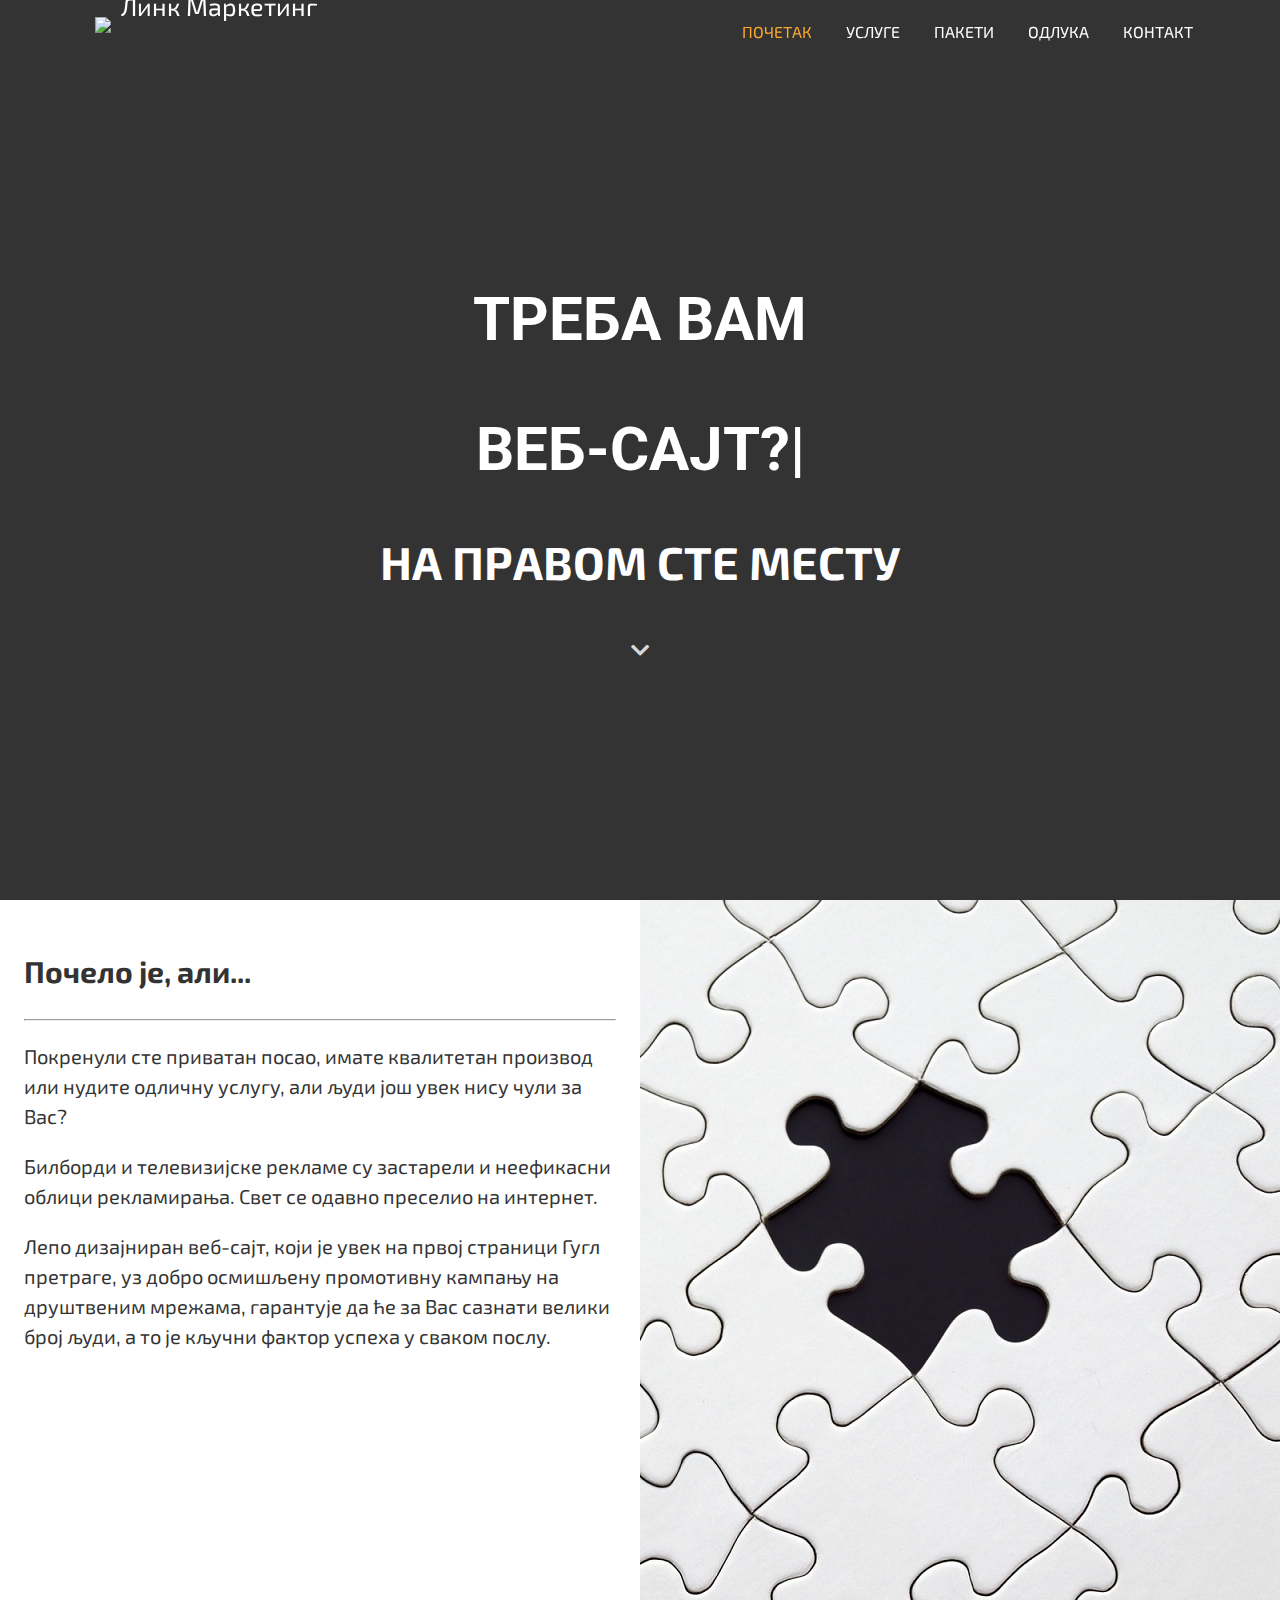
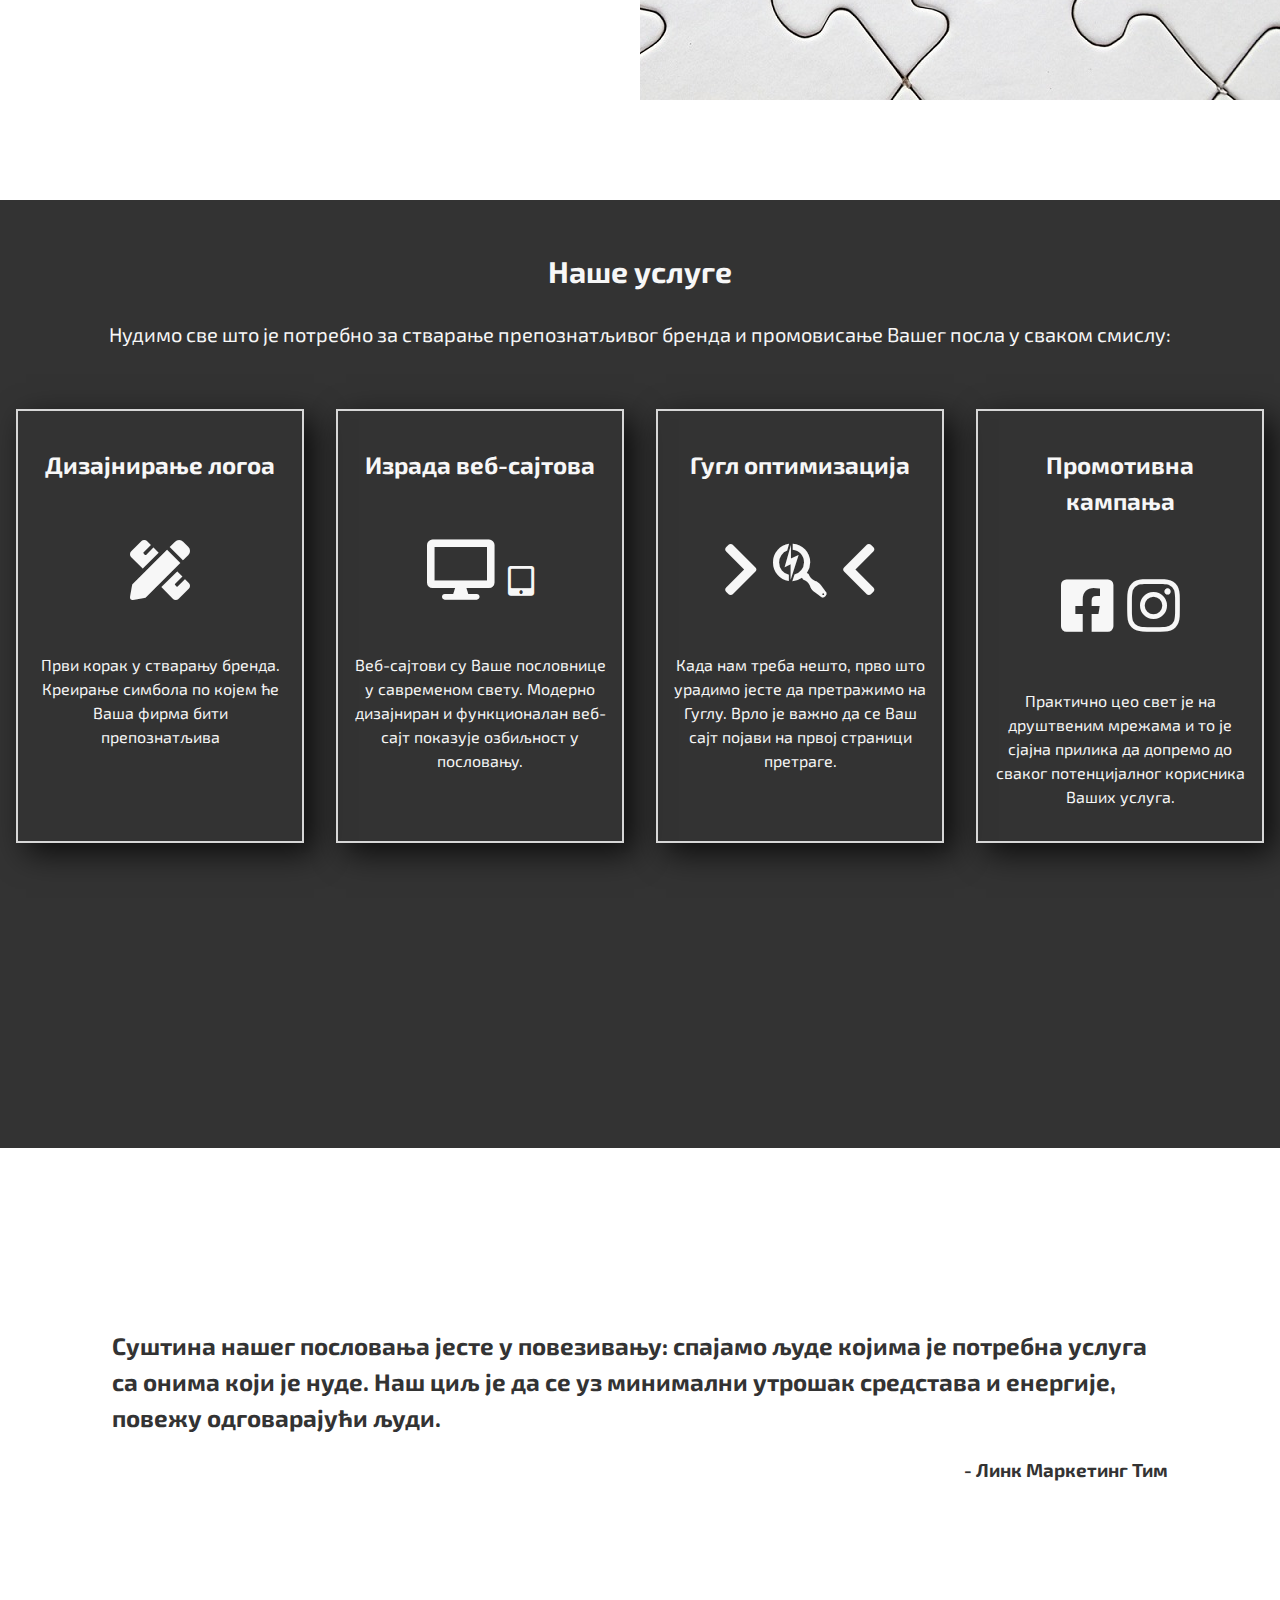
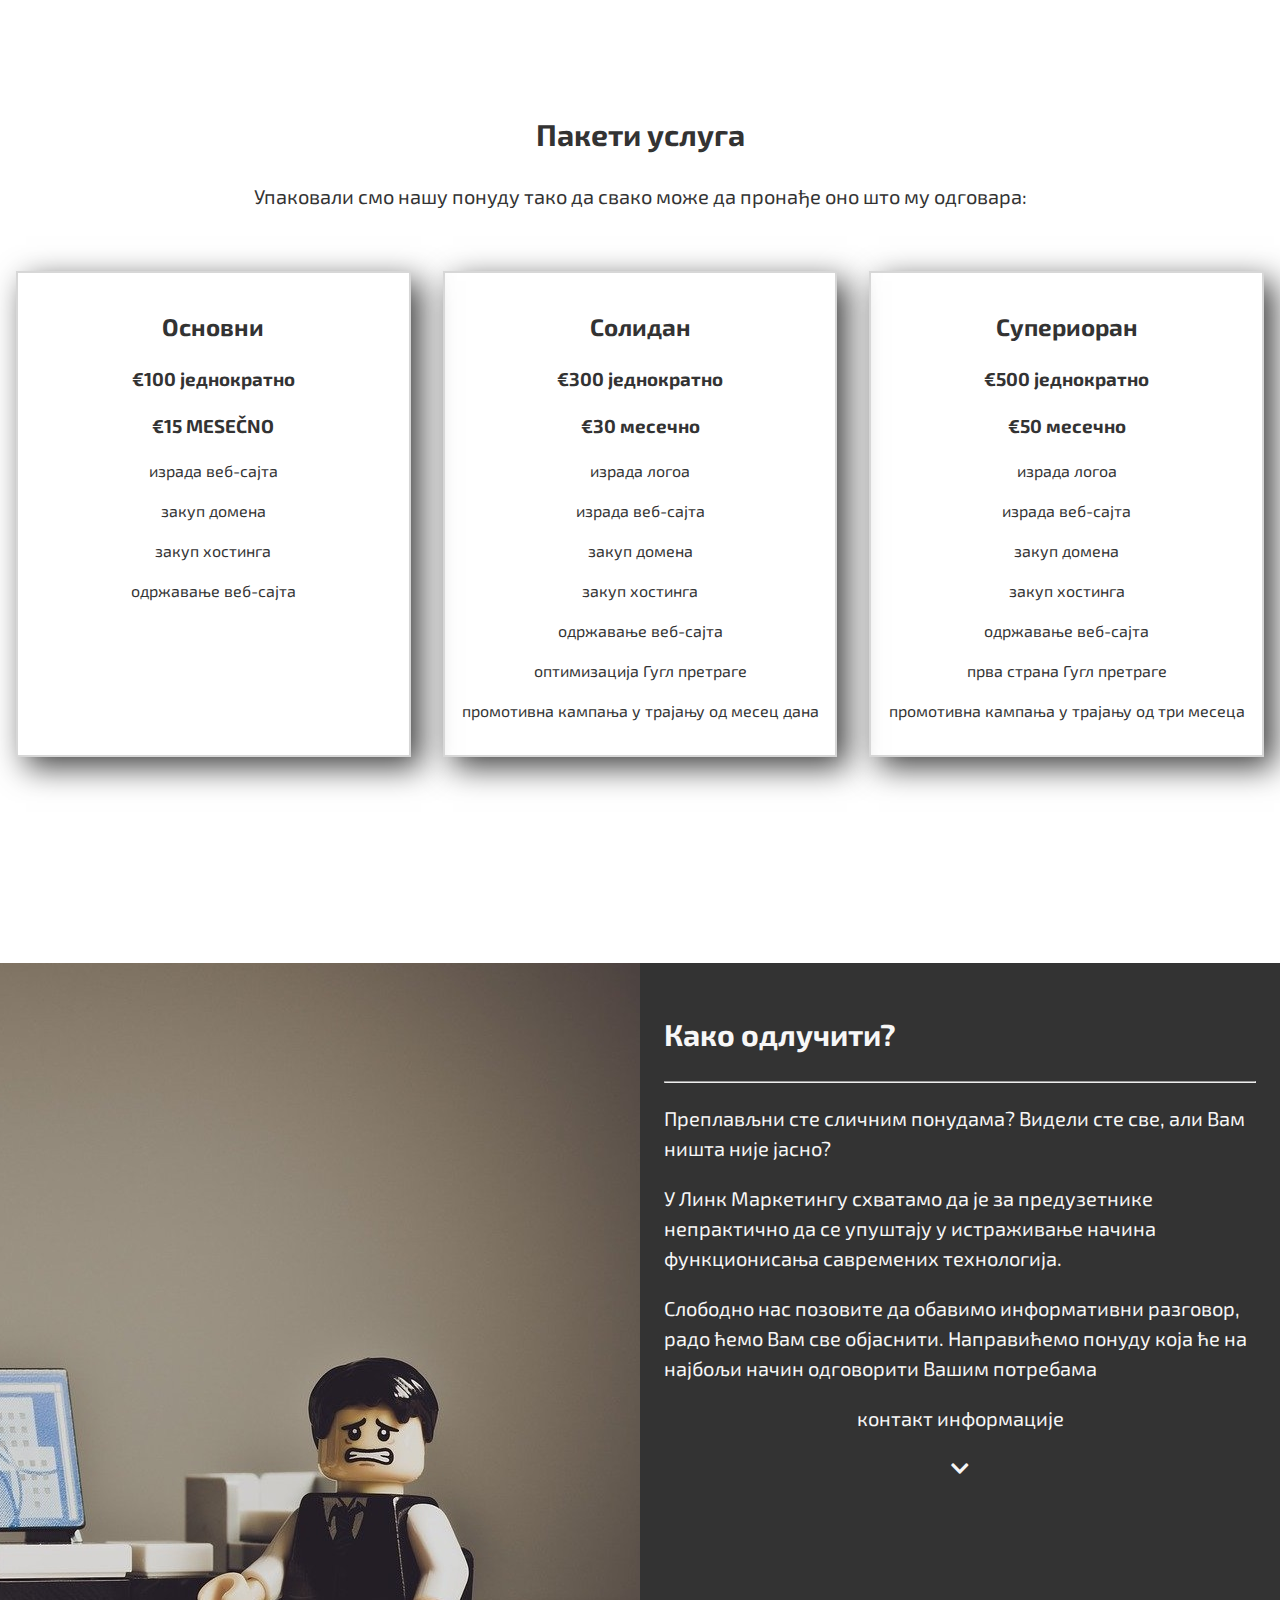
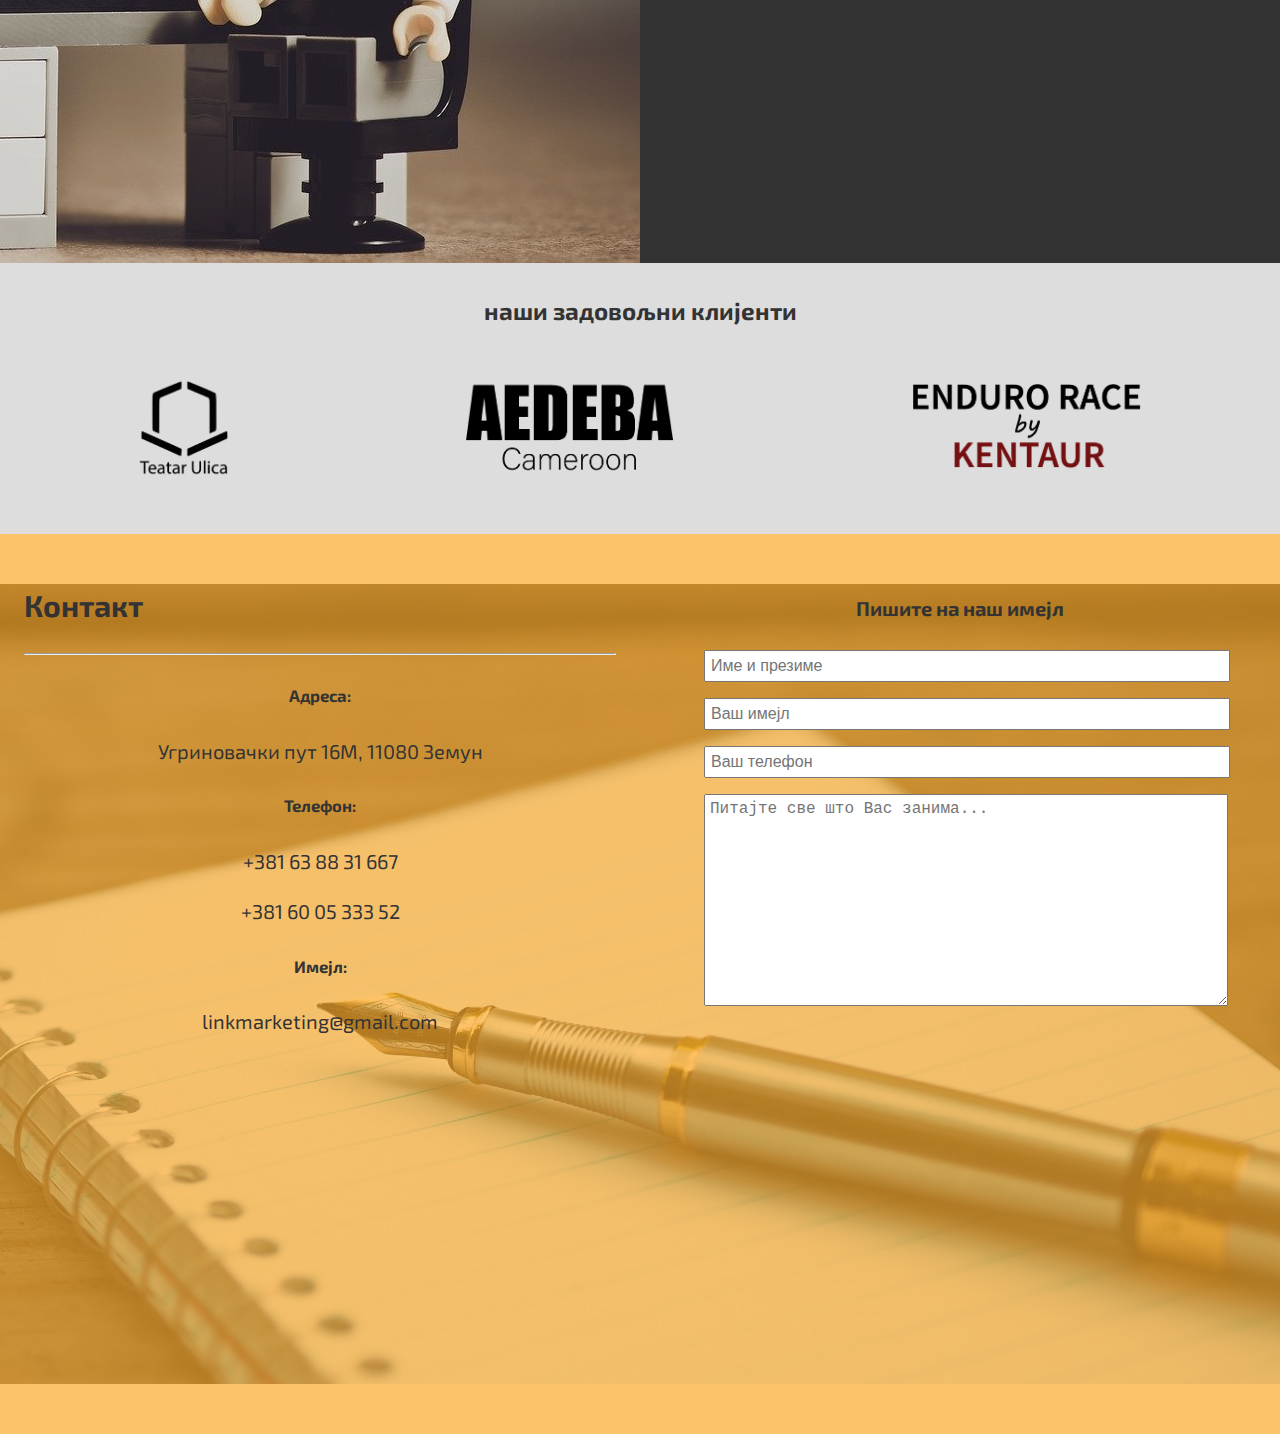
==== index.html @ d19984dd "32" ====
<!DOCTYPE html>
<html>
<head>
	<title>Линк Маркетинг</title>

    <!-- Required meta tags -->
    <meta charset="utf-8">
    <meta name="viewport" content="width=device-width, initial-scale=1, shrink-to-fit=no">
    
	<link rel="stylesheet" type="text/css" href="css/style.css">
	<link href="https://fonts.googleapis.com/css?family=Exo+2|Roboto&display=swap" rel="stylesheet">
	<script type="text/javascript" src="js/typed.js"></script>
	<script type="text/javascript" src="js/jquery-3.4.1.min.js"></script>
	<!-- Font Awesome -->
	<link rel="stylesheet" href="https://use.fontawesome.com/releases/v5.8.1/css/all.css">
</head>
<body>
		<div class="overlaid"></div>
		<nav>
			<div id="shrinked" class="toggle"><a href='#'><img src='logo1.png' style="height: 50px;"></a><i
	        class="fas fa-bars menu" aria-hidden="true"></i></div>
	        <div id="logoWide">
	        	<a href="#">
	        		<div id="logo-img"><img src="logo1.png" style="height: 50px;"></div><span id="logo-txt">Линк Маркетинг</span>
	        	</a>
	        </div>
	        <ul>
	        	<li class="tags return"><a href="o-nama.html">ПОЧЕТАК</a></li>
		    	<li class="tags"><a href="#hot">УСЛУГЕ</a></li>
		    	<li class="tags"><a href="#timetable">ПАКЕТИ</a></li>
			    <li class="tags"><a href="#gallery">ОДЛУКА</a></li>
			    <li class="tags"><a href="#contact">КОНТАКТ</a></li>
	    	</ul>
		</nav>

			<!-- video overlay 
			<div class="fullscreen-video-wrap">
		      <div class="overlay"></div>
		      <video src="media/vid/header.mp4" autoplay="true" loop="true" muted></video>
		    </div> -->
	<header class="v-header container">
    <div class="fullscreen-video-wrap">
      <div class="overlay"></div>
      <video src="media/vid/header.mp4" autoplay="true" loop="true" muted></video>
    </div>
    <div class="header-overlay"></div>
    <div class="header-content text-md-center">
		<h1>Треба Вам </h1>
			<h1>
				<div id="typed-strings">
					<p>веб-сајт?</p>
					<p>реклама?</p>
					<p>промотивна кампања?</p>
				</div>
				<span id="typed"></span>
			</h1>
		<h2>НА ПРАВОМ СТЕ МЕСТУ</h2>
      	<a href="#about" class="btn" data-aos="zoom-in" data-aos-delay="1500"><i class="fas fa-chevron-down"></i></a>
    </div>
  </header>

  	<section id="o-nama">
        <div class="row">
	        <div class="col">
	        	<div class="txt-holder">
		        	<h2>Почело је, али...</h2>
		        	<hr class="hr">
		        	<p>Покренули сте приватан посао, имате квалитетан производ или нудите одличну услугу, али људи још увек нису чули за Вас?</p>
		        	<p class="lead">Билборди и телевизијске рекламе су застарели и неефикасни облици рекламирања. Свет се одавно преселио на интернет.</p>
		        	<p class="lead">Лепо дизајниран веб-сајт, који је увек на првој страници Гугл претраге, уз добро осмишљену промотивну кампању на друштвеним мрежама, гарантује да ће за Вас сазнати велики број људи, а то је кључни фактор успеха у сваком послу.</p>
		        </div>
	        </div>
        	<div class="col imgbkg"></div>
        </div>
    </section>

    <section>
    	
    </section>

    <section id="kako" class="container2">
    	<div class="txt-holder">
    		<h2>Наше услуге</h2>
    		<p>Нудимо све што је потребно за стварање препознатљивог бренда и промовисање  Вашег посла у сваком смислу:</p>
    	</div>
        <div class="row2">
        	<div class="col2 info-card">
        			<h2>Дизајнирање логоа</h2>
        			<h1 class="card-icon"><i class="fas fa-pencil-ruler"></i></h1>
        			<p>Први корак у стварању бренда. Креирање симбола по којем ће Ваша фирма бити препознатљива</p>
        	</div>
        	<div class="col2 info-card">
        		<h2>Израда веб-сајтова</h2>
        		<h1 class="card-icon"><i class="fas fa-desktop"></i> <span><i class="fas fa-tablet-alt"></i></span></h1>
        		<p>Веб-сајтови су Ваше пословнице у савременом свету. Модерно дизајниран и функционалан веб-сајт показује озбиљност у пословању.</p>
        	</div>
        	<div class="col2 info-card">
        		<h2>Гугл оптимизација</h2>
        		<h1 class="card-icon"><i class="fas fa-chevron-right"></i> <i class="fab fa-searchengin"></i> <i class="fas fa-chevron-left"></i></h1>
        		<p>Када нам треба нешто, прво што урадимо јесте да претражимо на Гуглу. Врло је важно да се Ваш сајт појави на првој страници претраге.</p>
        	</div>
        	<div class="col2 info-card">
        		<h2>Промотивна кампања</h2>
        		<h1 class="card-icon"><i class="fab fa-facebook-square"></i> <i class="fab fa-instagram"></i></h1>
        		<p>Практично цео свет је на друштвеним мрежама и то је сјајна прилика да допремо до сваког потенцијалног корисника Ваших услуга.</p>
        	</div>
        </div>
    </section>

   	<div class="parallax">
   		<div>
	   		<h2>Суштина нашег пословања јесте у повезивању: спајамо људе којима је потребна услуга са онима који је нуде. Наш циљ је да се уз минимални утрошак средстава и енергије, повежу одговарајући људи.</h2>
	   		<h3>- Линк Маркетинг Тим</h3>
	   	</div>
   	</div>

	<section id="paketi" class="container2">
    	<div class="txt-holder">
    		<h2>Пакети услуга</h2>
    		<p>Упаковали смо нашу понуду тако да свако може да пронађе оно што му одговара:</p>
    	</div>
        <div class="row2">
        	<div class="col2 info-card">
        		<h2>Основни</h2>
        		<h3>€100 једнократно</h3>
        		<h3>€15 MESEČNO</h3>
        		<p>израда веб-сајта</p>
        		<p>закуп домена</p>
        		<p>закуп хостинга</p>
        		<p>одржавање веб-сајта</p>
        	</div>
        	<div class="col2 info-card">
        		<h2>Солидан</h2>
        		<h3>€300 једнократно</h3>
        		<h3>€30 месечно</h3>
        		<p>израда логоа</p>
        		<p>израда веб-сајта</p>
        		<p>закуп домена</p>
        		<p>закуп хостинга</p>
        		<p>одржавање веб-сајта</p>
        		<p>оптимизација Гугл претраге</p>
        		<p>промотивна кампања у трајању од месец дана</p>
        	</div>
        	<div class="col2 info-card">
        		<h2>Супериоран</h2>
        		<h3>€500 једнократно</h3>
        		<h3>€50 месечно</h3>
        		<p>израда логоа</p>
        		<p>израда веб-сајта</p>
        		<p>закуп домена</p>
        		<p>закуп хостинга</p>
        		<p>одржавање веб-сајта</p>
        		<p>прва страна Гугл претраге</p>
        		<p>промотивна кампања у трајању од три месеца</p>
        	</div>
        </div>
    </section>

   	<section id="poziv">
        <div class="row">
        	<div class="col imgbkg2"></div>
	        <div class="col">
	        	<div class="txt-holder">
		        	<h2>Како одлучити?</h2>
		        	<hr>
		        	<p>Преплављни сте сличним понудама? Видели сте све, али Вам ништа није јасно?</p>
		        	<p class="lead">У Линк Маркетингу схватамо да је за предузетнике непрактично да се упуштају у истраживање начина функционисања савремених технологија.</p>
		        	<p class="lead">Слободно нас позовите да обавимо информативни разговор, радо ћемо Вам све објаснити. Направићемо понуду која ће на најбољи начин одговорити Вашим потребама</p>
		        	<div class="next">
		        		<p>контакт информације</p>
		        		<p>
		        			<a href="#about" class="btn" data-aos="zoom-in" data-aos-delay="1500">
		        				<i class="fas fa-chevron-down"></i>
		        			</a>
		        		</p>
		        	</div>
		        </div>
	        </div>
        </div>
    </section>

    <div class="friends">
	    <h2>наши задовољни клијенти</h2>
	    <div class="ribbon">
	    	<a href="https://teatarulica.com"><img src="media/img/teatar.png" style="height: 100px"></a>
	    	<a href="https://aedeba.com"><img src="media/img/aedeba.png" style="height: 100px"></a>
	          <a href="https://www.kentaur-enduro-serbia.com/"><img src="media/img/kentaur-logo.png" style="height: 100px"></a>
	    </div>
	</div>

    <section id="contact">
    	<div class="contact-overlay"></div>
        <div class="row img-bg">
	        <div class="col">
	        	<div class="txt-holder">
		        	<h2>Контакт</h2>
		        	<hr>
		        	<h5>Адреса:</h5>
		        	<p>Угриновачки пут 16М, 11080 Земун</p>
		        	<h5>Телефон:</h5>
		        	<p class="lead">+381 63 88 31 667</p>
		        	<p class="lead">+381 60 05 333 52</p>
		        	<h5 class="lead">Имејл:</h5>
		        	<p>linkmarketing@gmail.com</p>
		        </div>
	        </div>
	        <div class="col">
	        	<div class="txt-holder input-form">
		        	<h4>Пишите на наш имејл</h4>
		        	<input class="input" type="text" id="lname" name="lastname" placeholder="Име и презиме">
		        	<input class="input" type="text" id="lname" name="lastname" placeholder="Ваш имејл">
		        	<input class="input" type="text" id="lname" name="lastname" placeholder="Ваш телефон">
		        	<textarea class="input" id="subject" name="subject" placeholder="Питајте све што Вас занима..." style="height:200px"></textarea>
		        </div>
	        </div>
        </div>
    </section>





	<script>
	  var typed = new Typed('#typed', {
	    stringsElement: '#typed-strings',
	    typeSpeed: 70,
	    backSpeed: 40
	  });
	</script>
</body>
</html>
---- css/style.css ----
body{
  margin:0;
  box-sizing: border-box;
font-family: 'Roboto', sans-serif;
font-family: 'Exo 2', sans-serif;
  font-size:1rem;
  font-weight:normal;
  line-height:1.5;
  color:#333;
  overflow-x:hidden;
}
nav {
  position: absolute;
  top: 0;
  padding-top: 5px;
  padding-bottom: 5px;
  height: 50px;
  width: 100%;
  z-index: 1500;
  position: fixed;
  transition: all 600ms ease-in-out;
}
nav.scrolled-nav {
	background-color: #222;
	opacity: 0.9;
	border-bottom: 1px solid #fff;
}
nav ul {
  display: inline-block;
}
#logoWide {
  display: inline-block;
  text-decoration: none;
  vertical-align: top;
  margin-left: 7%;
}
#logoWide a {
  text-decoration: none;
  display: inline-block;
  vertical-align: middle;
  padding-left: 5px;
  font-size: 25px;
  color: #fff;
}
#logoWide #logo-img {
  display: inline-block;
}
#logoWide #logo-txt {
  display: inline-block;
  position: relative;
  top: -17px;
  left: 10px;
}
ul {
  text-align: right;
  width: 70%;
  margin: 0 auto;
  padding: 0;
  display: inline-block;
}

ul li {
  list-style: none;
  display: inline-block;
  padding: 15px;
  cursor: pointer;
  -webkit-transition: background-color 400ms linear;
  -moz-transition: background-color 400ms linear;
  -o-transition: background-color 400ms linear;
  transition: background-color 400ms linear;
}

ul li a {
  text-decoration: none;
  color: #fff;
  -webkit-transition: color 400ms linear;
  -moz-transition: color 400ms linear;
  -o-transition: color 400ms linear;
  transition: color 400ms linear;
}
ul li a:hover {
	/*color: #225470; videcu vec sta cu  */
}
nav ul li.return a {
  color: #FBA92E; 
}
#shrinked {
  height: 55px;
}
.toggle {
  width: 100%;
  height: 100%;
  background-color: transparent;
  box-sizing: border-box;
  color: #fff;
  font-size: 30px;
  display: none;
  visibility: hidden;
  opacity: 0;
  -webkit-transition: opacity 600ms, visibility 600ms;
            transition: opacity 600ms, visibility 600ms;
}
.toggle i {
  float:right;
  padding: 13px 12px;
  cursor: pointer;
  color: #fff;
}

.toggle a {
  margin-left: 5%;
}

@media (max-width:1050px) {
  .toggle {
    display: block;
    visibility: visible;
    opacity: 1;
    animation: fade 1s;
  }

  #logoWide {
	display: none;
  }
ul {
  position: absolute;
    right: 0;
    background: #333;
    padding: 0;
    width: 65%;
    transform-origin: right;
    transform: translateX(100%);
    transition: 0.5s;

  }
  ul li {
    display: block;
    text-align: center;
    border: 1px solid #fff;
    z-index: 25;
  } 
  ul li a {
    display: block;
    color: #fff;
    z-index: 30;
  }
  .active1 {
    transform: translateX(0%);
  }
  .active2 {
    overflow: visible;
    -webkit-transition: visibility 600ms;
            transition: visibility 600ms;
  }
}
.overlaid {
  position: fixed; /* Sit on top of the page content */
  display: none; /* Hidden by default */
  width: 100%; /* Full width (cover the whole page) */
  height: 100%; /* Full height (cover the whole page) */
  top: 0; 
  left: 0;
  right: 0;
  bottom: 0;
  background-color: rgba(0,0,0,0.75); /* Black background with opacity */
  z-index: 50; /* Specify a stack order in case you're using a different order for other elements */
  cursor: pointer; /* Add a pointer on hover */
}
.overlay-appear {
	display: block;
}
.hd-ovrl {
  position: absolute;
  left: 0;
  top: 0;
  right: 0;
  bottom: 0;
  background: url('../media/img/hd-bg.jpg') no-repeat left top;
  z-index: 1;

}
.hd-txt {
  z-index: 50;
}
@keyframes fade {
    0% {
        opacity: 0;
    }
    100% {
        opacity: 1;
    }
}
.v-header{
  height:100vh;
  display:flex;
  align-items:center;
  color:#fff;
}
.container{
  max-width:1200px;
  margin:auto;
  text-align:center;
}
.container2{
  text-align:center;
  min-height: 100vh;
}
.row {
  display: flex;
}
.row2 {
  display: flex;
  justify-content: space-around;
  text-align: center;
}
.col {
  flex: 1;
}
.col2 {
  flex: 1;
}
.info-card {
  margin: 1rem;
  padding: 1rem;
  vertical-align: middle;
  border: 2px #d7d7d7 solid;
  -webkit-box-shadow: 10px 10px 30px 0px rgba(0,0,0,0.75);
  -moz-box-shadow: 10px 10px 30px 0px rgba(0,0,0,0.75);
  box-shadow: 10px 10px 30px 0px rgba(0,0,0,0.75);
}
.card-icon {
  font-size: 60px;
}
.card-icon span {
  font-size: 30px;
}
.img-fluid {
  width: 100%;
}
#img-holder {
  padding: 0;
}
.parallax {
  padding: 8rem 5rem;
  background: url(../media/img/hd-bg0.jpg) no-repeat center center fixed;
  background-size: cover;
  overflow: hidden;
}
.parallax div {
  padding: 2rem;
  background-color: rgba(255,255,255,0.75);
  border-radius: 5px
}
.parallax h3 {
  text-align: right;
}
/**/
.fullscreen-video-wrap{
  position:absolute;
  top:0;
  left:0;
  width:100%;
  height:100%;
  overflow:hidden;
}

.fullscreen-video-wrap > video {
  display: block;
  position: absolute;
  left: 50%;
  top: 50%;
  transform: translate(-50%, -50%);
  z-index: 1;
}
@media screen and (max-aspect-ratio: 1920/1080) {
  .fullscreen-video-wrap > video {
    height: 100%;
  }
}
@media screen and (min-aspect-ratio: 1920/1080) {
  .fullscreen-video-wrap > video {
    width: 100%;
  }
}
.header-overlay{
  height:100vh;
  position: absolute;
  top:0;
  left:0;
  width:100vw;
  z-index:1;
  background:#000;
  opacity:0.8;
}

.header-content{
  margin: 0 auto;
  z-index:2;
}

.header-content h1{
  font-size:60px;
font-family: 'Roboto', sans-serif;
  margin-bottom: 1rem;
  text-transform: uppercase;
}
.header-content h4 {
  font-family: 'Merriweather', serif;
}
.header-content h2{
  margin-top: 2rem;
  font-size:46px;
  display:block;
}
.header-content a{
  color: #d7d7d7;
  margin-top: 2rem;
  font-size:1.3rem;
  display:block;
}
.section {
  height: 100vh;
}
#kako {
  color: #f7f7f7;
  background-color: #333;
  padding-bottom: 3rem;
}
#poziv {
  color: #f7f7f7;
  background-color: #333;
}
.sider {
  width: 50%;
  background: url(../media/img/1.jpg) no-repeat center bottom;
}
.side-image {
  width: 100%;
}
.imgbkg {
  background: url(../media/img/missing.jpg) no-repeat top right;
  height: 100vh;
}
.imgbkg2 {
  background: url(../media/img/idk.jpg) no-repeat center right;
  height: 100vh;
}
.txt-holder {
  position: relative;
  padding: 1.5rem;
  font-size: 1.25em;
}
.next {
  text-align: center;
}
.next a {
  color: #f7f7f7;
}
/* friends ribbon  */
.friends {
  background-color: #ddd;
  text-align: center;
  padding: 10px 20px 20px 20px;
}
.friends .ribbon {
  display: flex;
  flex-wrap: wrap;
  justify-content: space-around;
}
.friends a {
  padding: 30px;
}
.friends #spc {
padding:2px;
background-color: #333; 
border-radius: 3px; 
line-height: 0;
}

#contact {
  position: relative;
  background: url(../media/img/contact.jpg) no-repeat center right;
  min-height: 100vh;
}
#contact .txt-holder p,h5 {
  text-align: center;
}
.contact-overlay {
  position: absolute;
  left: 0;
  top: 0;
  right: 0;
  bottom: 0;
  background-color: rgba(251,169,46,0.7);
  z-index: 0;
}
.input-form {
  padding: 2rem 4rem;
  text-align: center;
}
.input {
  display: block;
  margin-bottom: 1rem;
  padding: 5px;
  width: 100%;
  font-size: 1rem;
}

@media (max-width:768px) {
  .header-content h1{
    font-size:40px;
    font-family: 'Kaushan Script', cursive;
    margin-bottom: 1rem;
  }
  .row {
    display: block;
  }
  .row2 {
    display: block;
  }
  .col {
    width: 100%;
  }
  .col2 {
    display: inline-block;
    width: 40%;
  }
  .imgbkg {
    height: 70vh;
  }
}
@media (max-width: 576px) {
  .row2 {
    display: block;
  }
  .col2 {
    width: 80%;
  }
  #contact {
  background: url(../media/img/contact-small.jpg) no-repeat center center;
}
}
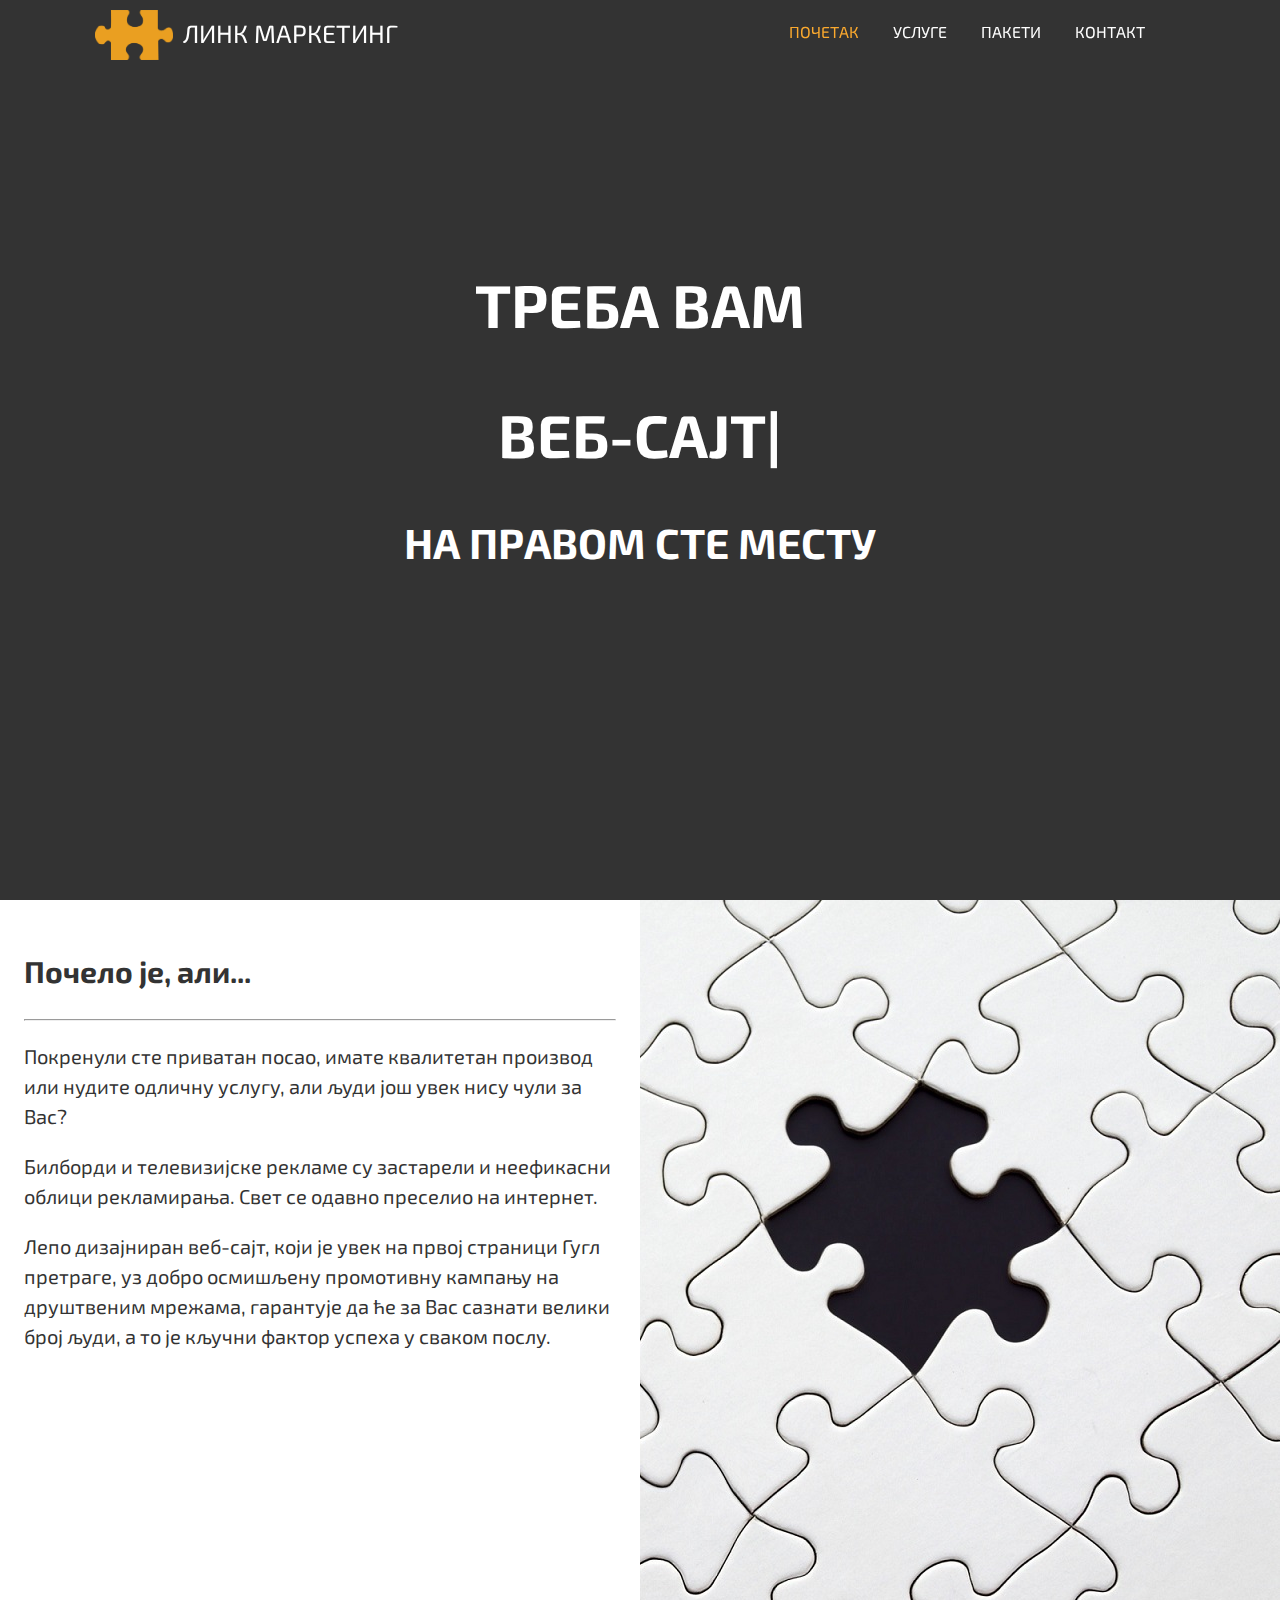
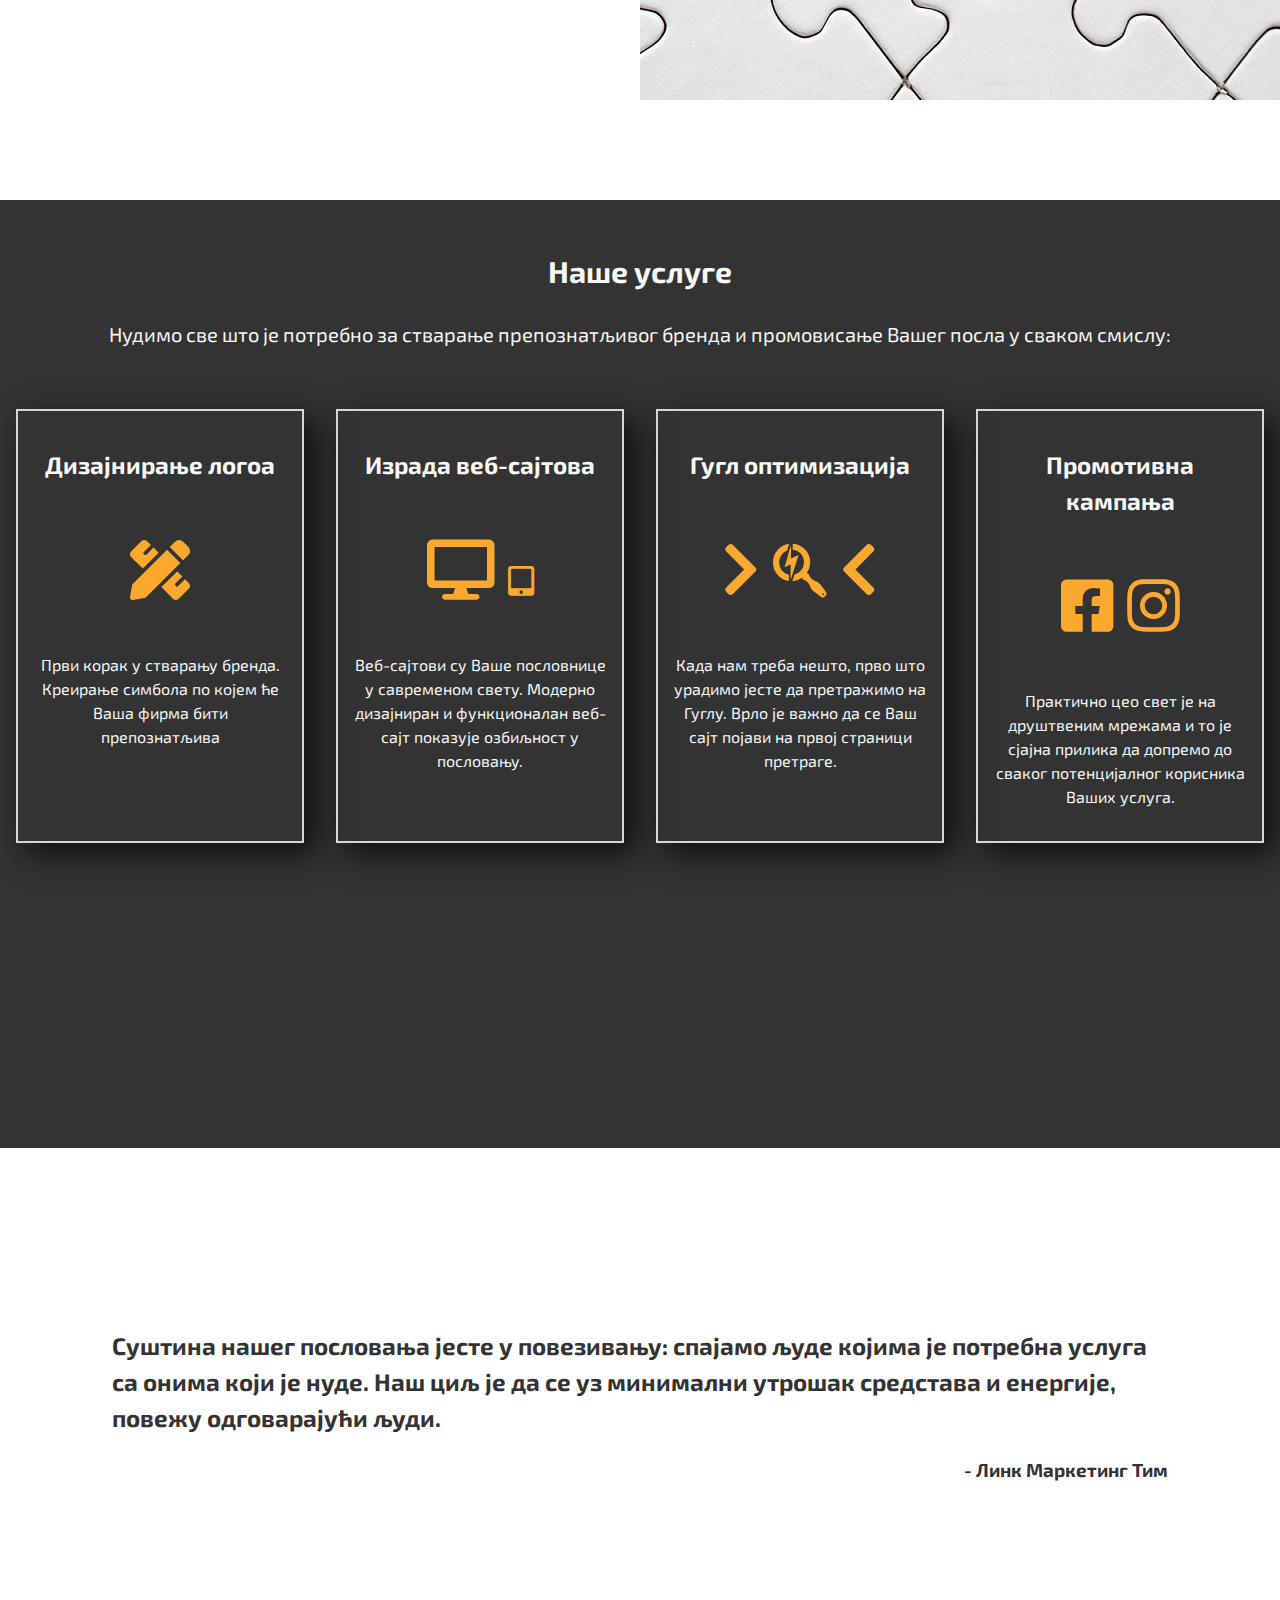
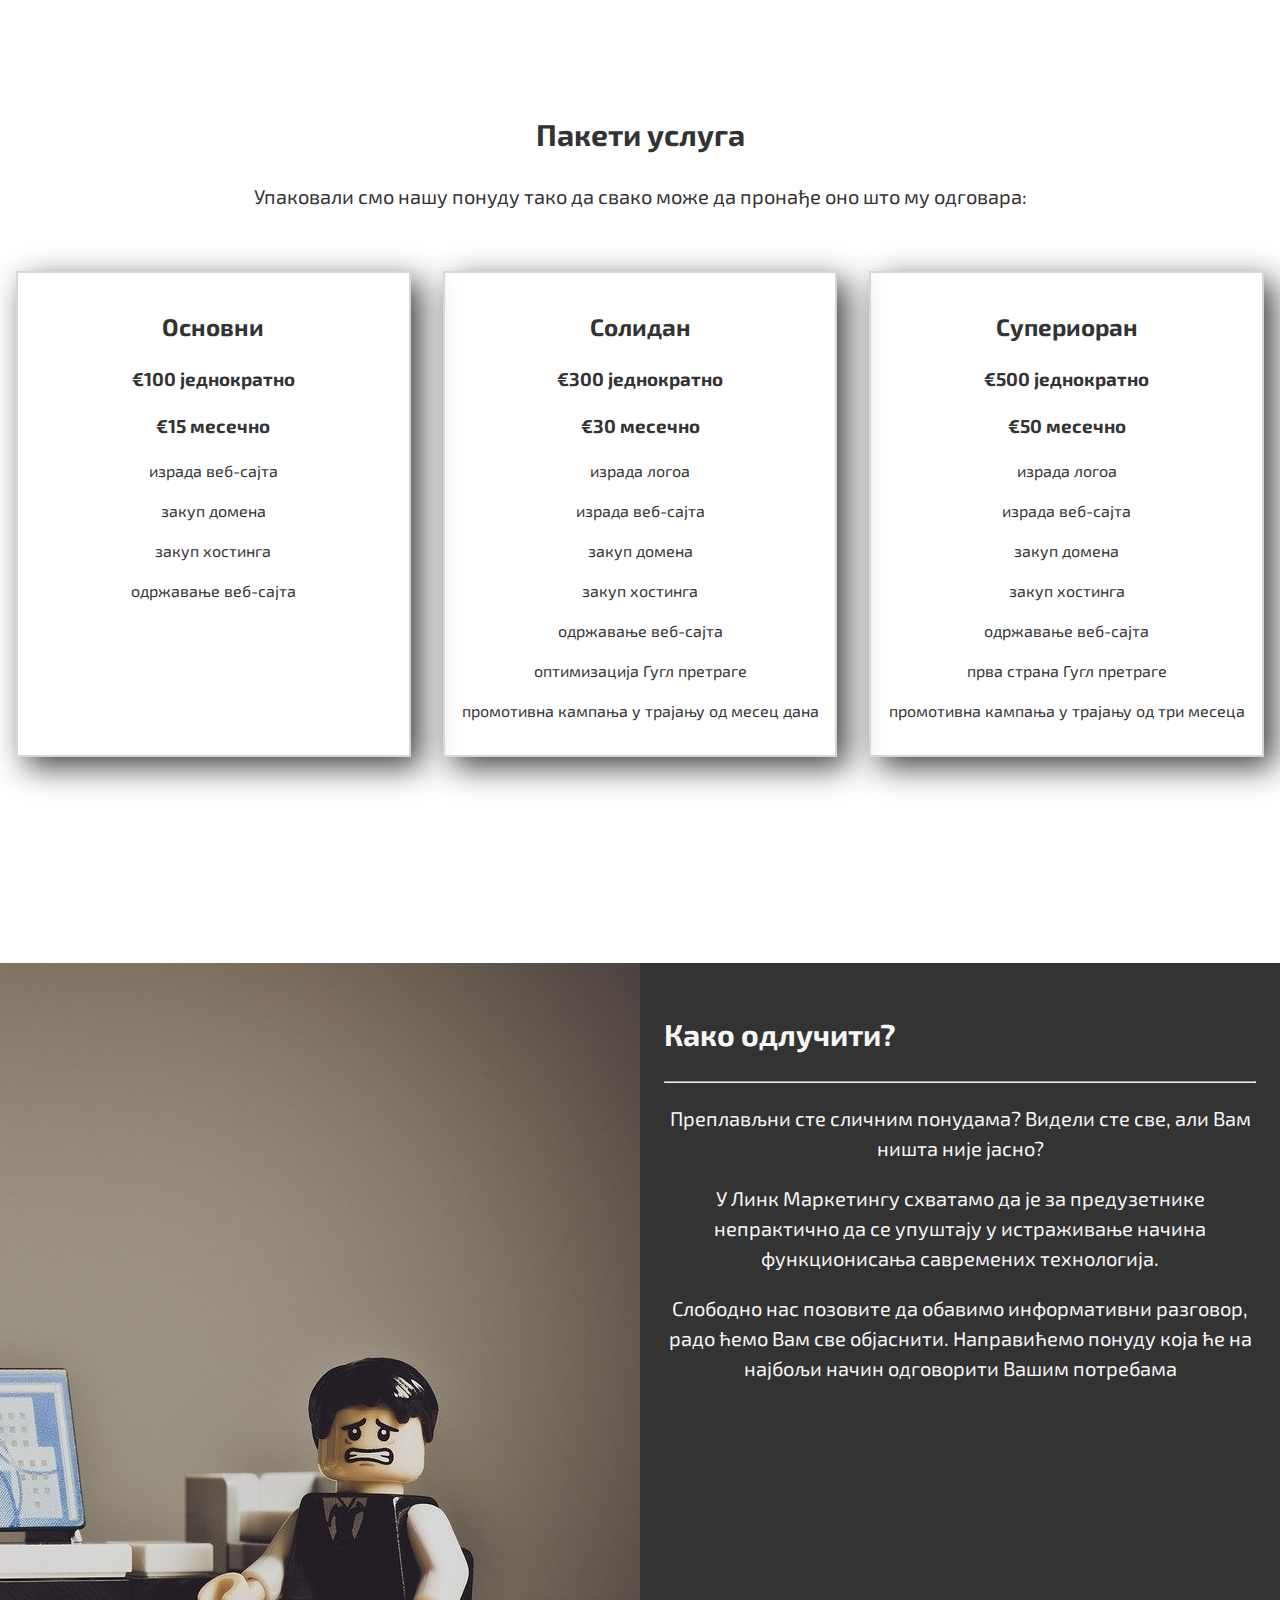
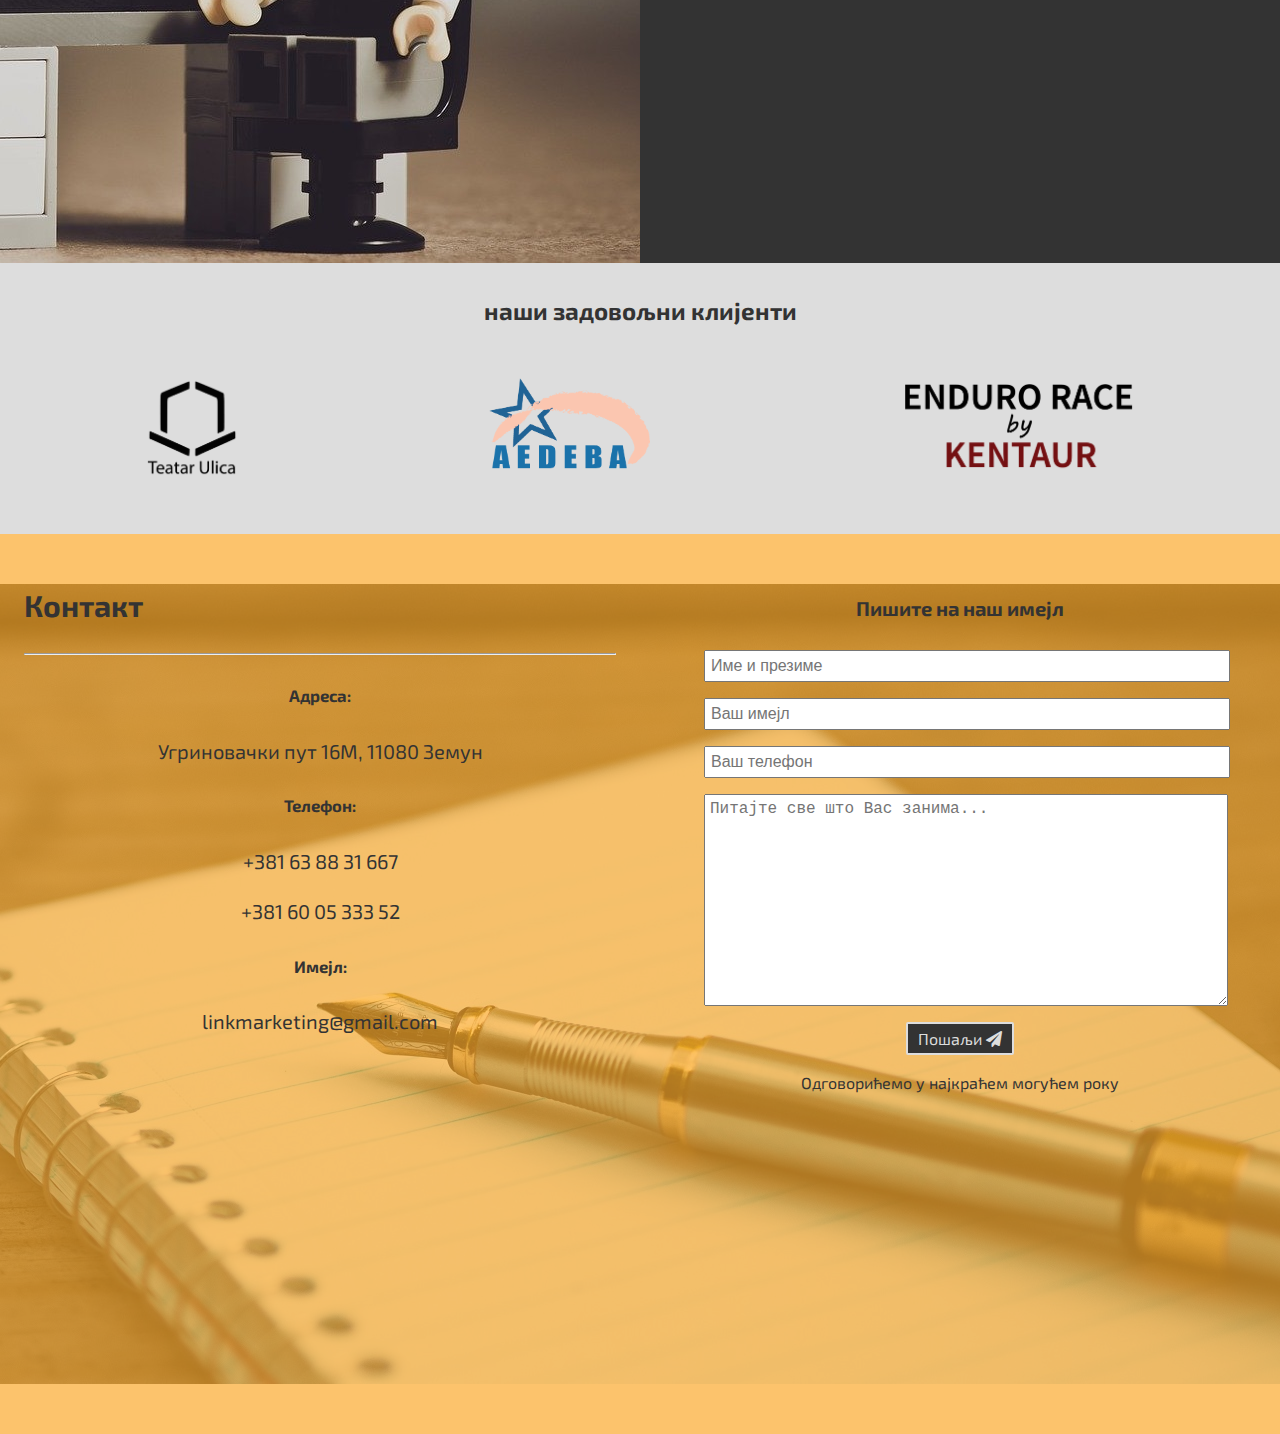
==== commit c9cb089c: "2333" ====
--- a/index.html
+++ b/index.html
@@ -4,10 +4,20 @@
 	<title>Линк Маркетинг</title>
 
     <!-- Required meta tags -->
+    <meta property="og:image" content="media/img/cv.jpg">
     <meta charset="utf-8">
     <meta name="viewport" content="width=device-width, initial-scale=1, shrink-to-fit=no">
-    
+    <meta name="description"
+    content="Линк Маркетинг је фирма која се бави израдом веб-сајтова, дизајнирањем логоа и вођењем рекламних кампања.">
+    <meta name="keywords" content="izrada sajtova, izrada veb sajtova, izrada veb-sajtova sajt, veb sajt, veb, veb-sajt, reklama, marketing, prvo mesto na gugl pretrazi">
+    <!-- favicon -->
+    <link rel="icon" href="icon.ico" type="image/x-icon" />
+    <!-- animations on scroll -->
+    <link rel="stylesheet" href="css/aos.css">
+    <!-- My Stylesheet -->
 	<link rel="stylesheet" type="text/css" href="css/style.css">
+
+
 	<link href="https://fonts.googleapis.com/css?family=Exo+2|Roboto&display=swap" rel="stylesheet">
 	<script type="text/javascript" src="js/typed.js"></script>
 	<script type="text/javascript" src="js/jquery-3.4.1.min.js"></script>
@@ -17,18 +27,17 @@
 <body>
 		<div class="overlaid"></div>
 		<nav>
-			<div id="shrinked" class="toggle"><a href='#'><img src='logo1.png' style="height: 50px;"></a><i
+			<div id="shrinked" class="toggle"><a href='#'><img src='media/img/linklogoo.png' style="padding-top: 5px; height: 50px;"></a><i
 	        class="fas fa-bars menu" aria-hidden="true"></i></div>
 	        <div id="logoWide">
 	        	<a href="#">
-	        		<div id="logo-img"><img src="logo1.png" style="height: 50px;"></div><span id="logo-txt">Линк Маркетинг</span>
+	        		<div id="logo-img"><img src="media/img/linklogoo.png" style="padding-top: 5px; height: 50px;"></div><span id="logo-txt">ЛИНК МАРКЕТИНГ</span>
 	        	</a>
 	        </div>
 	        <ul>
-	        	<li class="tags return"><a href="o-nama.html">ПОЧЕТАК</a></li>
-		    	<li class="tags"><a href="#hot">УСЛУГЕ</a></li>
-		    	<li class="tags"><a href="#timetable">ПАКЕТИ</a></li>
-			    <li class="tags"><a href="#gallery">ОДЛУКА</a></li>
+	        	<li class="tags return"><a href="#">ПОЧЕТАК</a></li>
+		    	<li class="tags"><a href="#kako">УСЛУГЕ</a></li>
+		    	<li class="tags"><a href="#paketi">ПАКЕТИ</a></li>
 			    <li class="tags"><a href="#contact">КОНТАКТ</a></li>
 	    	</ul>
 		</nav>
@@ -55,11 +64,11 @@
 				<span id="typed"></span>
 			</h1>
 		<h2>НА ПРАВОМ СТЕ МЕСТУ</h2>
-      	<a href="#about" class="btn" data-aos="zoom-in" data-aos-delay="1500"><i class="fas fa-chevron-down"></i></a>
+      	<a href="#pocetak" class="scroll-down" data-aos="zoom-in" data-aos-delay="1500"><i class="animated infinite pulse fas fa-chevron-down"></i></a>
     </div>
   </header>
 
-  	<section id="o-nama">
+  	<section id="pocetak">
         <div class="row">
 	        <div class="col">
 	        	<div class="txt-holder">
@@ -93,6 +102,7 @@
         		<h2>Израда веб-сајтова</h2>
         		<h1 class="card-icon"><i class="fas fa-desktop"></i> <span><i class="fas fa-tablet-alt"></i></span></h1>
         		<p>Веб-сајтови су Ваше пословнице у савременом свету. Модерно дизајниран и функционалан веб-сајт показује озбиљност у пословању.</p>
+        		<!--<p>Сви наши веб-сајатови имају прилагодљив приказ што значи да изгледају добро на свим уређајима. 67% укупног интернет саобраћаја у 2018. је обављен путем мобилних уређаја.</p> -->
         	</div>
         	<div class="col2 info-card">
         		<h2>Гугл оптимизација</h2>
@@ -123,7 +133,7 @@
         	<div class="col2 info-card">
         		<h2>Основни</h2>
         		<h3>€100 једнократно</h3>
-        		<h3>€15 MESEČNO</h3>
+        		<h3>€15 месечно</h3>
         		<p>израда веб-сајта</p>
         		<p>закуп домена</p>
         		<p>закуп хостинга</p>
@@ -167,12 +177,10 @@
 		        	<p class="lead">У Линк Маркетингу схватамо да је за предузетнике непрактично да се упуштају у истраживање начина функционисања савремених технологија.</p>
 		        	<p class="lead">Слободно нас позовите да обавимо информативни разговор, радо ћемо Вам све објаснити. Направићемо понуду која ће на најбољи начин одговорити Вашим потребама</p>
 		        	<div class="next">
-		        		<p>контакт информације</p>
-		        		<p>
-		        			<a href="#about" class="btn" data-aos="zoom-in" data-aos-delay="1500">
-		        				<i class="fas fa-chevron-down"></i>
-		        			</a>
-		        		</p>
+		        		<a href="#about" data-aos="zoom-in" data-aos-delay="1500">
+		        			<p>контакт информације</p>
+		        			<i class="animated infinite pulse fas fa-chevron-down"></i>
+		        		</a>
 		        	</div>
 		        </div>
 	        </div>
@@ -211,6 +219,8 @@
 		        	<input class="input" type="text" id="lname" name="lastname" placeholder="Ваш имејл">
 		        	<input class="input" type="text" id="lname" name="lastname" placeholder="Ваш телефон">
 		        	<textarea class="input" id="subject" name="subject" placeholder="Питајте све што Вас занима..." style="height:200px"></textarea>
+		        	<button class="my-button">Пошаљи <i class="fas fa-paper-plane"></i></button>
+		        	<p class="under-button">Одговорићемо у најкраћем могућем року</p>
 		        </div>
 	        </div>
         </div>
--- a/css/style.css
+++ b/css/style.css
@@ -1,3 +1,6 @@
+html {
+  scroll-behavior: smooth;
+}
 body{
   margin:0;
   box-sizing: border-box;
@@ -53,7 +56,7 @@
 }
 ul {
   text-align: right;
-  width: 70%;
+  width: 60%;
   margin: 0 auto;
   padding: 0;
   display: inline-block;
@@ -230,6 +233,7 @@
 }
 .card-icon {
   font-size: 60px;
+  color: #FBA92E;
 }
 .card-icon span {
   font-size: 30px;
@@ -300,24 +304,86 @@
 
 .header-content h1{
   font-size:60px;
-font-family: 'Roboto', sans-serif;
   margin-bottom: 1rem;
   text-transform: uppercase;
 }
-.header-content h4 {
-  font-family: 'Merriweather', serif;
-}
 .header-content h2{
   margin-top: 2rem;
-  font-size:46px;
+  font-size:42px;
   display:block;
 }
-.header-content a{
-  color: #d7d7d7;
+.scroll-down {
+  color: #FBA92E;
   margin-top: 2rem;
-  font-size:1.3rem;
-  display:block;
-}
+  font-size:3rem;  
+  -webkit-animation: mymove 5s infinite; /* Safari 4.0 - 8.0 */
+  animation: mymove 5s infinite;
+}
+/* animations from CSS-Animations library */
+@-webkit-keyframes pulse {
+  from {
+    -webkit-transform: scale3d(1, 1, 1) translateY(0);
+    transform: scale3d(1, 1, 1) translateY(0);
+  }
+
+  50% {
+    -webkit-transform: scale3d(1.5, 1.5, 1.5) translateY(150px);
+    transform: scale3d(1.5, 1.5, 1.5) translateY(15px);
+  }
+
+  to {
+    -webkit-transform: scale3d(1, 1, 1) translateY(0);
+    transform: scale3d(1, 1, 1) translateY(0);
+  }
+}
+
+@keyframes pulse {
+  from {
+    -webkit-transform: scale3d(1, 1, 1) translateY(0);
+    transform: scale3d(1, 1, 1) translateY(0);
+  }
+
+  50% {
+    -webkit-transform: scale3d(1.25, 1.25, 1.25) translateY(15px);
+    transform: scale3d(1.25, 1.25, 1.25) translateY(15px);
+  }
+
+  to {
+    -webkit-transform: scale3d(1, 1, 1) translateY(0);
+    transform: scale3d(1, 1, 1) translateY(0);
+  }
+}
+
+.pulse {
+  -webkit-animation-name: pulse;
+  animation-name: pulse;
+}
+
+.animated {
+  -webkit-animation-duration: 1.3s;
+  animation-duration: 1.3s;
+  -webkit-animation-fill-mode: both;
+  animation-fill-mode: both;
+}
+@media (print), (prefers-reduced-motion: reduce) {
+  .animated {
+    -webkit-animation-duration: 1ms !important;
+    animation-duration: 1ms !important;
+    -webkit-transition-duration: 1ms !important;
+    transition-duration: 1ms !important;
+    -webkit-animation-iteration-count: 1 !important;
+    animation-iteration-count: 1 !important;
+  }
+}
+.animated.infinite {
+  -webkit-animation-iteration-count: infinite;
+  animation-iteration-count: infinite;
+}
+.animated.delay-5s {
+  -webkit-animation-delay: 5s;
+  animation-delay: 5s;
+}
+
 .section {
   height: 100vh;
 }
@@ -330,6 +396,9 @@
   color: #f7f7f7;
   background-color: #333;
 }
+#poziv p {
+  text-align: center;
+}
 .sider {
   width: 50%;
   background: url(../media/img/1.jpg) no-repeat center bottom;
@@ -352,9 +421,15 @@
 }
 .next {
   text-align: center;
+  padding-top: 1rem;
 }
 .next a {
-  color: #f7f7f7;
+  color: #FBA92E;
+  text-decoration: none;
+}
+.next a p {
+  margin: 0;
+  font-size: 15px;
 }
 /* friends ribbon  */
 .friends {
@@ -405,11 +480,27 @@
   width: 100%;
   font-size: 1rem;
 }
+.my-button {
+  border: 2px solid #ddd;
+  border-radius: 2px;
+  background-color: #333;
+  color: #ddd;
+  padding: 5px 10px;
+  font-family: 'Exo 2', sans-serif;
+  font-size: 16px;
+  cursor: pointer;
+}
+.under-button {
+  font-size: 16px;
+}
 
 @media (max-width:768px) {
   .header-content h1{
     font-size:40px;
-    font-family: 'Kaushan Script', cursive;
+    margin-bottom: 1rem;
+  }
+  .header-content h2{
+    font-size:28px;
     margin-bottom: 1rem;
   }
   .row {
@@ -436,6 +527,27 @@
   .col2 {
     width: 80%;
   }
+  .imgbkg {
+  background: url(../media/img/missing-small.jpg) no-repeat top left;
+  height: 70vh;
+}
+.imgbkg2 {
+  background: url(../media/img/idk-small.jpg) no-repeat bottom right;
+  height: 70vh;
+}
+.parallax {
+  padding: 3rem 1.5rem;
+  background: url(../media/img/hd-bg0.jpg) no-repeat center center fixed;
+  background-size: cover;
+  overflow: hidden;
+}
+.parallax div {
+  padding: 1rem;
+  text-align: center;
+}
+.parallax h2 {
+  font-size: 1.25em;
+}
   #contact {
   background: url(../media/img/contact-small.jpg) no-repeat center center;
 }
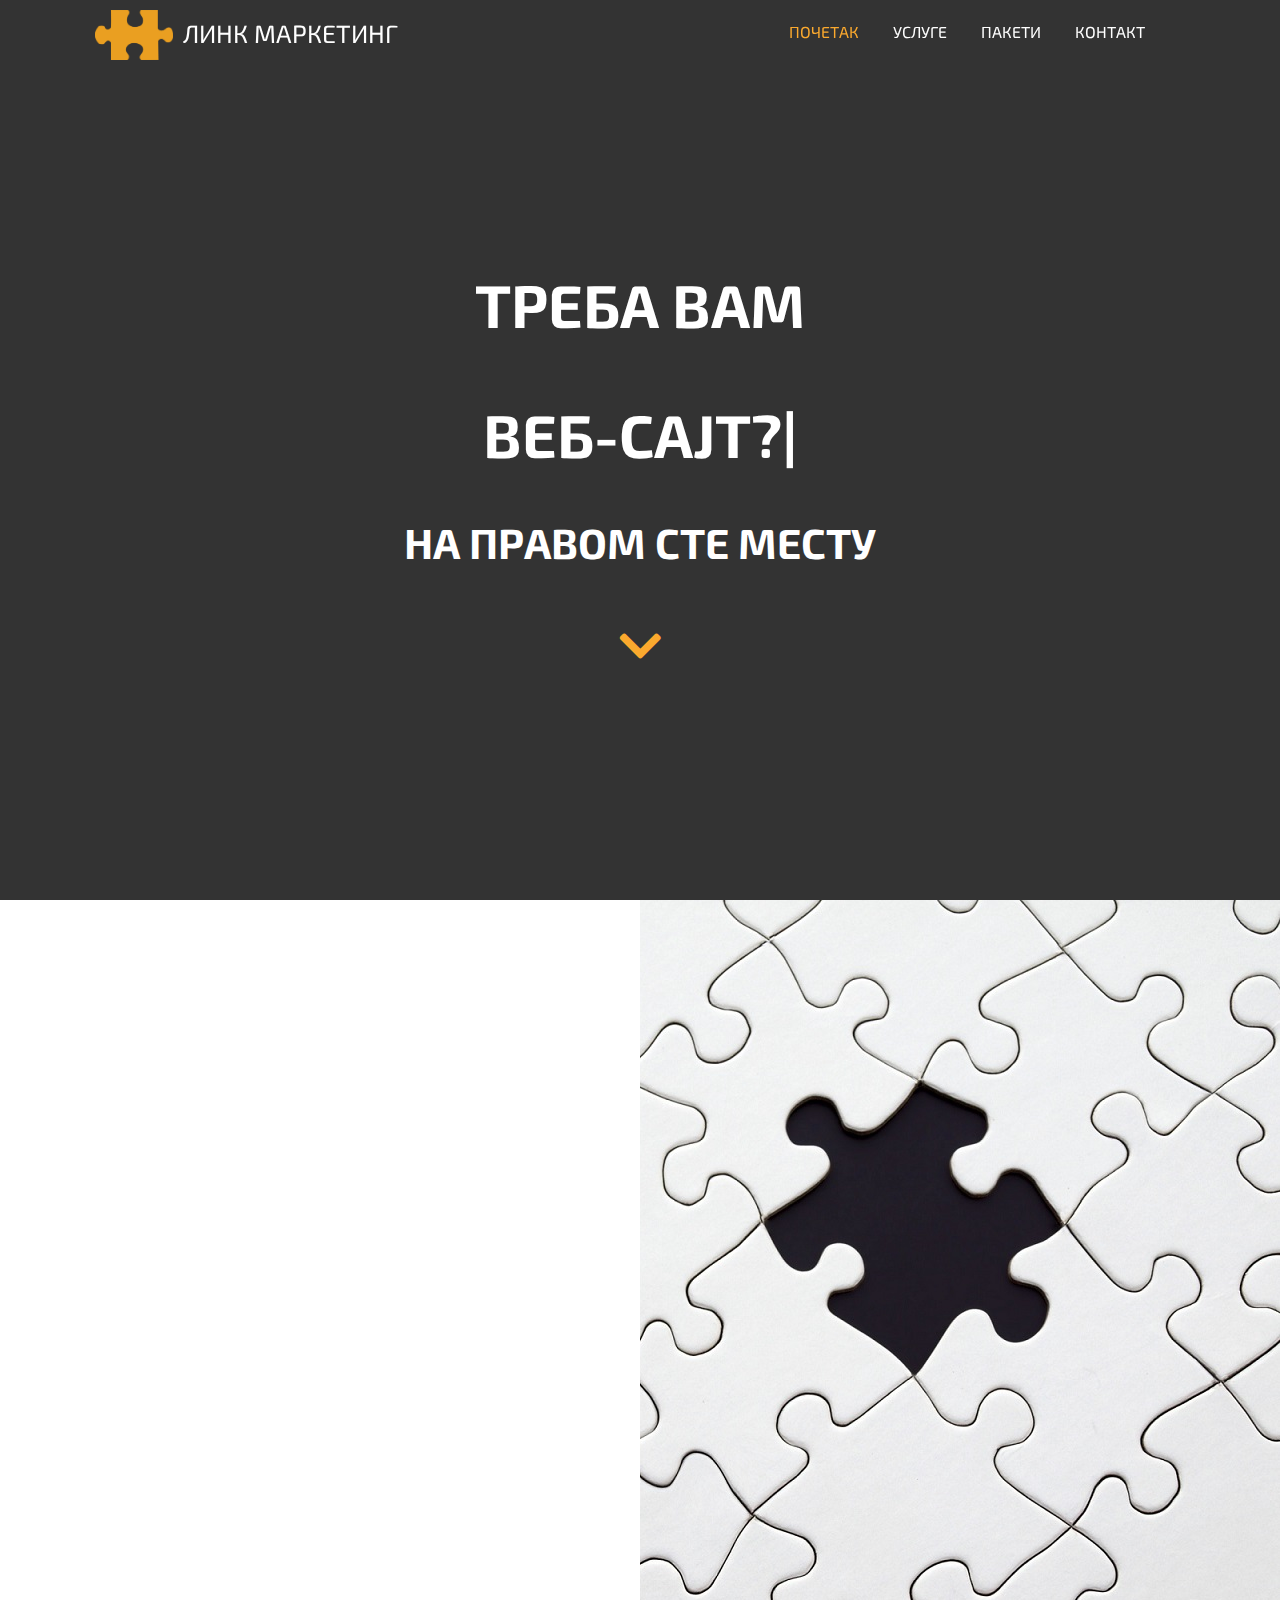
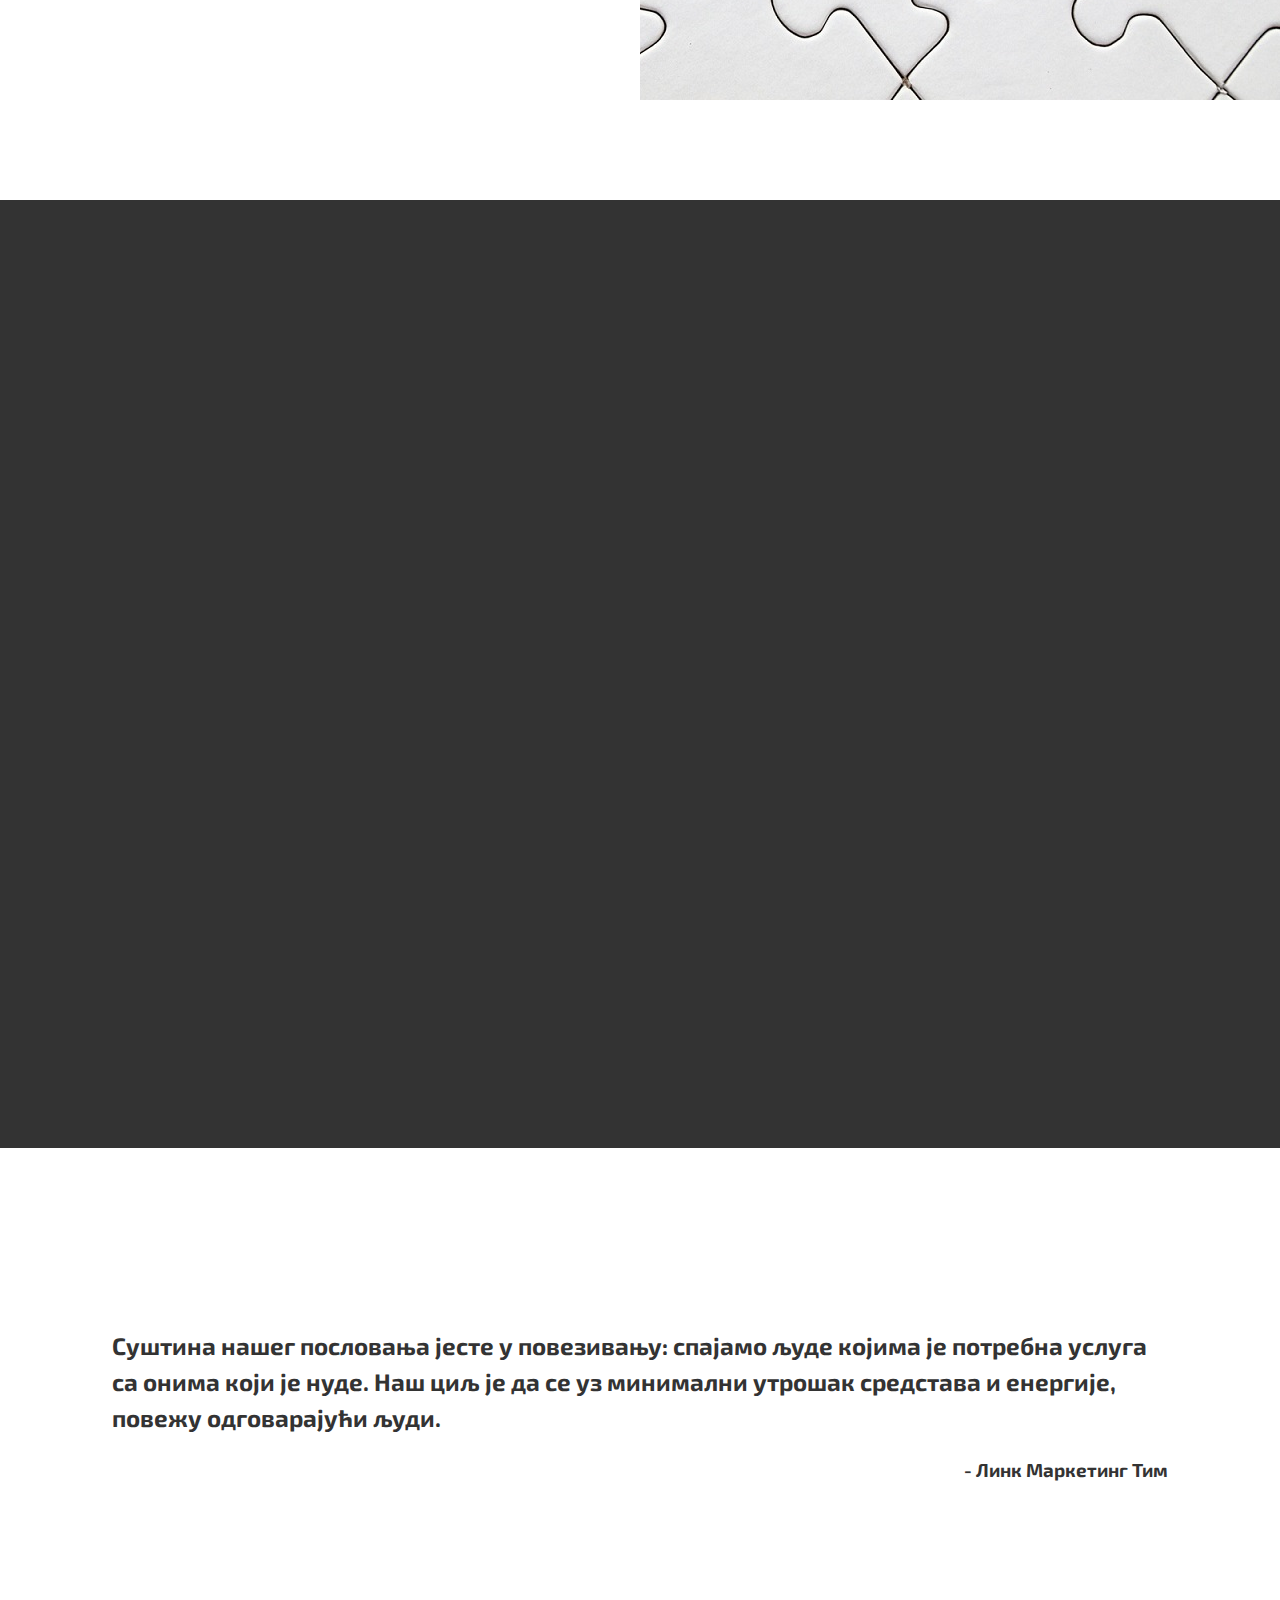
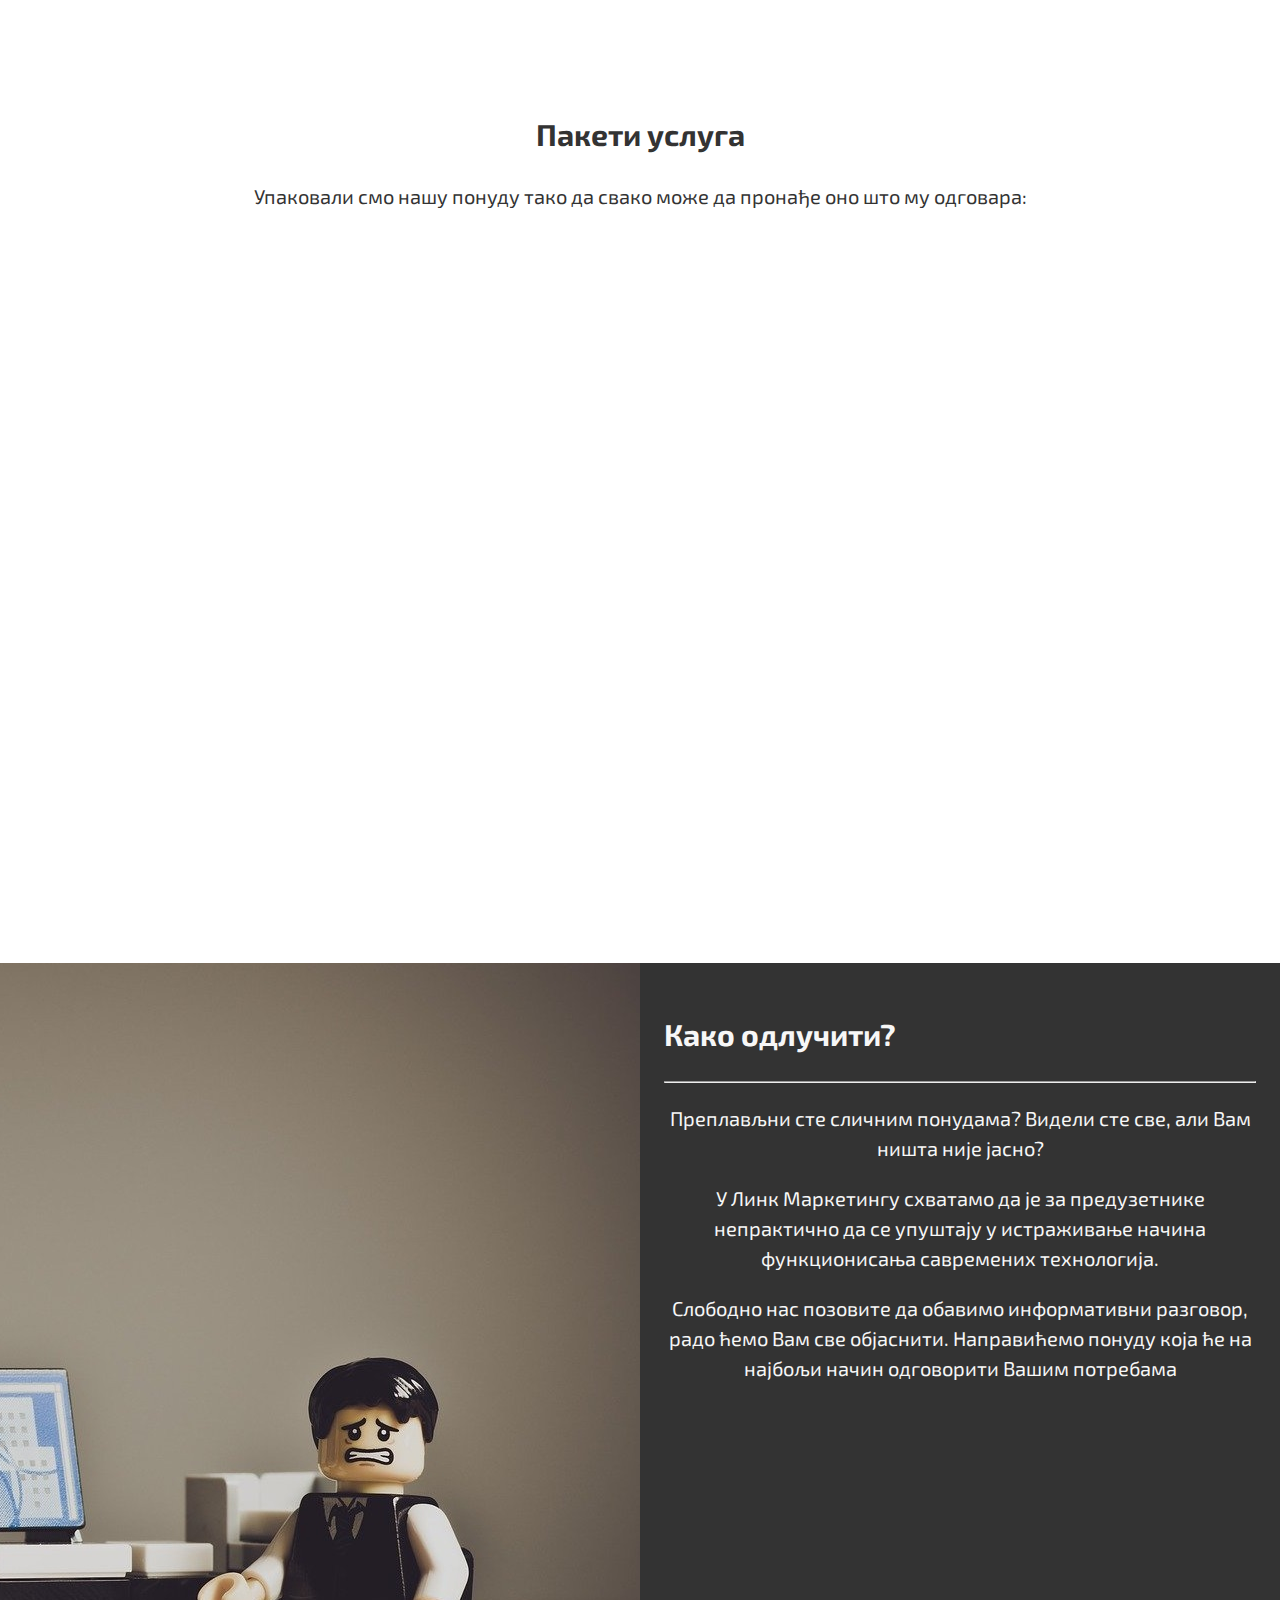
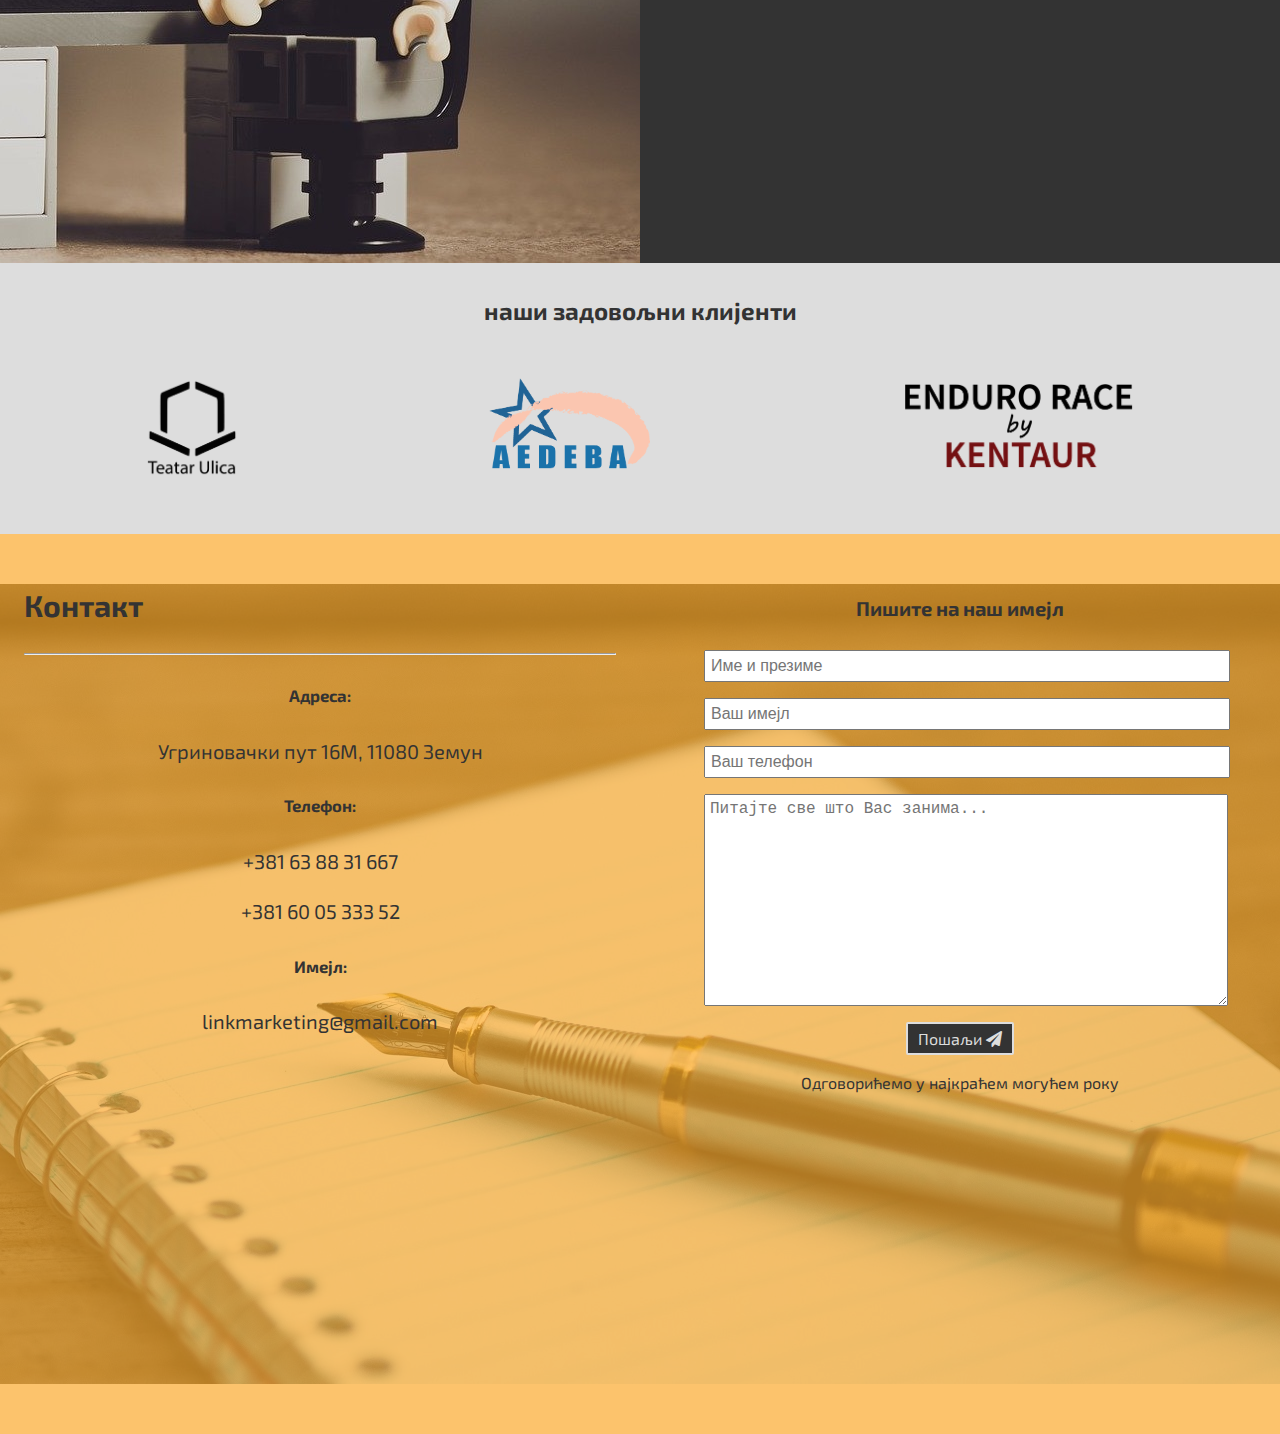
==== commit fa52511b: "wee" ====
--- a/index.html
+++ b/index.html
@@ -20,6 +20,7 @@
 
 	<link href="https://fonts.googleapis.com/css?family=Exo+2|Roboto&display=swap" rel="stylesheet">
 	<script type="text/javascript" src="js/typed.js"></script>
+	<script type="text/javascript" src="js/aos.js"></script>
 	<script type="text/javascript" src="js/jquery-3.4.1.min.js"></script>
 	<!-- Font Awesome -->
 	<link rel="stylesheet" href="https://use.fontawesome.com/releases/v5.8.1/css/all.css">
@@ -63,8 +64,8 @@
 				</div>
 				<span id="typed"></span>
 			</h1>
-		<h2>НА ПРАВОМ СТЕ МЕСТУ</h2>
-      	<a href="#pocetak" class="scroll-down" data-aos="zoom-in" data-aos-delay="1500"><i class="animated infinite pulse fas fa-chevron-down"></i></a>
+		<h2 class="animated fadeInDown delay-6s">НА ПРАВОМ СТЕ МЕСТУ</h2>
+      	<a href="#pocetak" class="scroll-down animated fadeInDown delay-6s"><i class="animated infinite pulse fas fa-chevron-down"></i></a>
     </div>
   </header>
 
@@ -72,11 +73,11 @@
         <div class="row">
 	        <div class="col">
 	        	<div class="txt-holder">
-		        	<h2>Почело је, али...</h2>
-		        	<hr class="hr">
-		        	<p>Покренули сте приватан посао, имате квалитетан производ или нудите одличну услугу, али људи још увек нису чули за Вас?</p>
-		        	<p class="lead">Билборди и телевизијске рекламе су застарели и неефикасни облици рекламирања. Свет се одавно преселио на интернет.</p>
-		        	<p class="lead">Лепо дизајниран веб-сајт, који је увек на првој страници Гугл претраге, уз добро осмишљену промотивну кампању на друштвеним мрежама, гарантује да ће за Вас сазнати велики број људи, а то је кључни фактор успеха у сваком послу.</p>
+		        	<h2 data-aos="fade-right">Почело је, али...</h2>
+		        	<hr data-aos="flip-left" class="hr">
+		        	<p data-aos="zoom-in-right">Покренули сте приватан посао, имате квалитетан производ или нудите одличну услугу, али људи још увек нису чули за Вас?</p>
+		        	<p data-aos="zoom-out">Билборди и телевизијске рекламе су застарели и неефикасни облици рекламирања. Свет се одавно преселио на интернет.</p>
+		        	<p data-aos="zoom-out-right">Лепо дизајниран веб-сајт, који је увек на првој страници Гугл претраге, уз добро осмишљену промотивну кампању на друштвеним мрежама, гарантује да ће за Вас сазнати велики број људи, а то је кључни фактор успеха у сваком послу.</p>
 		        </div>
 	        </div>
         	<div class="col imgbkg"></div>
@@ -89,27 +90,27 @@
 
     <section id="kako" class="container2">
     	<div class="txt-holder">
-    		<h2>Наше услуге</h2>
-    		<p>Нудимо све што је потребно за стварање препознатљивог бренда и промовисање  Вашег посла у сваком смислу:</p>
+    		<h2 data-aos="fade-down-right">Наше услуге</h2>
+    		<p data-aos="flip-down">Нудимо све што је потребно за стварање препознатљивог бренда и промовисање  Вашег посла у сваком смислу:</p>
     	</div>
         <div class="row2">
-        	<div class="col2 info-card">
+        	<div data-aos="zoom-in-up" class="col2 info-card">
         			<h2>Дизајнирање логоа</h2>
         			<h1 class="card-icon"><i class="fas fa-pencil-ruler"></i></h1>
         			<p>Први корак у стварању бренда. Креирање симбола по којем ће Ваша фирма бити препознатљива</p>
         	</div>
-        	<div class="col2 info-card">
+        	<div data-aos="zoom-in-up" class="col2 info-card">
         		<h2>Израда веб-сајтова</h2>
         		<h1 class="card-icon"><i class="fas fa-desktop"></i> <span><i class="fas fa-tablet-alt"></i></span></h1>
         		<p>Веб-сајтови су Ваше пословнице у савременом свету. Модерно дизајниран и функционалан веб-сајт показује озбиљност у пословању.</p>
         		<!--<p>Сви наши веб-сајатови имају прилагодљив приказ што значи да изгледају добро на свим уређајима. 67% укупног интернет саобраћаја у 2018. је обављен путем мобилних уређаја.</p> -->
         	</div>
-        	<div class="col2 info-card">
+        	<div data-aos="zoom-in-up" class="col2 info-card">
         		<h2>Гугл оптимизација</h2>
         		<h1 class="card-icon"><i class="fas fa-chevron-right"></i> <i class="fab fa-searchengin"></i> <i class="fas fa-chevron-left"></i></h1>
         		<p>Када нам треба нешто, прво што урадимо јесте да претражимо на Гуглу. Врло је важно да се Ваш сајт појави на првој страници претраге.</p>
         	</div>
-        	<div class="col2 info-card">
+        	<div data-aos="zoom-in-up" class="col2 info-card">
         		<h2>Промотивна кампања</h2>
         		<h1 class="card-icon"><i class="fab fa-facebook-square"></i> <i class="fab fa-instagram"></i></h1>
         		<p>Практично цео свет је на друштвеним мрежама и то је сјајна прилика да допремо до сваког потенцијалног корисника Ваших услуга.</p>
@@ -130,7 +131,7 @@
     		<p>Упаковали смо нашу понуду тако да свако може да пронађе оно што му одговара:</p>
     	</div>
         <div class="row2">
-        	<div class="col2 info-card">
+        	<div data-aos="flip-left" class="col2 info-card">
         		<h2>Основни</h2>
         		<h3>€100 једнократно</h3>
         		<h3>€15 месечно</h3>
@@ -139,7 +140,7 @@
         		<p>закуп хостинга</p>
         		<p>одржавање веб-сајта</p>
         	</div>
-        	<div class="col2 info-card">
+        	<div data-aos="flip-left" class="col2 info-card">
         		<h2>Солидан</h2>
         		<h3>€300 једнократно</h3>
         		<h3>€30 месечно</h3>
@@ -151,7 +152,7 @@
         		<p>оптимизација Гугл претраге</p>
         		<p>промотивна кампања у трајању од месец дана</p>
         	</div>
-        	<div class="col2 info-card">
+        	<div data-aos="flip-left" class="col2 info-card">
         		<h2>Супериоран</h2>
         		<h3>€500 једнократно</h3>
         		<h3>€50 месечно</h3>
@@ -177,8 +178,8 @@
 		        	<p class="lead">У Линк Маркетингу схватамо да је за предузетнике непрактично да се упуштају у истраживање начина функционисања савремених технологија.</p>
 		        	<p class="lead">Слободно нас позовите да обавимо информативни разговор, радо ћемо Вам све објаснити. Направићемо понуду која ће на најбољи начин одговорити Вашим потребама</p>
 		        	<div class="next">
-		        		<a href="#about" data-aos="zoom-in" data-aos-delay="1500">
-		        			<p>контакт информације</p>
+		        		<a href="#contact" data-aos="zoom-in" data-aos-delay="1500">
+		        			<p>контакт</p>
 		        			<i class="animated infinite pulse fas fa-chevron-down"></i>
 		        		</a>
 		        	</div>
@@ -237,5 +238,8 @@
 	    backSpeed: 40
 	  });
 	</script>
+	<script>
+		AOS.init();
+	</script>
 </body>
 </html>--- a/css/style.css
+++ b/css/style.css
@@ -319,6 +319,10 @@
   -webkit-animation: mymove 5s infinite; /* Safari 4.0 - 8.0 */
   animation: mymove 5s infinite;
 }
+.popping-up {
+  -webkit-animation: popping 5s infinite; /* Safari 4.0 - 8.0 */
+  animation: popping 5s infinite;
+}
 /* animations from CSS-Animations library */
 @-webkit-keyframes pulse {
   from {
@@ -357,6 +361,39 @@
 .pulse {
   -webkit-animation-name: pulse;
   animation-name: pulse;
+}
+
+@-webkit-keyframes fadeInDown {
+  from {
+    opacity: 0;
+    -webkit-transform: translate3d(0, -100%, 0);
+    transform: translate3d(0, -100%, 0);
+  }
+
+  to {
+    opacity: 1;
+    -webkit-transform: translate3d(0, 0, 0);
+    transform: translate3d(0, 0, 0);
+  }
+}
+
+@keyframes fadeInDown {
+  from {
+    opacity: 0;
+    -webkit-transform: translate3d(0, -100%, 0);
+    transform: translate3d(0, -100%, 0);
+  }
+
+  to {
+    opacity: 1;
+    -webkit-transform: translate3d(0, 0, 0);
+    transform: translate3d(0, 0, 0);
+  }
+}
+
+.fadeInDown {
+  -webkit-animation-name: fadeInDown;
+  animation-name: fadeInDown;
 }
 
 .animated {
@@ -379,9 +416,9 @@
   -webkit-animation-iteration-count: infinite;
   animation-iteration-count: infinite;
 }
-.animated.delay-5s {
-  -webkit-animation-delay: 5s;
-  animation-delay: 5s;
+.animated.delay-6s {
+  -webkit-animation-delay: 7s;
+  animation-delay: 7s;
 }
 
 .section {
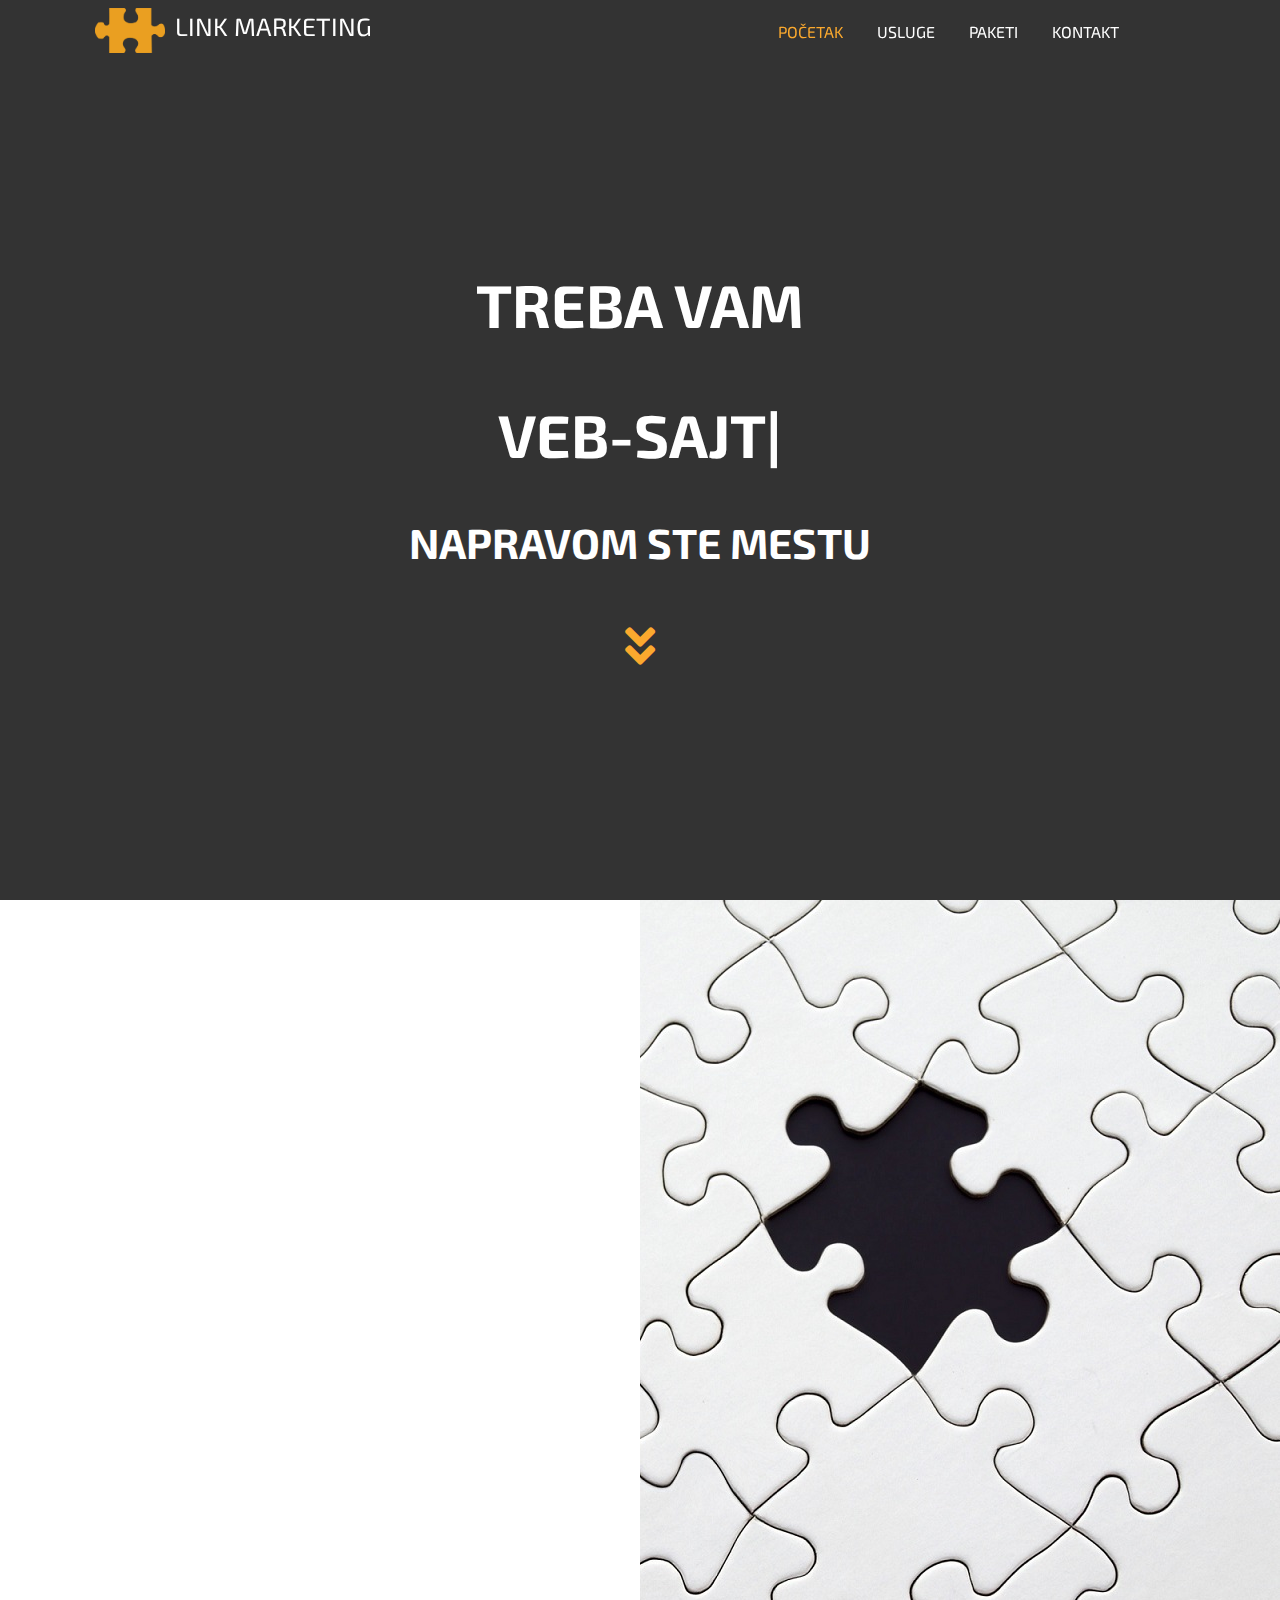
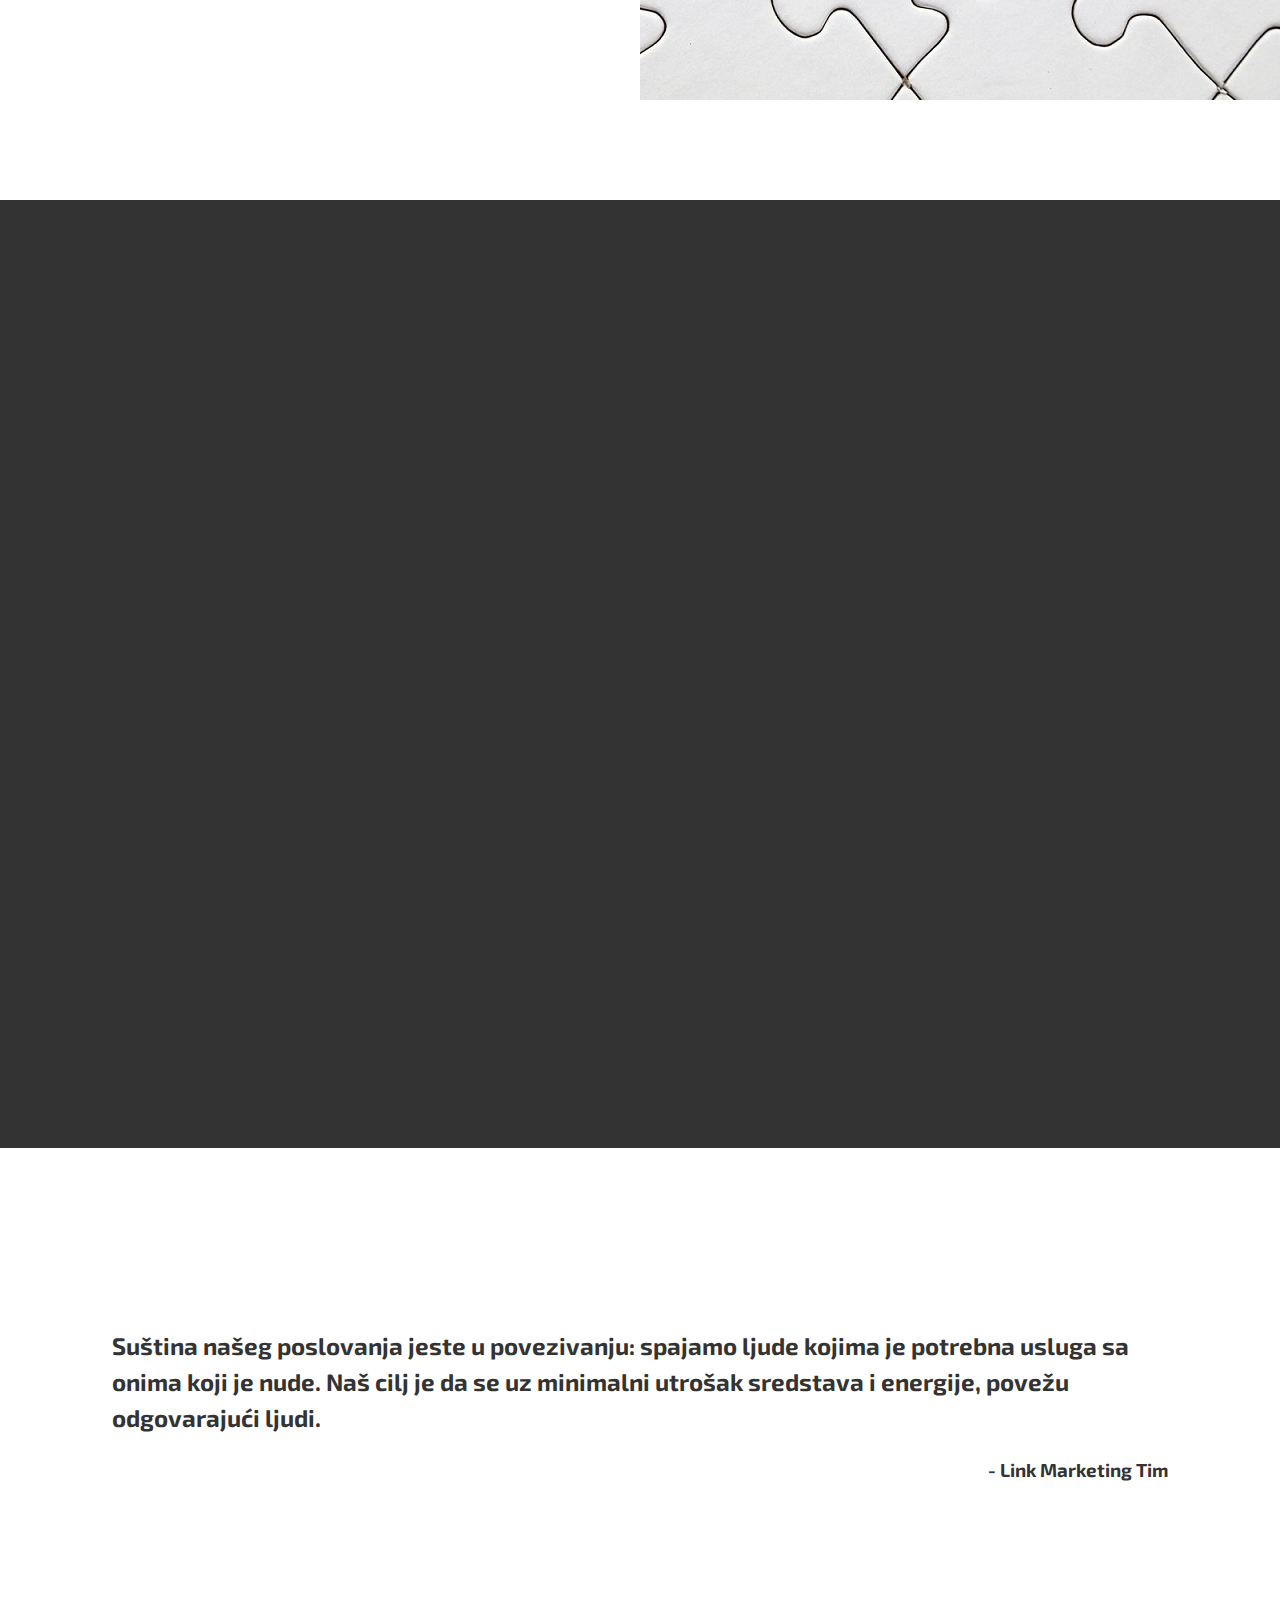
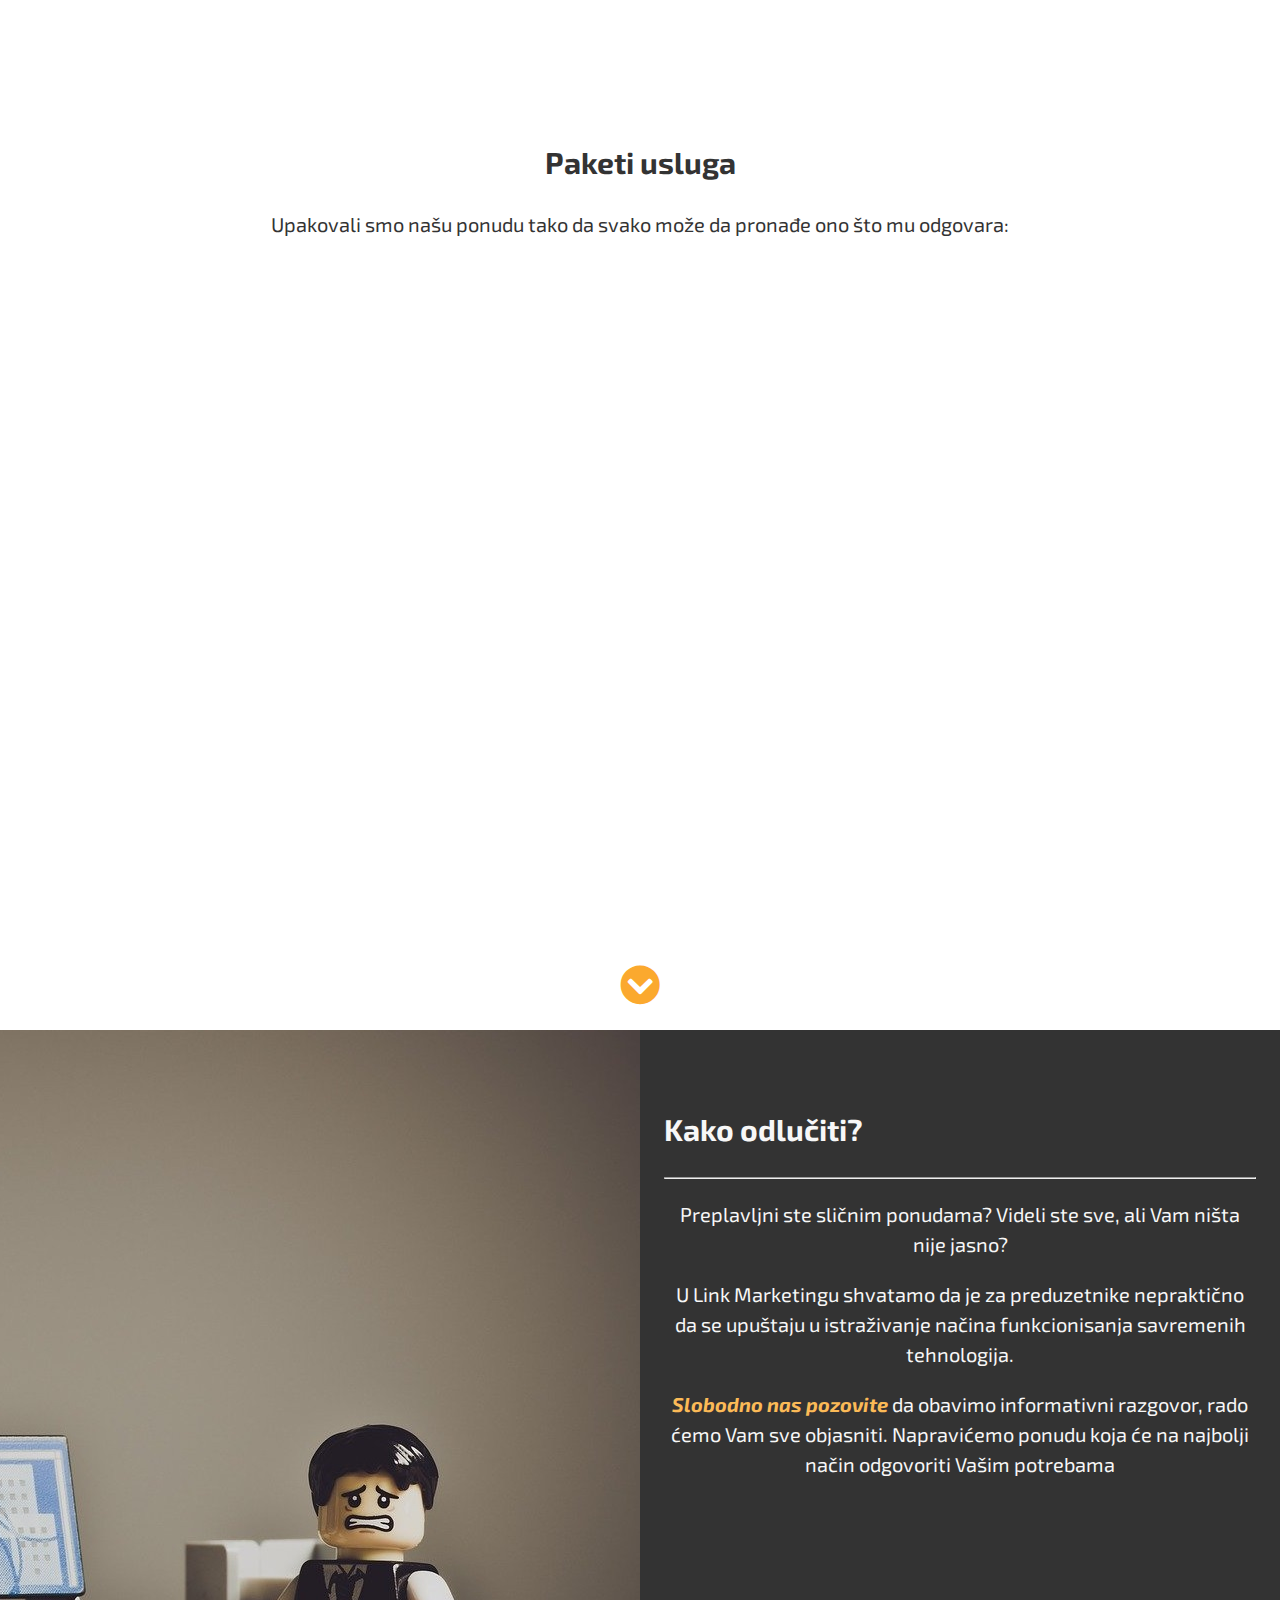
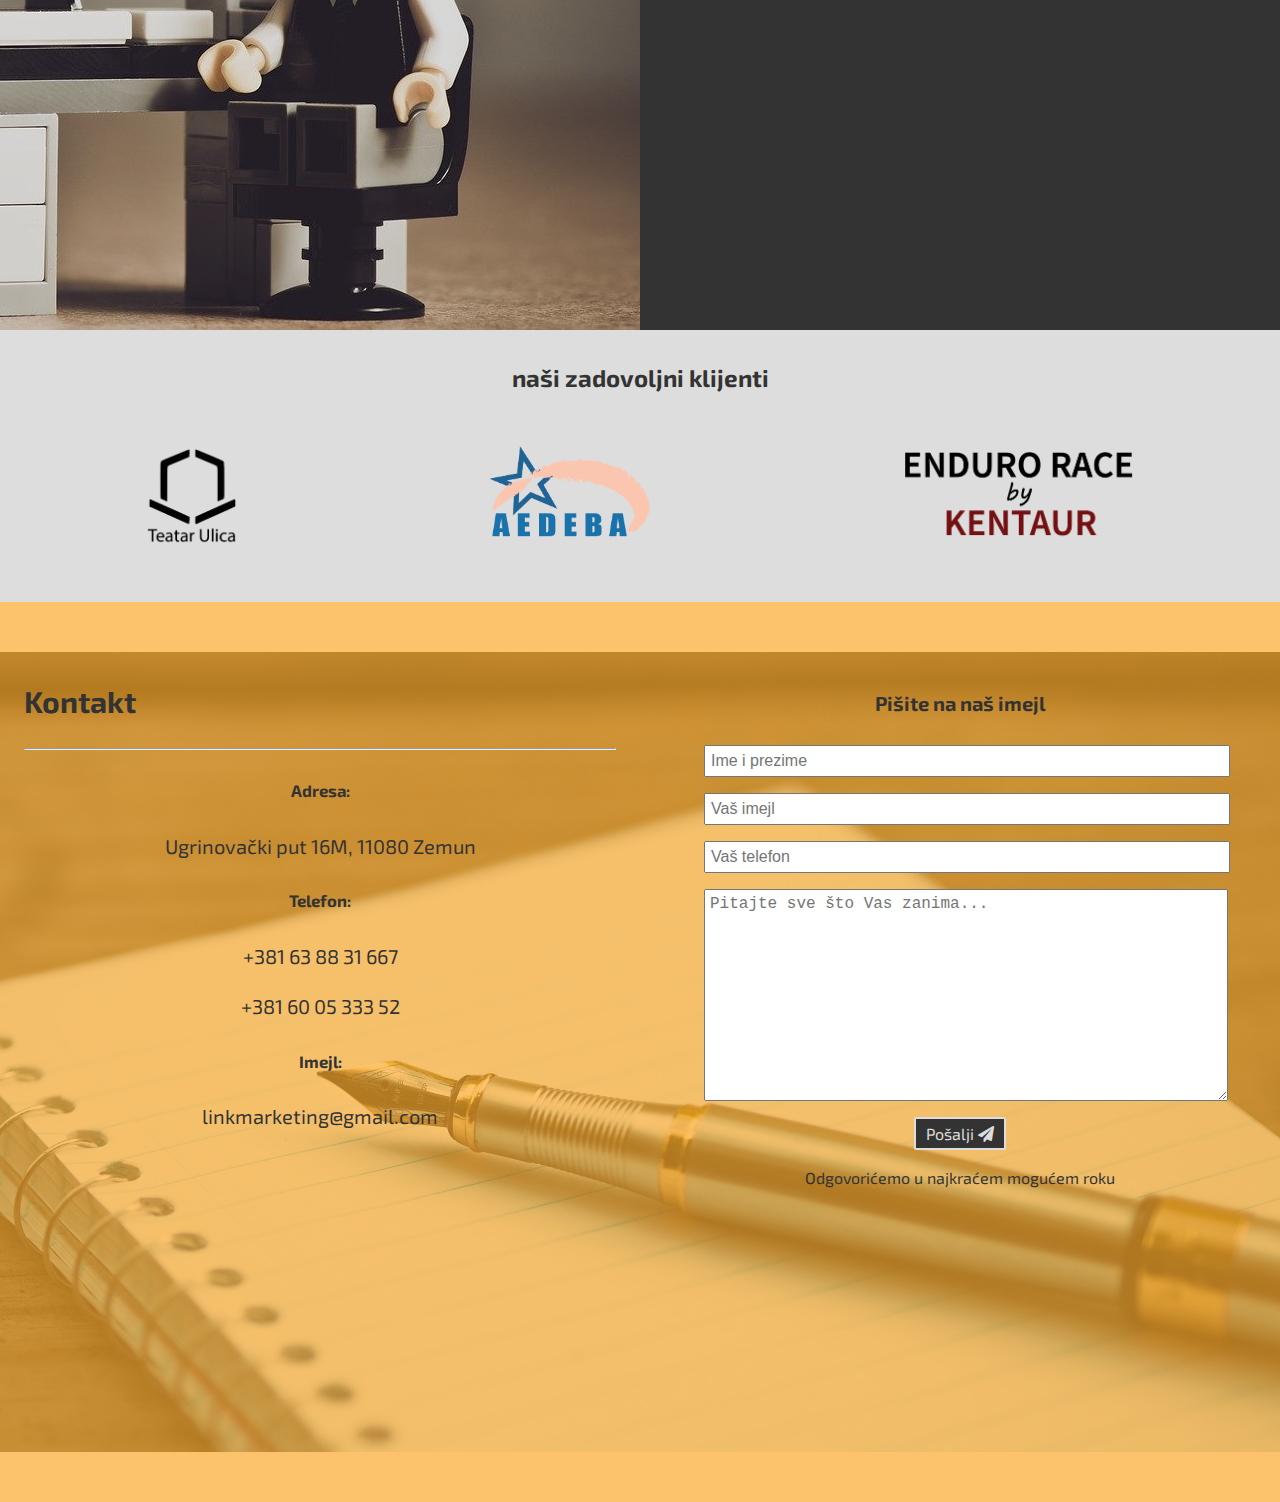
==== commit 249aa7d0: "sd" ====
--- a/index.html
+++ b/index.html
@@ -1,14 +1,14 @@
 <!DOCTYPE html>
 <html>
 <head>
-	<title>Линк Маркетинг</title>
+	<title>Link Marketing</title>
 
     <!-- Required meta tags -->
     <meta property="og:image" content="media/img/cv.jpg">
     <meta charset="utf-8">
     <meta name="viewport" content="width=device-width, initial-scale=1, shrink-to-fit=no">
     <meta name="description"
-    content="Линк Маркетинг је фирма која се бави израдом веб-сајтова, дизајнирањем логоа и вођењем рекламних кампања.">
+    content="Link Marketing je firma koja se bavi izradom veb-sajtova, dizajniranjem logoa i vođenjem reklamnih kampanja.">
     <meta name="keywords" content="izrada sajtova, izrada veb sajtova, izrada veb-sajtova sajt, veb sajt, veb, veb-sajt, reklama, marketing, prvo mesto na gugl pretrazi">
     <!-- favicon -->
     <link rel="icon" href="icon.ico" type="image/x-icon" />
@@ -28,18 +28,18 @@
 <body>
 		<div class="overlaid"></div>
 		<nav>
-			<div id="shrinked" class="toggle"><a href='#'><img src='media/img/linklogoo.png' style="padding-top: 5px; height: 50px;"></a><i
+			<div id="shrinked" class="toggle"><a href='#'><img src='media/img/linklogoo.png' style="padding-top: 3px; height: 45px;"></a><i
 	        class="fas fa-bars menu" aria-hidden="true"></i></div>
 	        <div id="logoWide">
 	        	<a href="#">
-	        		<div id="logo-img"><img src="media/img/linklogoo.png" style="padding-top: 5px; height: 50px;"></div><span id="logo-txt">ЛИНК МАРКЕТИНГ</span>
+	        		<div id="logo-img"><img src="media/img/linklogoo.png" style="padding-top: 3px; height: 45px;"></div><span id="logo-txt">LINK MARKETING</span>
 	        	</a>
 	        </div>
 	        <ul>
-	        	<li class="tags return"><a href="#">ПОЧЕТАК</a></li>
-		    	<li class="tags"><a href="#kako">УСЛУГЕ</a></li>
-		    	<li class="tags"><a href="#paketi">ПАКЕТИ</a></li>
-			    <li class="tags"><a href="#contact">КОНТАКТ</a></li>
+	        	<li class="tags return"><a href="#">POČETAK</a></li>
+		    	<li class="tags"><a href="#kako">USLUGE</a></li>
+		    	<li class="tags"><a href="#paketi">PAKETI</a></li>
+			    <li class="tags"><a href="#contact">KONTAKT</a></li>
 	    	</ul>
 		</nav>
 
@@ -55,17 +55,17 @@
     </div>
     <div class="header-overlay"></div>
     <div class="header-content text-md-center">
-		<h1>Треба Вам </h1>
+		<h1>Treba Vam </h1>
 			<h1>
 				<div id="typed-strings">
-					<p>веб-сајт?</p>
-					<p>реклама?</p>
-					<p>промотивна кампања?</p>
+					<p>veb-sajt?</p>
+					<p>logo?</p>
+					<p>promotivna kampanja?</p>
 				</div>
 				<span id="typed"></span>
 			</h1>
-		<h2 class="animated fadeInDown delay-6s">НА ПРАВОМ СТЕ МЕСТУ</h2>
-      	<a href="#pocetak" class="scroll-down animated fadeInDown delay-6s"><i class="animated infinite pulse fas fa-chevron-down"></i></a>
+		<h2 class="animated fadeInDown delay-6s">NAPRAVOM STE MESTU</h2>
+      	<a href="#pocetak" class="scroll-down animated fadeInDown delay-6s"><i class="animated infinite pulse fas fa-angle-double-down"></i></a>
     </div>
   </header>
 
@@ -73,11 +73,16 @@
         <div class="row">
 	        <div class="col">
 	        	<div class="txt-holder">
-		        	<h2 data-aos="fade-right">Почело је, али...</h2>
+		        	<h2 data-aos="fade-right" class="pt-175">Počelo je, ali...</h2>
 		        	<hr data-aos="flip-left" class="hr">
-		        	<p data-aos="zoom-in-right">Покренули сте приватан посао, имате квалитетан производ или нудите одличну услугу, али људи још увек нису чули за Вас?</p>
-		        	<p data-aos="zoom-out">Билборди и телевизијске рекламе су застарели и неефикасни облици рекламирања. Свет се одавно преселио на интернет.</p>
-		        	<p data-aos="zoom-out-right">Лепо дизајниран веб-сајт, који је увек на првој страници Гугл претраге, уз добро осмишљену промотивну кампању на друштвеним мрежама, гарантује да ће за Вас сазнати велики број људи, а то је кључни фактор успеха у сваком послу.</p>
+		        	<p data-aos="zoom-in-right">Pokrenuli ste privatan posao, imate kvalitetan proizvod ili nudite odličnu uslugu, ali <em>ljudi još uvek nisu čuli za Vas?</em></p>
+		        	<p data-aos="zoom-out">Bilbordi i televizijske reklame su zastareli i neefikasni oblici reklamiranja. Svet se odavno preselio na internet.</p>
+		        	<p data-aos="zoom-out-right"><em>Lepo dizajniran veb-sajt</em>, koji je <em>uvek na prvoj stranici Gugl pretrage</em>, uz dobro osmišljenu promotivnu kampanju na društvenim mrežama, <em>garantuje da će za Vas saznati veliki broj ljudi</em>, a to je ključni faktor uspeha u svakom poslu.</p>
+		        </div>
+		        <div class="next" data-aos="zoom-in">
+		        	<a href="#kako">
+		        		<i class="animated infinite pulse delay-1s fas fa-chevron-circle-down"></i>
+		        	</a>
 		        </div>
 	        </div>
         	<div class="col imgbkg"></div>
@@ -90,81 +95,101 @@
 
     <section id="kako" class="container2">
     	<div class="txt-holder">
-    		<h2 data-aos="fade-down-right">Наше услуге</h2>
-    		<p data-aos="flip-down">Нудимо све што је потребно за стварање препознатљивог бренда и промовисање  Вашег посла у сваком смислу:</p>
+    		<h2 data-aos="fade-down-right" class="pt-175">Naše usluge</h2>
+    		<p data-aos="flip-down">Nudimo sve što je potrebno za <em class="oranged">stvaranje prepoznatljivog brenda</em> i <em class="oranged">promovisanje  Vašeg posla</em> u svakom smislu:</p>
     	</div>
         <div class="row2">
         	<div data-aos="zoom-in-up" class="col2 info-card">
-        			<h2>Дизајнирање логоа</h2>
+        			<h2>Dizajniranje logoa</h2>
         			<h1 class="card-icon"><i class="fas fa-pencil-ruler"></i></h1>
-        			<p>Први корак у стварању бренда. Креирање симбола по којем ће Ваша фирма бити препознатљива</p>
-        	</div>
-        	<div data-aos="zoom-in-up" class="col2 info-card">
-        		<h2>Израда веб-сајтова</h2>
+        			<p>Prvi korak u stvaranju brenda. Kreiranje simbola po kojem će Vaša firma biti prepoznatljiva</p>
+        	</div>
+        	<div data-aos="zoom-in-up" class="col2 info-card">
+        		<h2>Izrada veb-sajtova</h2>
         		<h1 class="card-icon"><i class="fas fa-desktop"></i> <span><i class="fas fa-tablet-alt"></i></span></h1>
-        		<p>Веб-сајтови су Ваше пословнице у савременом свету. Модерно дизајниран и функционалан веб-сајт показује озбиљност у пословању.</p>
-        		<!--<p>Сви наши веб-сајатови имају прилагодљив приказ што значи да изгледају добро на свим уређајима. 67% укупног интернет саобраћаја у 2018. је обављен путем мобилних уређаја.</p> -->
-        	</div>
-        	<div data-aos="zoom-in-up" class="col2 info-card">
-        		<h2>Гугл оптимизација</h2>
+        		<p>Veb-sajtovi su Vaše poslovnice u savremenom svetu. Moderno dizajniran i funkcionalan veb-sajt pokazuje ozbiljnost u poslovanju.</p>
+        		<!--<p>Svi naši veb-sajatovi imaju prilagodljiv prikaz što znači da izgledaju dobro na svim uređajima. 67% ukupnog internet saobraćaja u 2018. je obavljen putem mobilnih uređaja.</p> -->
+        	</div>
+        	<div data-aos="zoom-in-up" class="col2 info-card">
+        		<h2>Gugl optimizacija</h2>
         		<h1 class="card-icon"><i class="fas fa-chevron-right"></i> <i class="fab fa-searchengin"></i> <i class="fas fa-chevron-left"></i></h1>
-        		<p>Када нам треба нешто, прво што урадимо јесте да претражимо на Гуглу. Врло је важно да се Ваш сајт појави на првој страници претраге.</p>
-        	</div>
-        	<div data-aos="zoom-in-up" class="col2 info-card">
-        		<h2>Промотивна кампања</h2>
+        		<p>Kada nam treba nešto, prvo što uradimo jeste da pretražimo na Guglu. Vrlo je važno da se Vaš sajt pojavi na prvoj stranici pretrage.</p>
+        	</div>
+        	<div data-aos="zoom-in-up" class="col2 info-card">
+        		<h2>Promotivna kampanja</h2>
         		<h1 class="card-icon"><i class="fab fa-facebook-square"></i> <i class="fab fa-instagram"></i></h1>
-        		<p>Практично цео свет је на друштвеним мрежама и то је сјајна прилика да допремо до сваког потенцијалног корисника Ваших услуга.</p>
-        	</div>
-        </div>
+        		<p>Praktično ceo svet je na društvenim mrežama i to je sjajna prilika da dopremo do svakog potencijalnog korisnika Vaših usluga.</p>
+        	</div>
+        </div>
+        <div class="next" data-aos="zoom-in">
+		    <a href="#paketi">
+		        <i class="animated infinite pulse delay-1s fas fa-chevron-circle-down"></i>
+		        </a>
+		    </div>
     </section>
 
    	<div class="parallax">
    		<div>
-	   		<h2>Суштина нашег пословања јесте у повезивању: спајамо људе којима је потребна услуга са онима који је нуде. Наш циљ је да се уз минимални утрошак средстава и енергије, повежу одговарајући људи.</h2>
-	   		<h3>- Линк Маркетинг Тим</h3>
+	   		<h2>Suština našeg poslovanja jeste u povezivanju: spajamo ljude kojima je potrebna usluga sa onima koji je nude. Naš cilj je da se uz minimalni utrošak sredstava i energije, povežu odgovarajući ljudi.</h2>
+	   		<h3>- Link Marketing Tim</h3>
 	   	</div>
    	</div>
 
-	<section id="paketi" class="container2">
+	<section id="paketi" class="container2 pb-15">
     	<div class="txt-holder">
-    		<h2>Пакети услуга</h2>
-    		<p>Упаковали смо нашу понуду тако да свако може да пронађе оно што му одговара:</p>
+    		<h2 class="pt-175">Paketi usluga</h2>
+    		<p>Upakovali smo našu ponudu tako da svako može da pronađe ono što mu odgovara:</p>
     	</div>
         <div class="row2">
         	<div data-aos="flip-left" class="col2 info-card">
-        		<h2>Основни</h2>
-        		<h3>€100 једнократно</h3>
-        		<h3>€15 месечно</h3>
-        		<p>израда веб-сајта</p>
-        		<p>закуп домена</p>
-        		<p>закуп хостинга</p>
-        		<p>одржавање веб-сајта</p>
+        		<h2 class="borderShaded">Osnovni</h2>
+        		<h3>€100 jednokratno</h3>
+        		<h3 class="borderShaded2">€15 mesečno</h3>
+        		<p><i class="small-ico fas fa-desktop"></i>izrada veb-sajta</p>
+        		<p><i class="small-ico fas fa-globe-americas"></i>zakup domena</p>
+        		<p><i class="small-ico fab fa-steam-square"></i>zakup hostinga</p>
+        		<p><i class="small-ico fas fa-tools"></i>održavanje veb-sajta</p>
         	</div>
         	<div data-aos="flip-left" class="col2 info-card">
-        		<h2>Солидан</h2>
-        		<h3>€300 једнократно</h3>
-        		<h3>€30 месечно</h3>
-        		<p>израда логоа</p>
-        		<p>израда веб-сајта</p>
-        		<p>закуп домена</p>
-        		<p>закуп хостинга</p>
-        		<p>одржавање веб-сајта</p>
-        		<p>оптимизација Гугл претраге</p>
-        		<p>промотивна кампања у трајању од месец дана</p>
+        		<h2 class="borderShaded">Standard</h2>
+        		<h3>€300 jednokratno</h3>
+        		<h3 class="borderShaded2">€30 mesečno</h3>
+        		<p>izrada logoa</p>
+        		<p>izrada veb-sajta</p>
+        		<p>zakup domena</p>
+        		<p>zakup hostinga</p>
+        		<p>održavanje veb-sajta</p>
+        		<p>e-mail servis</p>
+        		<p>osnovna Google SEO</p>
+        		<p>promotivna kampanja u trajanju od mesec dana</p>
+        		<!--! 
+
+        		<p class="tooltip">osnovna Google SEO<span class="tooltiptext">Google SEO (Search Engine Optimization) podrazumeva podešavanja koja povećavaju šansu da se Vaš veb-sajt pojavi na prvoj strani, kada neko pretražuje odgovarajuće reči</span></p>
+        		<br>
+        		<p class="tooltip">promotivna kampanja u trajanju od mesec dana<span class="tooltiptext">Na društvenim mrežama Facebook i Instagram privlačimo stvarne, takozvane „organske“ pratioce. Kroz plaćene reklame dosežemo do ciljane publike koji su Vaši potencijalni klijenti</span></p>
+        		-->
         	</div>
         	<div data-aos="flip-left" class="col2 info-card">
-        		<h2>Супериоран</h2>
-        		<h3>€500 једнократно</h3>
-        		<h3>€50 месечно</h3>
-        		<p>израда логоа</p>
-        		<p>израда веб-сајта</p>
-        		<p>закуп домена</p>
-        		<p>закуп хостинга</p>
-        		<p>одржавање веб-сајта</p>
-        		<p>прва страна Гугл претраге</p>
-        		<p>промотивна кампања у трајању од три месеца</p>
-        	</div>
-        </div>
+        		<h2 class="borderShaded">Superioran</h2>
+        		<h3>€500 jednokratno</h3>
+        		<h3 class="borderShaded2">€50 mesečno</h3>
+        		<p>izrada logoa</p>
+        		<p>izrada veb-sajta</p>
+        		<p>zakup domena</p>
+        		<p>zakup hostinga</p>
+        		<p>održavanje veb-sajta</p>
+        		<p>e-mail servis</p>
+        		<p>napredna Google SEO</p>
+        		<p><em>prva strana Google pretrage</em></p>
+        		<p>promotivna kampanja u trajanju od <em>tri meseca</em></p>
+        		<p>redovno izveštavanje o svim parametrima kroz Google Analytics</p>
+        	</div>
+        </div>
+		        <div class="next">
+		        	<a href="#poziv">
+		        		<i class="animated infinite pulse delay-1s fas fa-chevron-circle-down"></i>
+		        	</a>
+		        </div>
     </section>
 
    	<section id="poziv">
@@ -172,15 +197,14 @@
         	<div class="col imgbkg2"></div>
 	        <div class="col">
 	        	<div class="txt-holder">
-		        	<h2>Како одлучити?</h2>
+		        	<h2 class="pt-175">Kako odlučiti?</h2>
 		        	<hr>
-		        	<p>Преплављни сте сличним понудама? Видели сте све, али Вам ништа није јасно?</p>
-		        	<p class="lead">У Линк Маркетингу схватамо да је за предузетнике непрактично да се упуштају у истраживање начина функционисања савремених технологија.</p>
-		        	<p class="lead">Слободно нас позовите да обавимо информативни разговор, радо ћемо Вам све објаснити. Направићемо понуду која ће на најбољи начин одговорити Вашим потребама</p>
-		        	<div class="next">
-		        		<a href="#contact" data-aos="zoom-in" data-aos-delay="1500">
-		        			<p>контакт</p>
-		        			<i class="animated infinite pulse fas fa-chevron-down"></i>
+		        	<p>Preplavljni ste sličnim ponudama? Videli ste sve, ali Vam ništa nije jasno?</p>
+		        	<p class="lead">U Link Marketingu shvatamo da je za preduzetnike nepraktično da se upuštaju u istraživanje načina funkcionisanja savremenih tehnologija.</p>
+		        	<p class="lead"><em class="oranged">Slobodno nas pozovite</em> da obavimo informativni razgovor, rado ćemo Vam sve objasniti. Napravićemo ponudu koja će na najbolji način odgovoriti Vašim potrebama</p>
+		        	<div class="next" data-aos="zoom-in">
+		        		<a href="#contact">
+		        			<i class="animated infinite pulse delay-1s fas fa-angle-double-down"></i>
 		        		</a>
 		        	</div>
 		        </div>
@@ -189,7 +213,7 @@
     </section>
 
     <div class="friends">
-	    <h2>наши задовољни клијенти</h2>
+	    <h2>naši zadovoljni klijenti</h2>
 	    <div class="ribbon">
 	    	<a href="https://teatarulica.com"><img src="media/img/teatar.png" style="height: 100px"></a>
 	    	<a href="https://aedeba.com"><img src="media/img/aedeba.png" style="height: 100px"></a>
@@ -202,26 +226,26 @@
         <div class="row img-bg">
 	        <div class="col">
 	        	<div class="txt-holder">
-		        	<h2>Контакт</h2>
+		        	<h2 class="pt-175">Kontakt</h2>
 		        	<hr>
-		        	<h5>Адреса:</h5>
-		        	<p>Угриновачки пут 16М, 11080 Земун</p>
-		        	<h5>Телефон:</h5>
+		        	<h5>Adresa:</h5>
+		        	<p>Ugrinovački put 16M, 11080 Zemun</p>
+		        	<h5>Telefon:</h5>
 		        	<p class="lead">+381 63 88 31 667</p>
 		        	<p class="lead">+381 60 05 333 52</p>
-		        	<h5 class="lead">Имејл:</h5>
+		        	<h5 class="lead">Imejl:</h5>
 		        	<p>linkmarketing@gmail.com</p>
 		        </div>
 	        </div>
 	        <div class="col">
 	        	<div class="txt-holder input-form">
-		        	<h4>Пишите на наш имејл</h4>
-		        	<input class="input" type="text" id="lname" name="lastname" placeholder="Име и презиме">
-		        	<input class="input" type="text" id="lname" name="lastname" placeholder="Ваш имејл">
-		        	<input class="input" type="text" id="lname" name="lastname" placeholder="Ваш телефон">
-		        	<textarea class="input" id="subject" name="subject" placeholder="Питајте све што Вас занима..." style="height:200px"></textarea>
-		        	<button class="my-button">Пошаљи <i class="fas fa-paper-plane"></i></button>
-		        	<p class="under-button">Одговорићемо у најкраћем могућем року</p>
+		        	<h4 class="pt-175">Pišite na naš imejl</h4>
+		        	<input class="input" type="text" id="lname" name="lastname" placeholder="Ime i prezime">
+		        	<input class="input" type="text" id="lname" name="lastname" placeholder="Vaš imejl">
+		        	<input class="input" type="text" id="lname" name="lastname" placeholder="Vaš telefon">
+		        	<textarea class="input" id="subject" name="subject" placeholder="Pitajte sve što Vas zanima..." style="height:200px"></textarea>
+		        	<button class="my-button">Pošalji <i class="fas fa-paper-plane"></i></button>
+		        	<p class="under-button">Odgovorićemo u najkraćem mogućem roku</p>
 		        </div>
 	        </div>
         </div>
@@ -241,5 +265,7 @@
 	<script>
 		AOS.init();
 	</script>
+
+  <script src="js/general.js"></script>
 </body>
 </html>--- a/css/style.css
+++ b/css/style.css
@@ -11,6 +11,12 @@
   line-height:1.5;
   color:#333;
   overflow-x:hidden;
+}
+em {
+  font-weight: bold;
+}
+.oranged {
+  color: #fbba57;
 }
 nav {
   position: absolute;
@@ -222,6 +228,12 @@
 .col2 {
   flex: 1;
 }
+.pt-175 {
+  padding-top: 1.75rem;
+}
+.pb-15 {
+  padding-bottom: 1.5rem;
+}
 .info-card {
   margin: 1rem;
   padding: 1rem;
@@ -231,6 +243,15 @@
   -moz-box-shadow: 10px 10px 30px 0px rgba(0,0,0,0.75);
   box-shadow: 10px 10px 30px 0px rgba(0,0,0,0.75);
 }
+.borderShaded {
+  border-bottom: 2px solid #777;
+}.borderShaded2 {
+  border-bottom: 2px solid #777;
+}
+.small-ico {
+  font-size: 25px;
+  padding-right: 7px;
+}
 .card-icon {
   font-size: 60px;
   color: #FBA92E;
@@ -323,6 +344,47 @@
   -webkit-animation: popping 5s infinite; /* Safari 4.0 - 8.0 */
   animation: popping 5s infinite;
 }
+
+
+.tooltip {
+  position: relative;
+  display: block;
+  border-bottom: 1px dotted black;
+}
+
+.tooltip .tooltiptext {
+  visibility: hidden;
+  width: 250px;
+  background-color: #555;
+  color: #fff;
+  text-align: center;
+  border-radius: 6px;
+  padding: 5px;
+  position: absolute;
+  z-index: 1;
+  bottom: 125%;
+  left: 50%;
+  margin-left: -120px;
+  opacity: 0;
+  transition: opacity 0.3s;
+  z-index: 100;
+}
+
+.tooltip .tooltiptext::after {
+  content: "";
+  position: absolute;
+  top: 100%;
+  left: 50%;
+  margin-left: -5px;
+  border-width: 5px;
+  border-style: solid;
+  border-color: #555 transparent transparent transparent;
+}
+
+.tooltip:hover .tooltiptext {
+  visibility: visible;
+  opacity: 1;
+}
 /* animations from CSS-Animations library */
 @-webkit-keyframes pulse {
   from {
@@ -416,6 +478,10 @@
   -webkit-animation-iteration-count: infinite;
   animation-iteration-count: infinite;
 }
+.animated.delay-1s {
+  -webkit-animation-delay: 1s;
+  animation-delay: 1s;
+}
 .animated.delay-6s {
   -webkit-animation-delay: 7s;
   animation-delay: 7s;
@@ -464,9 +530,9 @@
   color: #FBA92E;
   text-decoration: none;
 }
-.next a p {
+.next a i {
   margin: 0;
-  font-size: 15px;
+  font-size: 40px;
 }
 /* friends ribbon  */
 .friends {
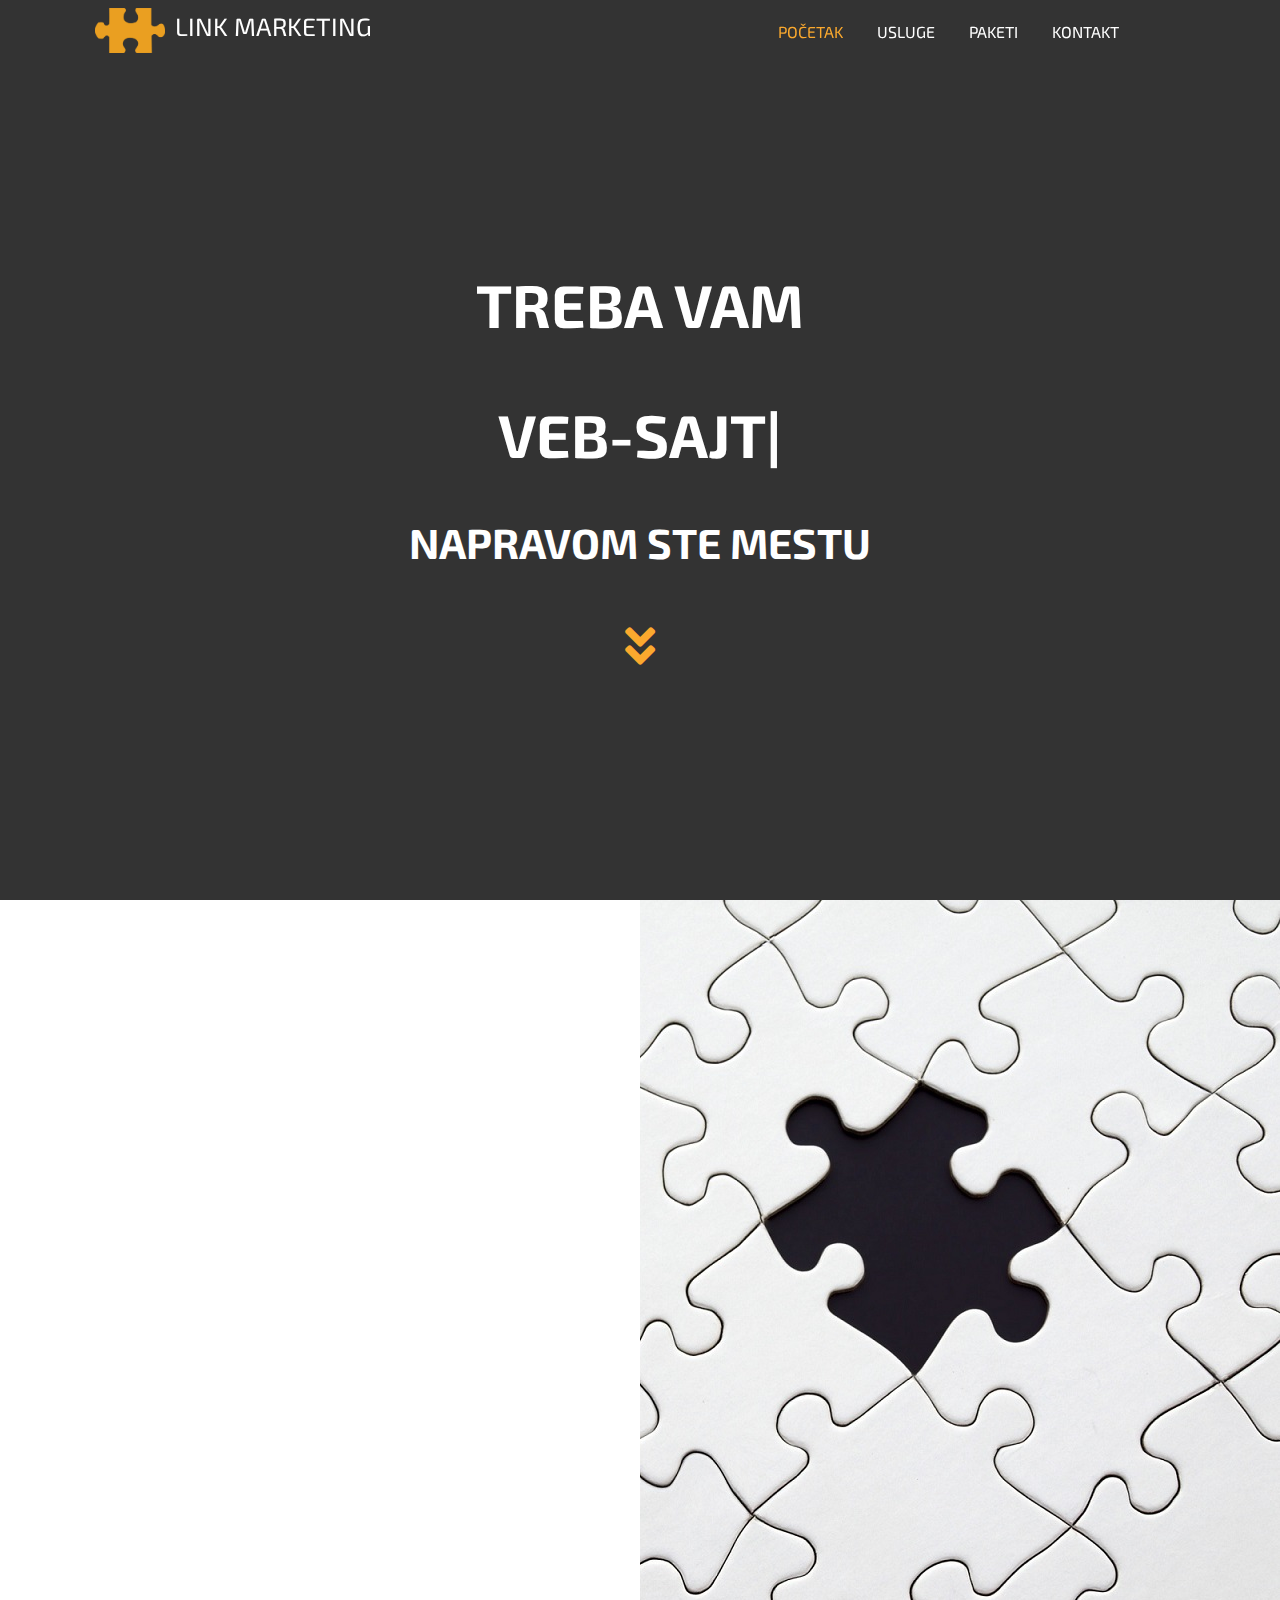
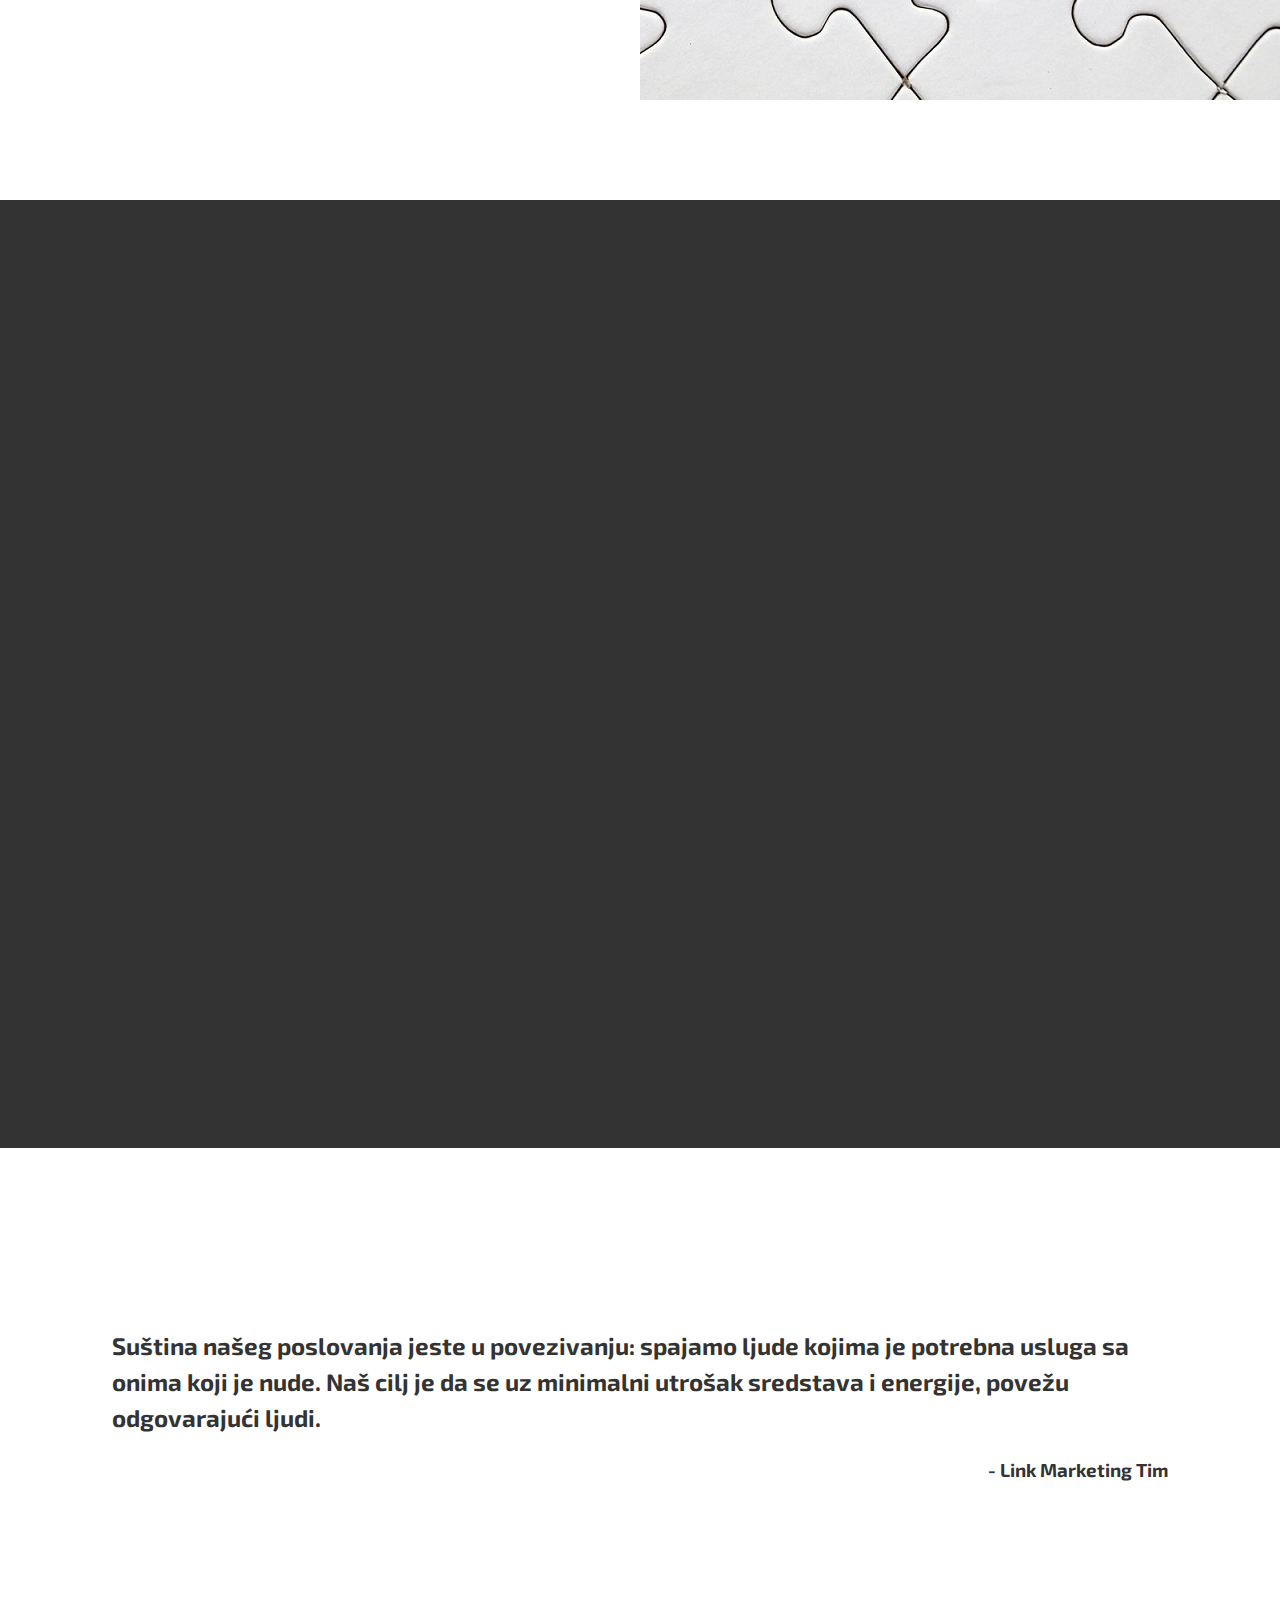
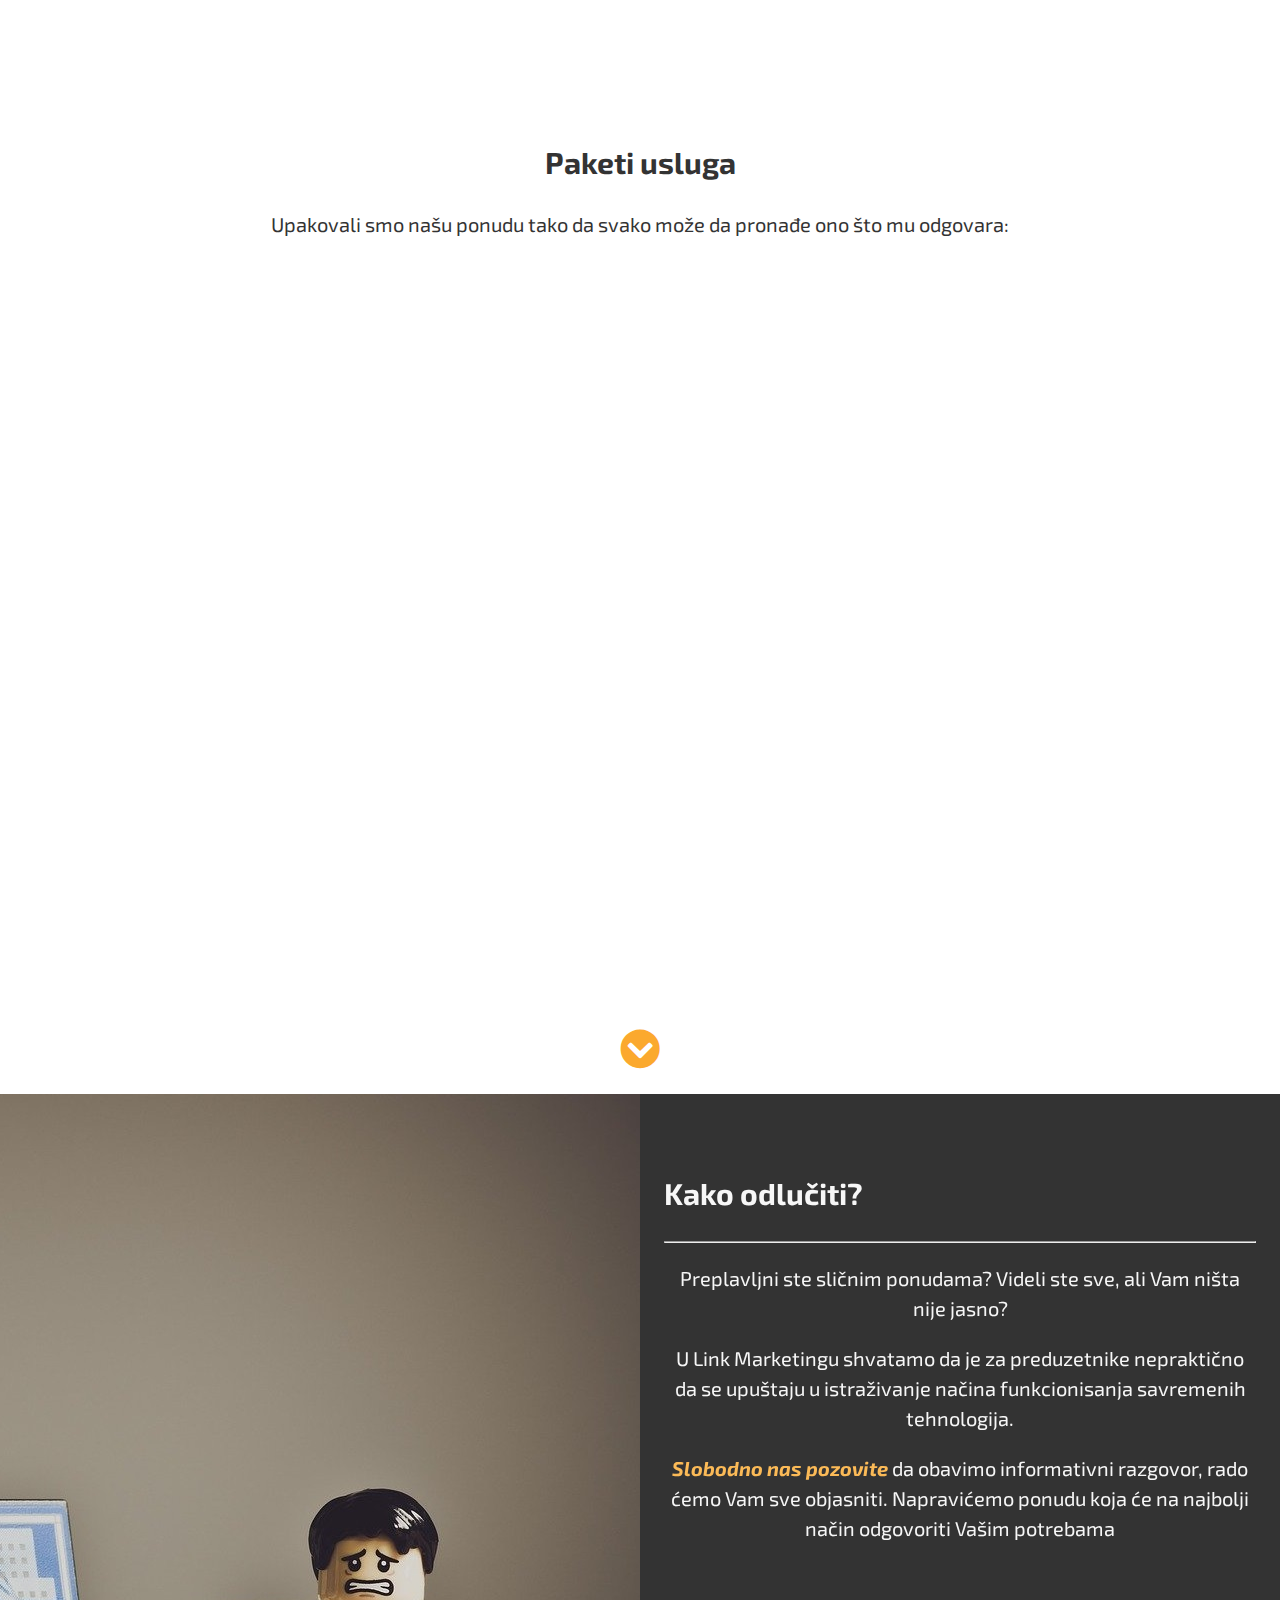
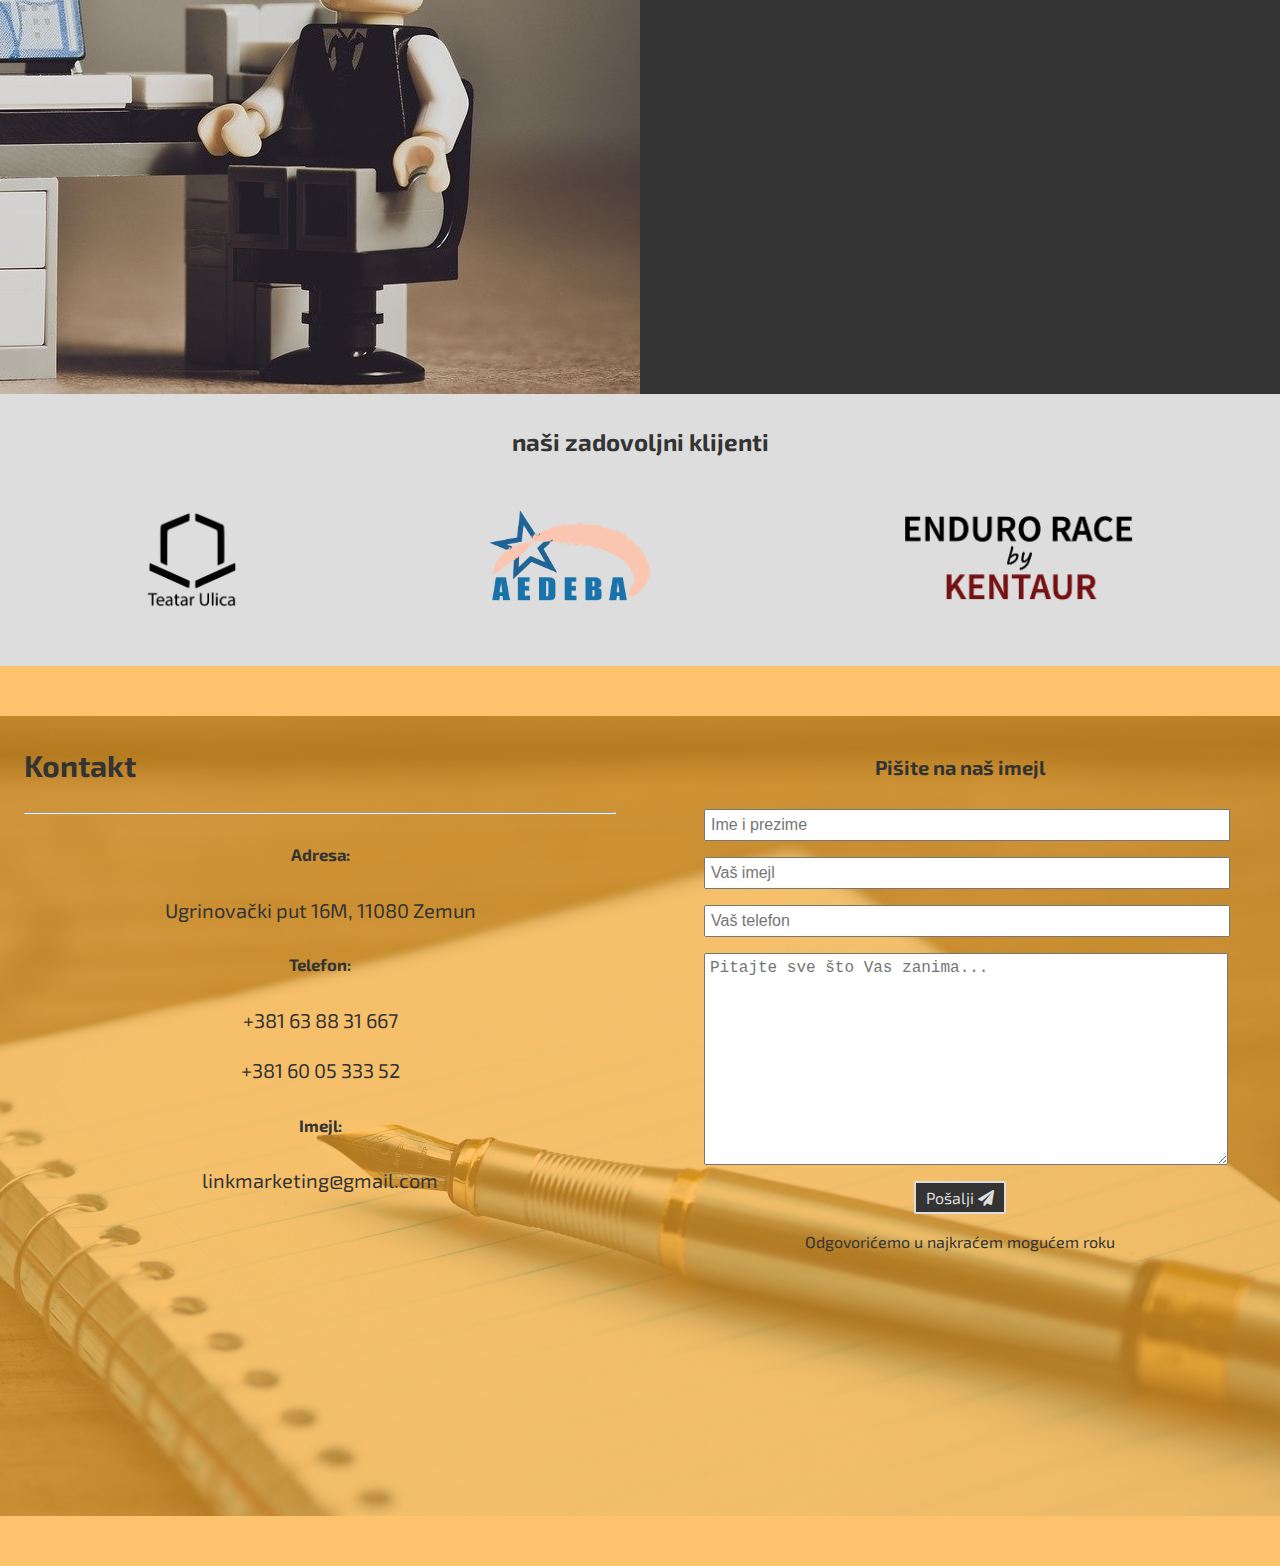
==== commit 1cec1e25: "ds" ====
--- a/index.html
+++ b/index.html
@@ -154,14 +154,14 @@
         		<h2 class="borderShaded">Standard</h2>
         		<h3>€300 jednokratno</h3>
         		<h3 class="borderShaded2">€30 mesečno</h3>
-        		<p>izrada logoa</p>
-        		<p>izrada veb-sajta</p>
-        		<p>zakup domena</p>
-        		<p>zakup hostinga</p>
-        		<p>održavanje veb-sajta</p>
-        		<p>e-mail servis</p>
-        		<p>osnovna Google SEO</p>
-        		<p>promotivna kampanja u trajanju od mesec dana</p>
+        		<p><i class="small-ico fab fa-battle-net"></i>izrada logoa</p>
+        		<p><i class="small-ico fas fa-desktop"></i>izrada veb-sajta</p>
+        		<p><i class="small-ico fas fa-globe-americas"></i>zakup domena</p>
+        		<p><i class="small-ico fab fa-steam-square"></i>zakup hostinga</p>
+        		<p><i class="small-ico fas fa-tools"></i>održavanje veb-sajta</p>
+        		<p><i class="small-ico fas fa-envelope"></i>e-mail servis</p>
+        		<p><i class="small-ico fas fa-search"></i>osnovna Google SEO</p>
+        		<p><i class="small-ico fas fa-bullhorn"></i>promotivna kampanja u trajanju od mesec dana</p>
         		<!--! 
 
         		<p class="tooltip">osnovna Google SEO<span class="tooltiptext">Google SEO (Search Engine Optimization) podrazumeva podešavanja koja povećavaju šansu da se Vaš veb-sajt pojavi na prvoj strani, kada neko pretražuje odgovarajuće reči</span></p>
@@ -173,16 +173,16 @@
         		<h2 class="borderShaded">Superioran</h2>
         		<h3>€500 jednokratno</h3>
         		<h3 class="borderShaded2">€50 mesečno</h3>
-        		<p>izrada logoa</p>
-        		<p>izrada veb-sajta</p>
-        		<p>zakup domena</p>
-        		<p>zakup hostinga</p>
-        		<p>održavanje veb-sajta</p>
-        		<p>e-mail servis</p>
-        		<p>napredna Google SEO</p>
-        		<p><em>prva strana Google pretrage</em></p>
-        		<p>promotivna kampanja u trajanju od <em>tri meseca</em></p>
-        		<p>redovno izveštavanje o svim parametrima kroz Google Analytics</p>
+        		<p><i class="small-ico fab fa-studiovinari"></i>izrada logoa</p>
+        		<p><i class="small-ico fas fa-desktop"></i>izrada veb-sajta</p>
+        		<p><i class="small-ico fas fa-globe-americas"></i>zakup domena</p>
+        		<p><i class="small-ico fab fa-steam-square"></i>zakup hostinga</p>
+        		<p><i class="small-ico fas fa-tools"></i>održavanje veb-sajta</p>
+        		<p><i class="small-ico fas fa-envelope"></i>e-mail servis</p>
+        		<p><i class="small-ico fas fa-sitemap"></i>napredna Google SEO</p>
+        		<p><i class="small-ico fas fa-trophy"></i><em>prva strana Google pretrage</em></p>
+        		<p><i class="small-ico fas fa-bullhorn"></i>promotivna kampanja u trajanju od <em>tri meseca</em></p>
+        		<p><i class="small-ico far fa-chart-bar"></i> redovno izveštavanje o svim parametrima kroz Google Analytics</p>
         	</div>
         </div>
 		        <div class="next">
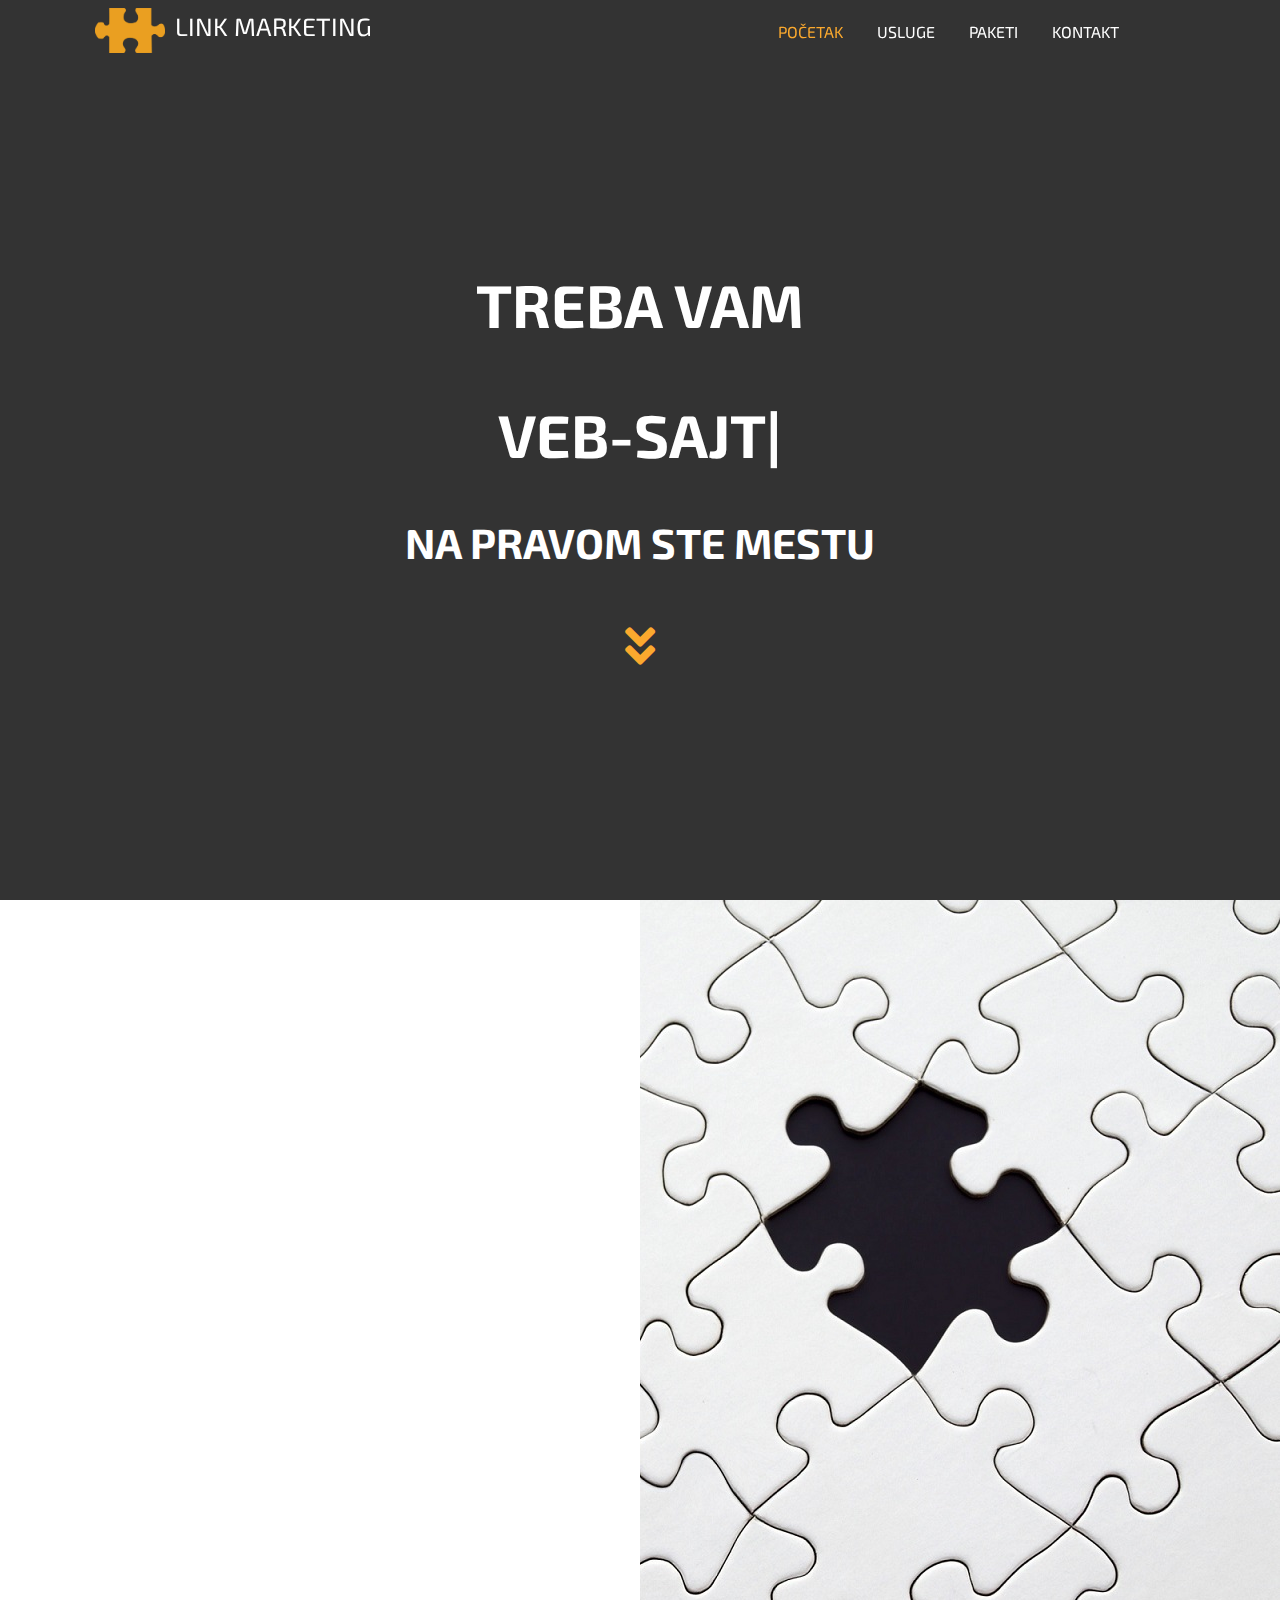
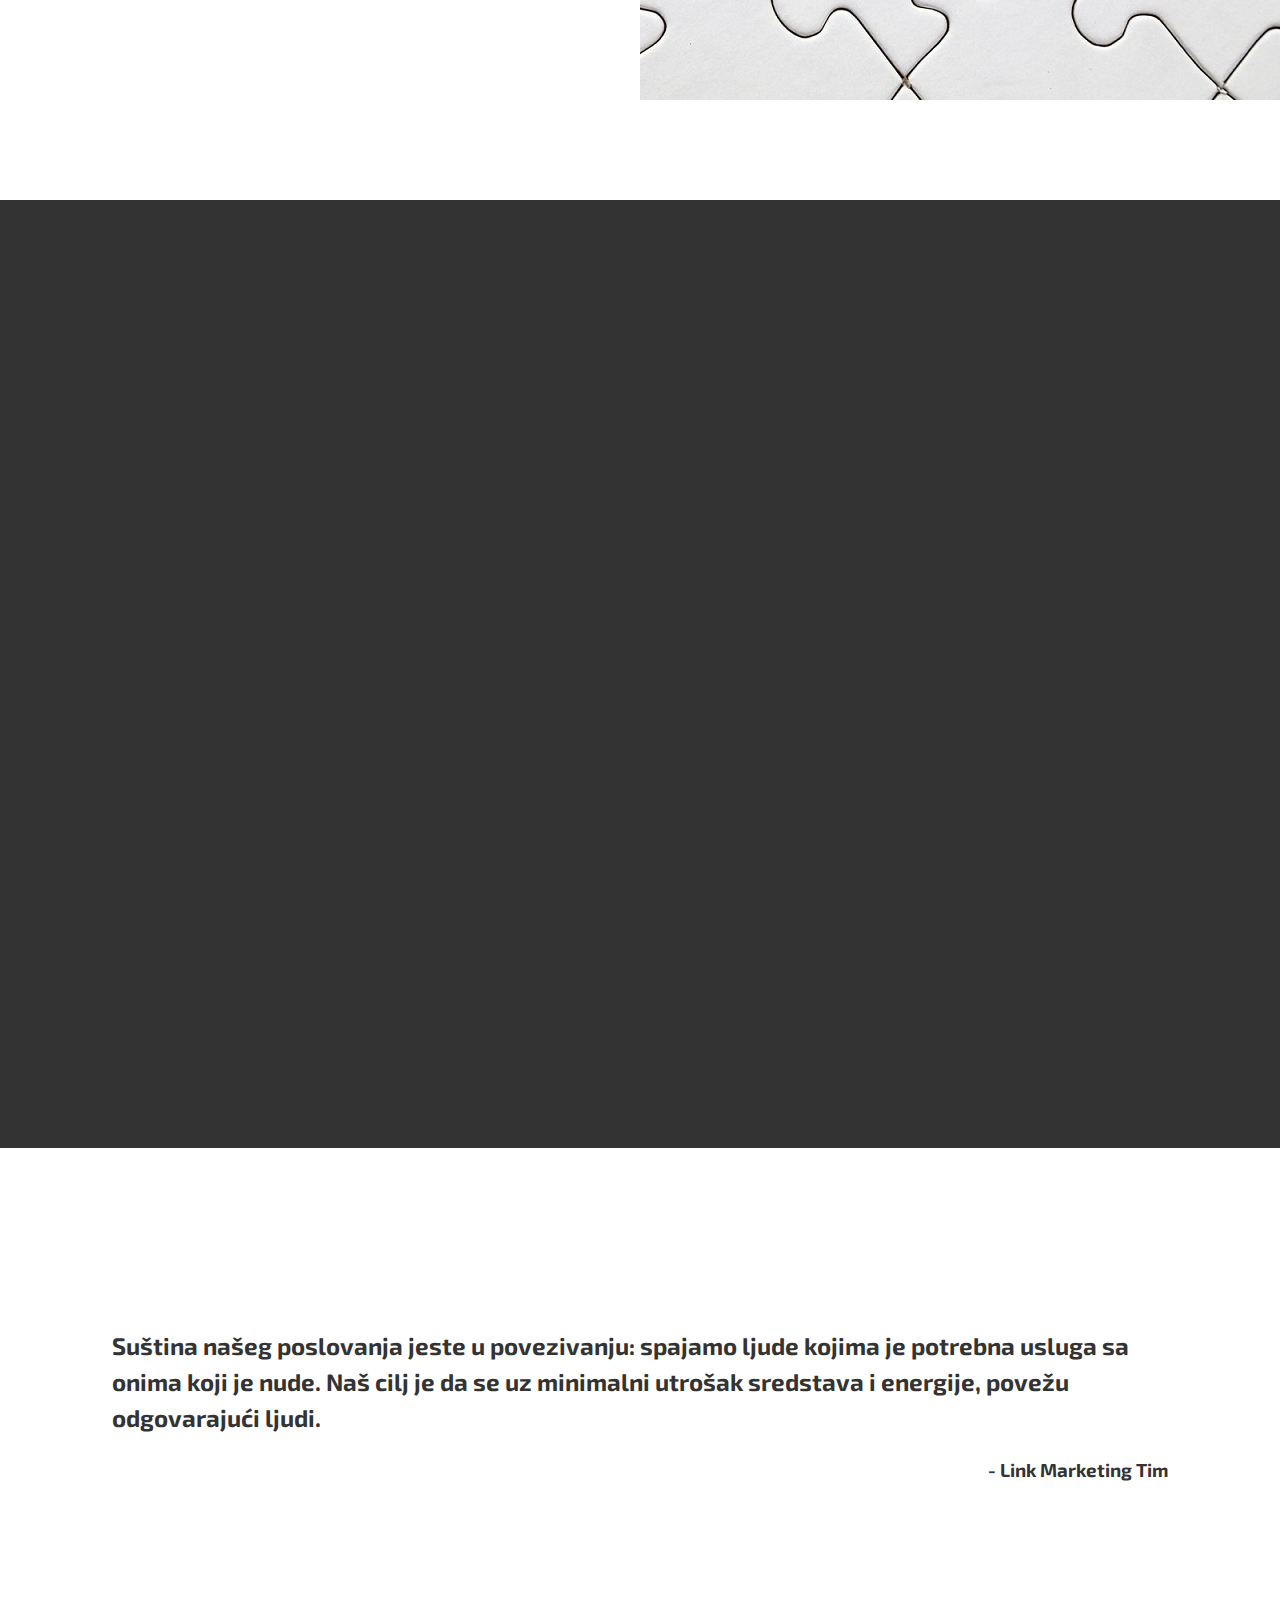
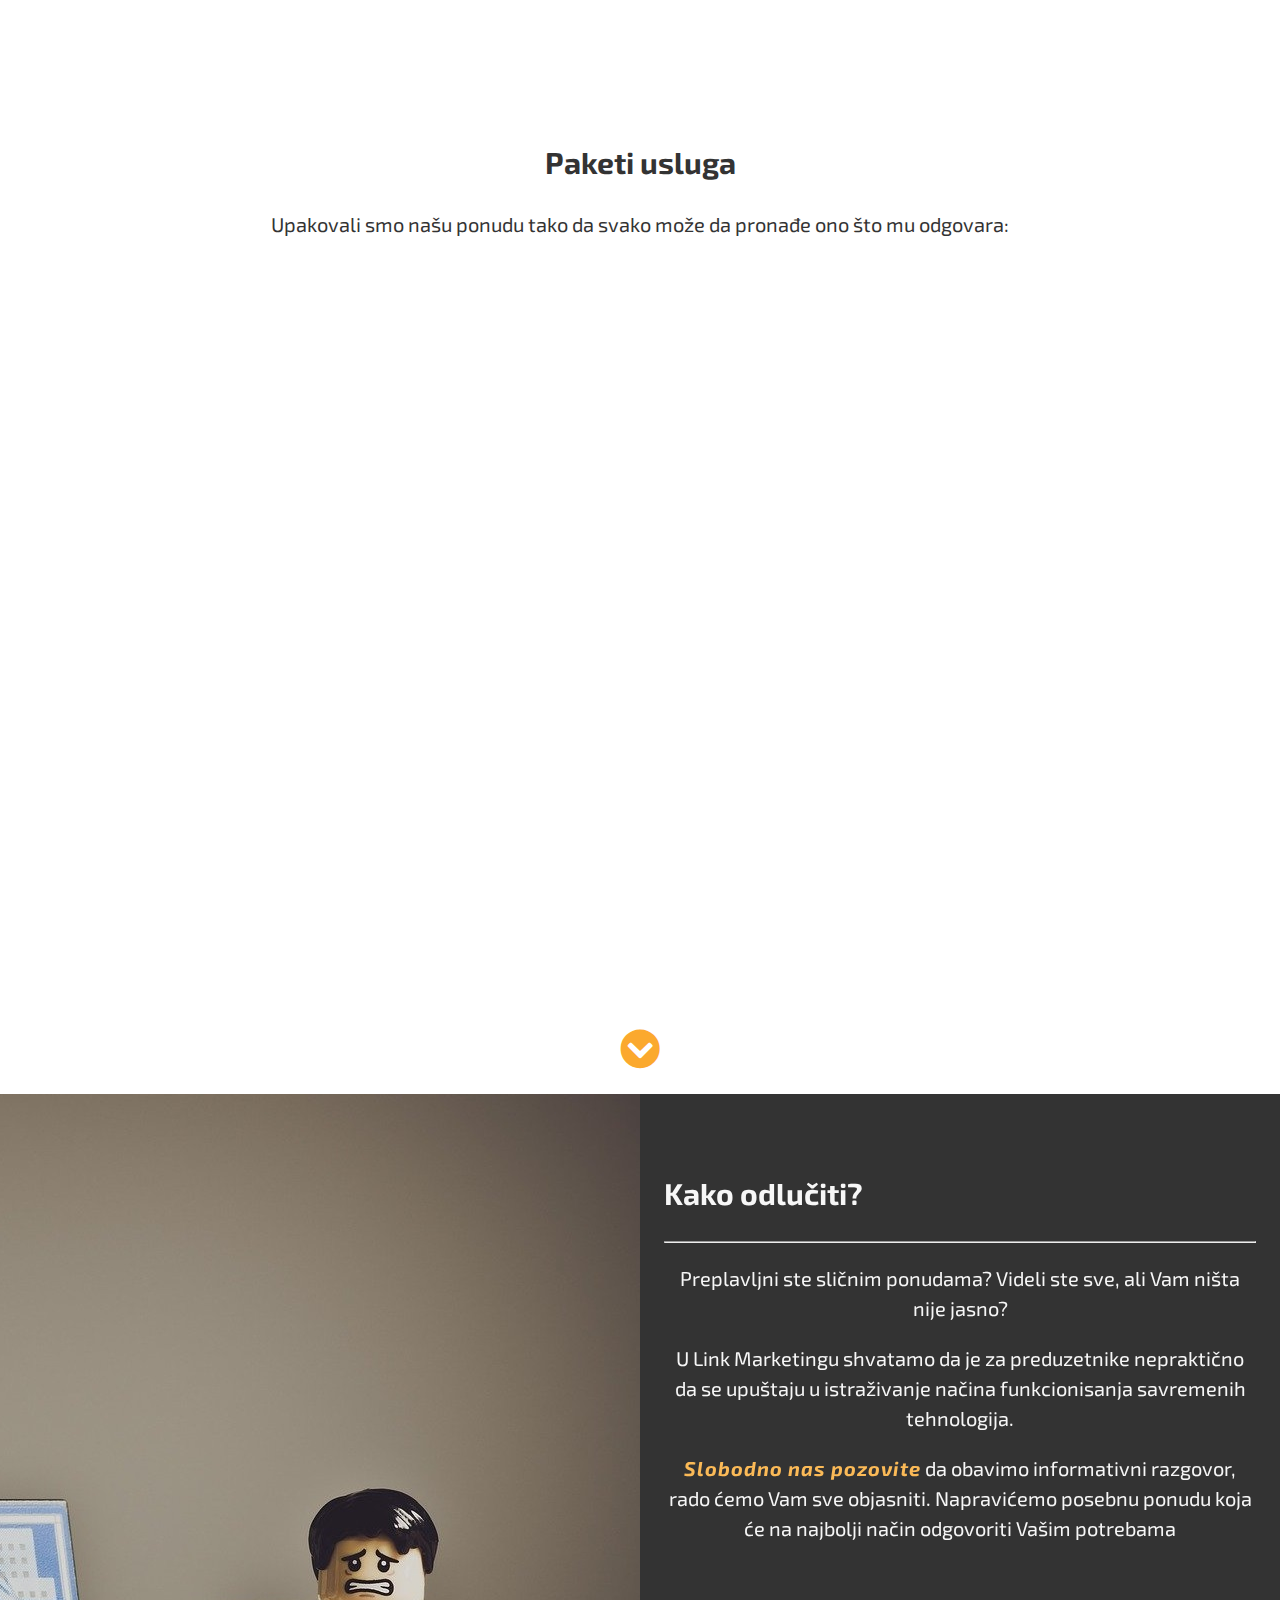
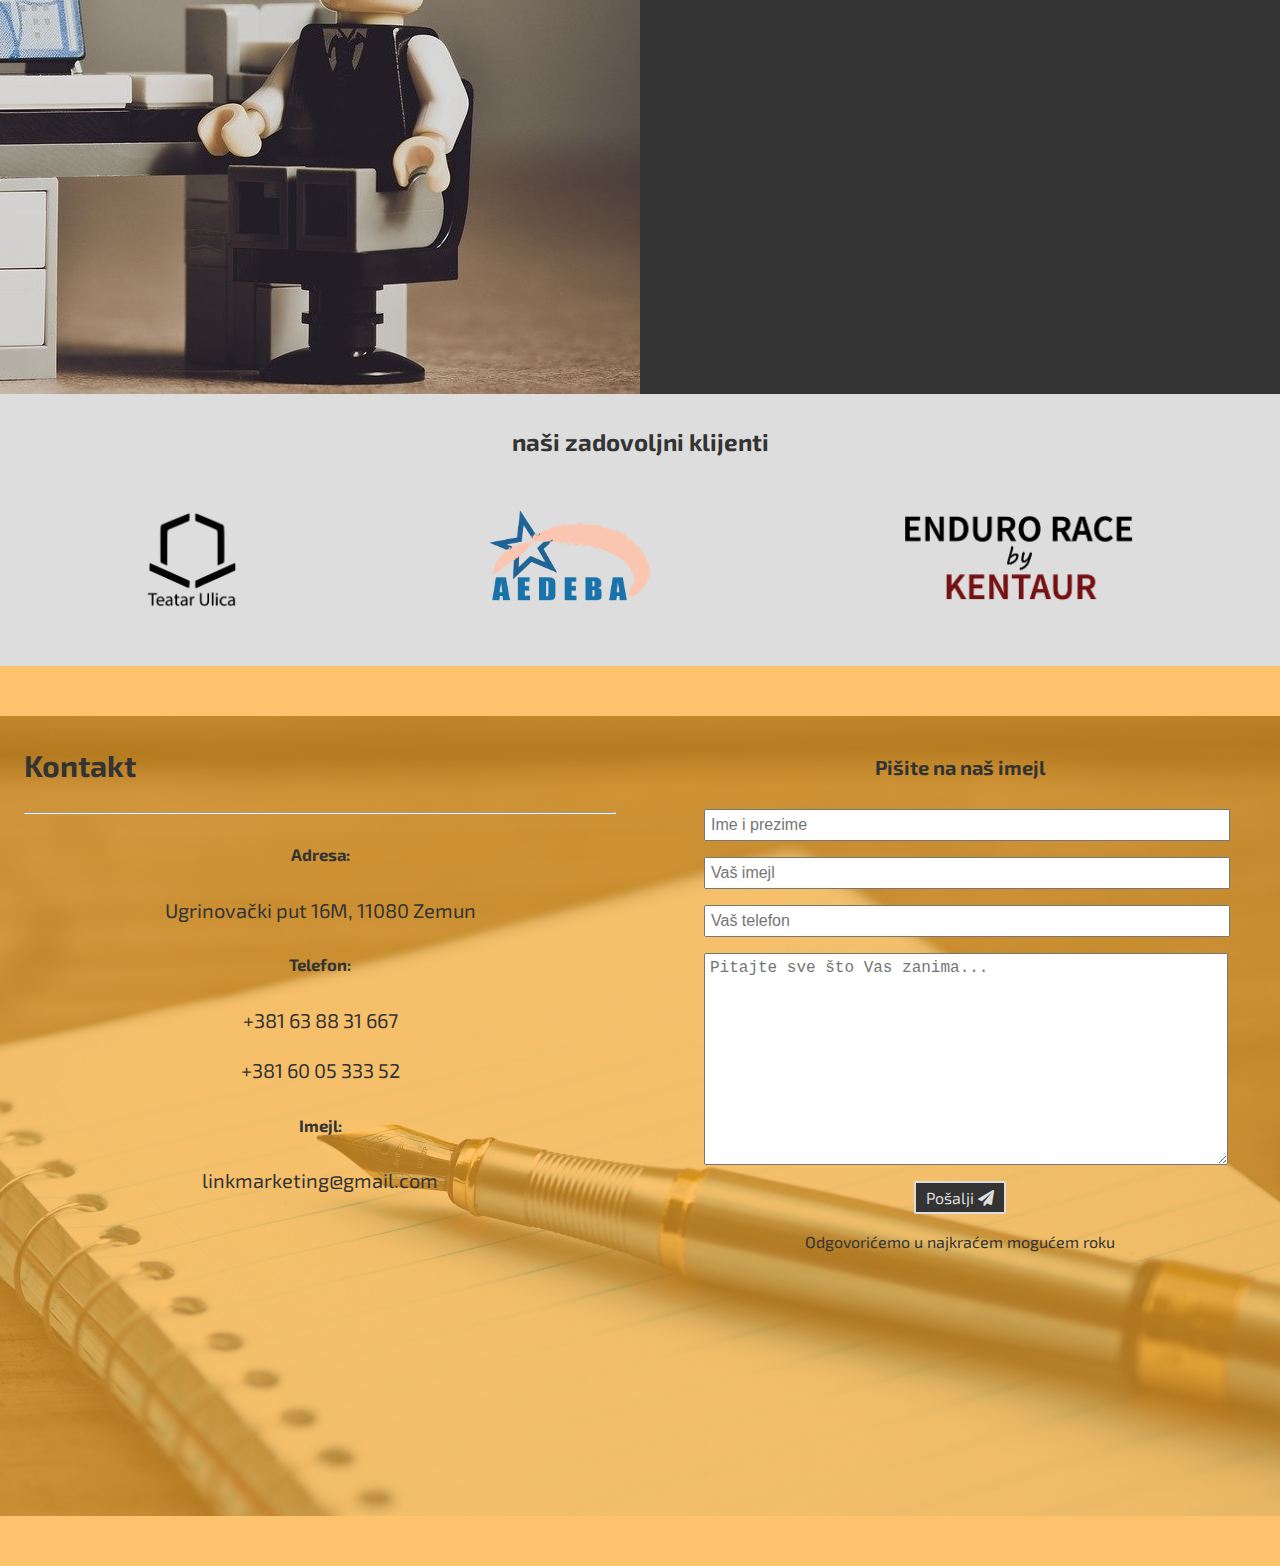
==== commit 8aac63a7: "gf" ====
--- a/index.html
+++ b/index.html
@@ -9,7 +9,7 @@
     <meta name="viewport" content="width=device-width, initial-scale=1, shrink-to-fit=no">
     <meta name="description"
     content="Link Marketing je firma koja se bavi izradom veb-sajtova, dizajniranjem logoa i vođenjem reklamnih kampanja.">
-    <meta name="keywords" content="izrada sajtova, izrada veb sajtova, izrada veb-sajtova sajt, veb sajt, veb, veb-sajt, reklama, marketing, prvo mesto na gugl pretrazi">
+    <meta name="keywords" content="Link Marketing, link marketing, izrada sajtova, izrada veb sajtova, izrada veb-sajtova sajt, veb sajt, veb, veb-sajt, reklama, marketing, prvo mesto na gugl pretrazi">
     <!-- favicon -->
     <link rel="icon" href="icon.ico" type="image/x-icon" />
     <!-- animations on scroll -->
@@ -64,7 +64,7 @@
 				</div>
 				<span id="typed"></span>
 			</h1>
-		<h2 class="animated fadeInDown delay-6s">NAPRAVOM STE MESTU</h2>
+		<h2 class="animated fadeInDown delay-6s">NA PRAVOM STE MESTU</h2>
       	<a href="#pocetak" class="scroll-down animated fadeInDown delay-6s"><i class="animated infinite pulse fas fa-angle-double-down"></i></a>
     </div>
   </header>
@@ -73,10 +73,13 @@
         <div class="row">
 	        <div class="col">
 	        	<div class="txt-holder">
-		        	<h2 data-aos="fade-right" class="pt-175">Počelo je, ali...</h2>
-		        	<hr data-aos="flip-left" class="hr">
-		        	<p data-aos="zoom-in-right">Pokrenuli ste privatan posao, imate kvalitetan proizvod ili nudite odličnu uslugu, ali <em>ljudi još uvek nisu čuli za Vas?</em></p>
+		        	<p class="pt-175" data-aos="zoom-in-right">Pokrenuli ste privatan posao, imate kvalitetan proizvod ili nudite odličnu uslugu, ali <em>ljudi još uvek nisu čuli za Vas?</em></p>
 		        	<p data-aos="zoom-out">Bilbordi i televizijske reklame su zastareli i neefikasni oblici reklamiranja. Svet se odavno preselio na internet.</p>
+		        	<div data-aos="flip-up">
+			        	<h1 class="inline headline mr-2">Link Marketing</h1>
+			        	<p class="inline">je deo koji nedostaje</p>
+			        	<hr>
+		        	</div>
 		        	<p data-aos="zoom-out-right"><em>Lepo dizajniran veb-sajt</em>, koji je <em>uvek na prvoj stranici Gugl pretrage</em>, uz dobro osmišljenu promotivnu kampanju na društvenim mrežama, <em>garantuje da će za Vas saznati veliki broj ljudi</em>, a to je ključni faktor uspeha u svakom poslu.</p>
 		        </div>
 		        <div class="next" data-aos="zoom-in">
@@ -154,14 +157,14 @@
         		<h2 class="borderShaded">Standard</h2>
         		<h3>€300 jednokratno</h3>
         		<h3 class="borderShaded2">€30 mesečno</h3>
-        		<p><i class="small-ico fab fa-battle-net"></i>izrada logoa</p>
+        		<p><i class="small-ico fab fa-atlassian"></i>izrada logoa</p>
         		<p><i class="small-ico fas fa-desktop"></i>izrada veb-sajta</p>
         		<p><i class="small-ico fas fa-globe-americas"></i>zakup domena</p>
         		<p><i class="small-ico fab fa-steam-square"></i>zakup hostinga</p>
         		<p><i class="small-ico fas fa-tools"></i>održavanje veb-sajta</p>
         		<p><i class="small-ico fas fa-envelope"></i>e-mail servis</p>
         		<p><i class="small-ico fas fa-search"></i>osnovna Google SEO</p>
-        		<p><i class="small-ico fas fa-bullhorn"></i>promotivna kampanja u trajanju od mesec dana</p>
+        		<p class="card-text"><i class="small-ico fas fa-bullhorn"></i>promotivna kampanja u trajanju od mesec dana</p>
         		<!--! 
 
         		<p class="tooltip">osnovna Google SEO<span class="tooltiptext">Google SEO (Search Engine Optimization) podrazumeva podešavanja koja povećavaju šansu da se Vaš veb-sajt pojavi na prvoj strani, kada neko pretražuje odgovarajuće reči</span></p>
@@ -173,16 +176,16 @@
         		<h2 class="borderShaded">Superioran</h2>
         		<h3>€500 jednokratno</h3>
         		<h3 class="borderShaded2">€50 mesečno</h3>
-        		<p><i class="small-ico fab fa-studiovinari"></i>izrada logoa</p>
+        		<p><i class="small-ico fab fa-atlassian"></i>izrada logoa</p>
         		<p><i class="small-ico fas fa-desktop"></i>izrada veb-sajta</p>
         		<p><i class="small-ico fas fa-globe-americas"></i>zakup domena</p>
         		<p><i class="small-ico fab fa-steam-square"></i>zakup hostinga</p>
         		<p><i class="small-ico fas fa-tools"></i>održavanje veb-sajta</p>
         		<p><i class="small-ico fas fa-envelope"></i>e-mail servis</p>
         		<p><i class="small-ico fas fa-sitemap"></i>napredna Google SEO</p>
-        		<p><i class="small-ico fas fa-trophy"></i><em>prva strana Google pretrage</em></p>
-        		<p><i class="small-ico fas fa-bullhorn"></i>promotivna kampanja u trajanju od <em>tri meseca</em></p>
-        		<p><i class="small-ico far fa-chart-bar"></i> redovno izveštavanje o svim parametrima kroz Google Analytics</p>
+        		<p class="card-text"><i class="small-ico fas fa-trophy"></i><em>prva strana Google pretrage</em></p>
+        		<p class="card-text"><i class="small-ico fas fa-bullhorn"></i>promotivna kampanja u trajanju od <em>tri meseca</em></p>
+        		<p class="card-text"><i class="small-ico far fa-chart-bar"></i> redovno izveštavanje o svim parametrima kroz Google Analytics</p>
         	</div>
         </div>
 		        <div class="next">
@@ -201,7 +204,7 @@
 		        	<hr>
 		        	<p>Preplavljni ste sličnim ponudama? Videli ste sve, ali Vam ništa nije jasno?</p>
 		        	<p class="lead">U Link Marketingu shvatamo da je za preduzetnike nepraktično da se upuštaju u istraživanje načina funkcionisanja savremenih tehnologija.</p>
-		        	<p class="lead"><em class="oranged">Slobodno nas pozovite</em> da obavimo informativni razgovor, rado ćemo Vam sve objasniti. Napravićemo ponudu koja će na najbolji način odgovoriti Vašim potrebama</p>
+		        	<p class="lead"><em class="oranged">Slobodno nas pozovite</em> da obavimo informativni razgovor, rado ćemo Vam sve objasniti. Napravićemo posebnu ponudu koja će na najbolji način odgovoriti Vašim potrebama</p>
 		        	<div class="next" data-aos="zoom-in">
 		        		<a href="#contact">
 		        			<i class="animated infinite pulse delay-1s fas fa-angle-double-down"></i>
@@ -215,9 +218,9 @@
     <div class="friends">
 	    <h2>naši zadovoljni klijenti</h2>
 	    <div class="ribbon">
-	    	<a href="https://teatarulica.com"><img src="media/img/teatar.png" style="height: 100px"></a>
-	    	<a href="https://aedeba.com"><img src="media/img/aedeba.png" style="height: 100px"></a>
-	          <a href="https://www.kentaur-enduro-serbia.com/"><img src="media/img/kentaur-logo.png" style="height: 100px"></a>
+	    	<a href="https://teatarulica.com" target="_blank"><img src="media/img/teatar.png" style="height: 100px"></a>
+	    	<a href="https://aedeba.com" target="_blank"><img src="media/img/aedeba.png" style="height: 100px"></a>
+	          <a href="https://www.kentaur-enduro-serbia.com/" target="_blank"><img src="media/img/kentaur-logo.png" style="height: 100px"></a>
 	    </div>
 	</div>
 
--- a/css/style.css
+++ b/css/style.css
@@ -14,6 +14,7 @@
 }
 em {
   font-weight: bold;
+  letter-spacing: 1px;
 }
 .oranged {
   color: #fbba57;
@@ -231,8 +232,22 @@
 .pt-175 {
   padding-top: 1.75rem;
 }
+.pt-3 {
+  padding-top: 5rem;
+}
 .pb-15 {
   padding-bottom: 1.5rem;
+}
+.mr-2 {
+  margin-right: 0.5rem;
+}
+.inline {
+  display: inline;
+}
+.headline {
+  letter-spacing: 1.5px;
+  font-size: 2em;
+
 }
 .info-card {
   margin: 1rem;
@@ -345,7 +360,10 @@
   animation: popping 5s infinite;
 }
 
-
+.card-text {
+  padding-left: 1.5rem;
+  padding-right: 1.5rem;
+}
 .tooltip {
   position: relative;
   display: block;
